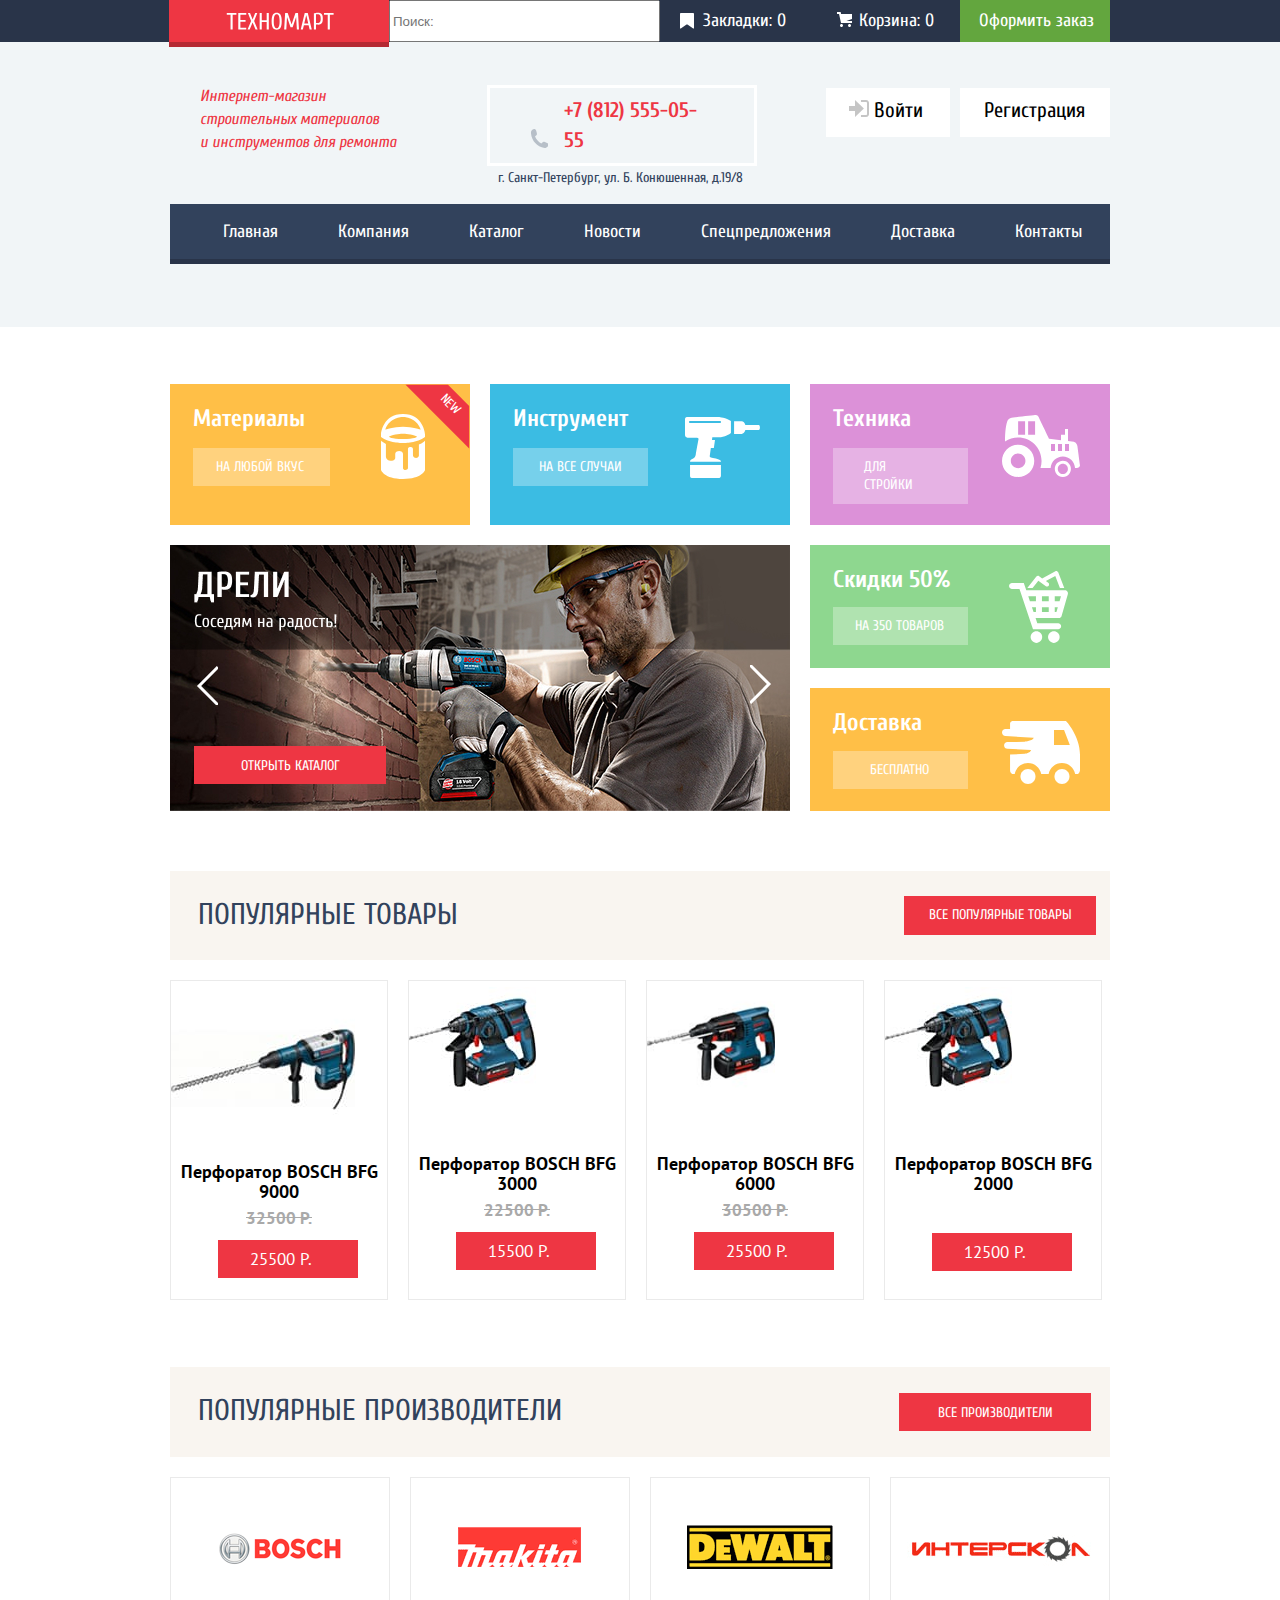
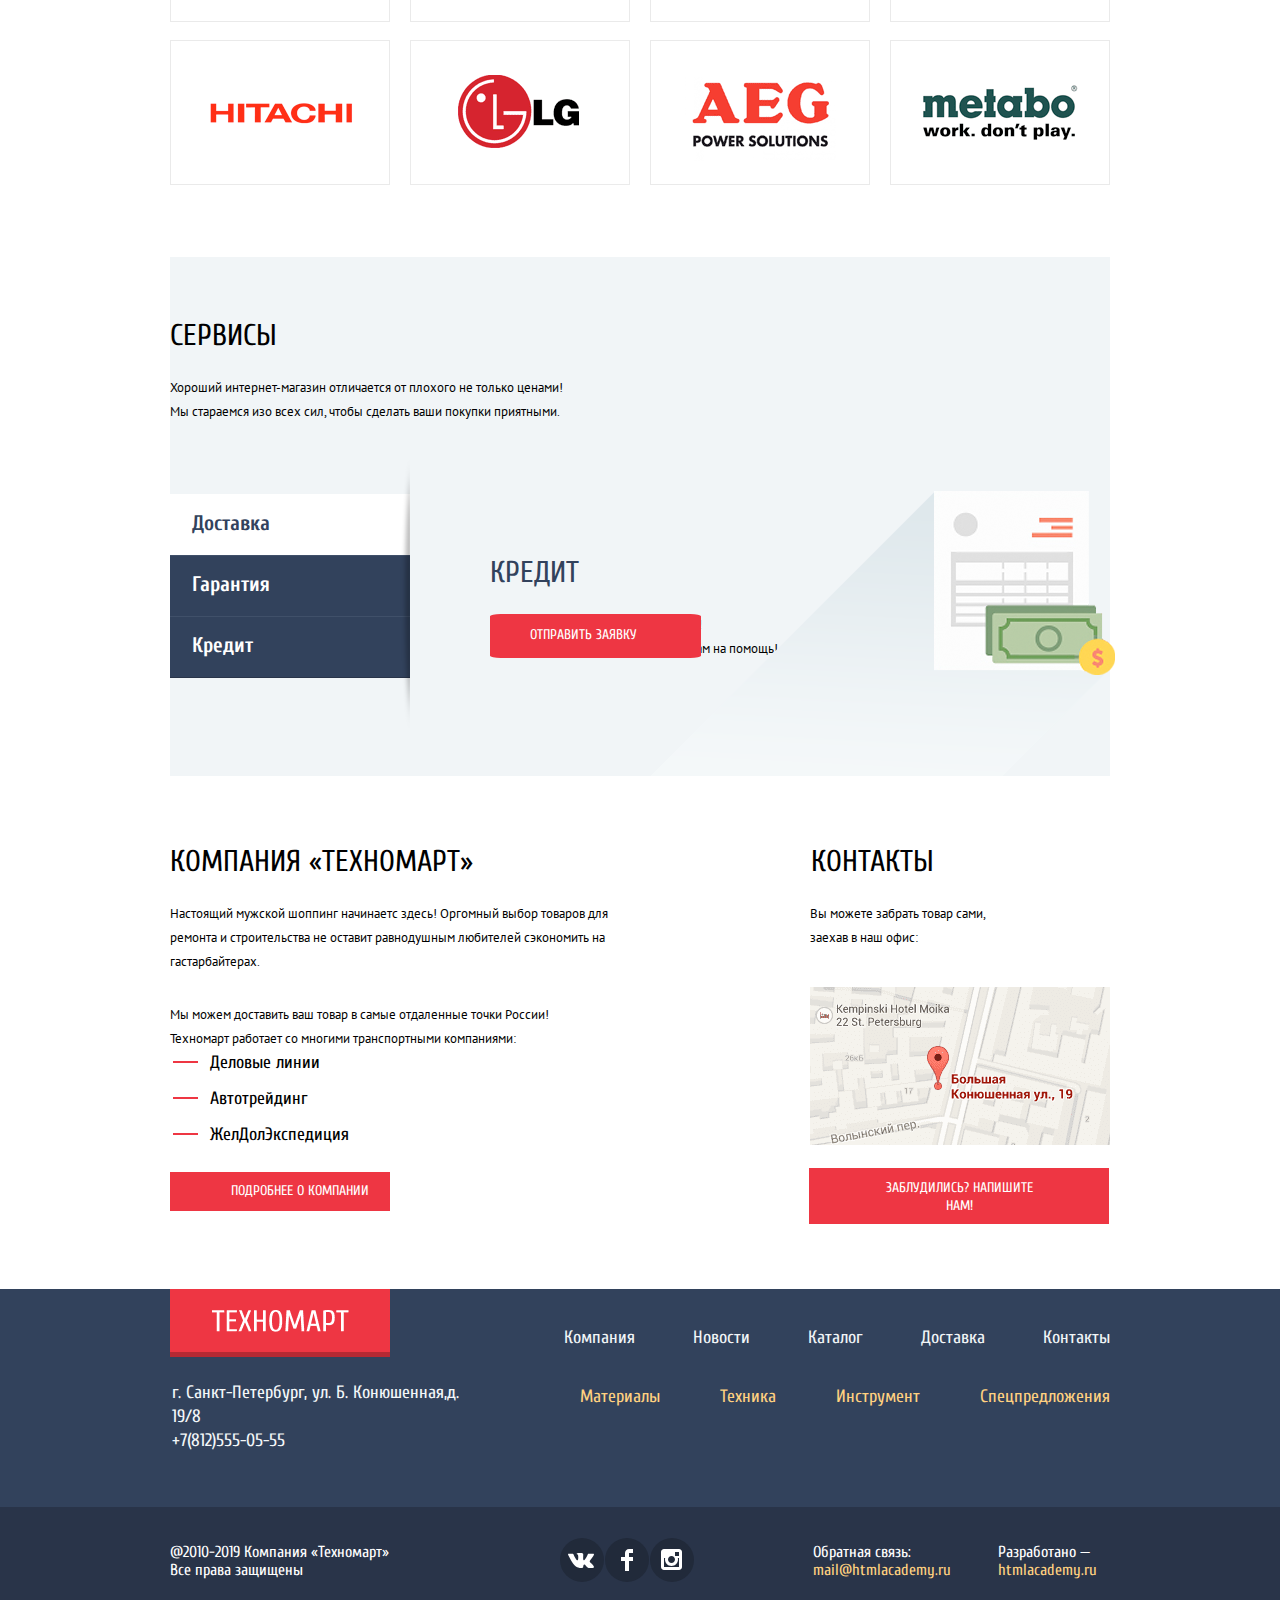
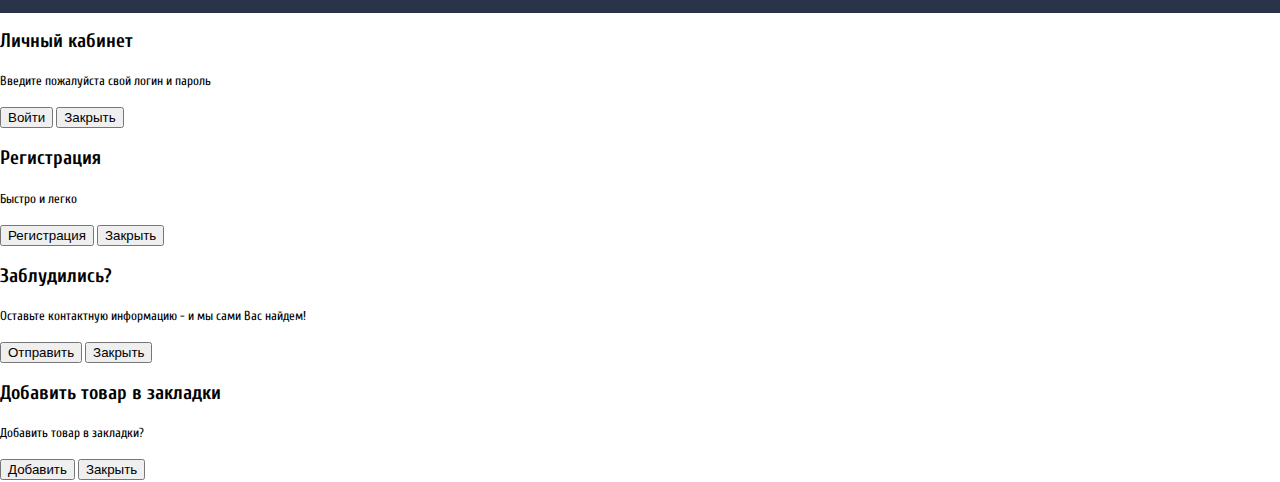
==== index.html @ 0c18951e "Завершаем вёрстку главной страницы" ====
<!DOCTYPE html>
<html class="page" lang="ru">

<head>
  <meta charset="utf-8">
  <title>HTML Academy: Техномарт</title>
  <link href="https://fonts.googleapis.com/css2?family=Cuprum&display=swap" rel="stylesheet">
  <link href="https://fonts.googleapis.com/css2?family=PT+Sans&display=swap" rel="stylesheet">
  <link rel="stylesheet" href="css/style.css">
</head>

<body class="page-body">
  <header class="main-header">
    <div class="upper-header">
      <div class="main-header-wrapper">
        <div class="main-logo">
          <a><img src="img/logo-technomart.svg" width="108" height="18" alt="Логотип магазина «Техномарт»"></a>
        </div>
        <form class="search" action="#" method="POST">
          <input type="search" placeholder="Поиск:">
        </form>
        <div class="bookmarks">
          <a class="marks" href="#">Закладки: 0</a>
        </div>
        <a class="basket" href="#">Корзина: 0</a>
        <a class="link-order" href="#">Оформить заказ</a>
      </div>
    </div>
    <div class="container-index">
      <div class="down-header">
        <div class="slogan">
          <p>Инmернет-магазин строительных материалов <br> и инструментов для ремонта</p>
        </div>
        <section class="header-contacts">
          <h2 class="visually-hidden">Контактная информация</h2>
          <a class="phone-header" href="tel:+78125550555">+7 (812) 555-05-55</a>
          <p>г. Санкт-Петербург, ул. Б. Конюшенная, д.19/8</p>
        </section>
        <a class="login-link" href="blank.html">Войти</a>
        <a class="registration-link" href="blank.html">Регистрация</a>
      </div>
      <nav class="main-nav">
        <ul class="site-nav">
          <li class="site-item">
            <a href="index.html">Главная</a>
          </li>
          <li class="site-item">
            <a href="blank.html">Компания</a>
          </li>
          <li class="site-item">
            <a href="catalog.html">Каталог</a>
          </li>
          <li class="site-item">
            <a href="blank.html">Новости</a>
          </li>
          <li class="site-item">
            <a href="blank.html">Спецпредложения</a>
          </li>
          <li class="site-item">
            <a href="blank.html">Доставка</a>
          </li>
          <li class="site-item">
            <a href="blank.html">Контакты</a>
          </li>
        </ul>
      </nav>
    </div>
  </header>
  <main class="container">
    <h1 class="visually-hidden">Магазин Техномарт</h1>
    <section class="features">
      <h2 class="visually-hidden">Преимущества</h2>
      <div class="features-column">
        <div class="features-materials">
          <h3 class="features-title">Материалы</h3>
          <a class="link" href="blank.html">На любой вкус</a>
        </div>
        <div class="features-instruments">
          <h3 class="features-title">Инструмент</h3>
          <a class="link" href="blank.html">На все случаи</a>
        </div>
        <div class="features-technics">
          <h3 class="features-title">Техника</h3>
          <a class="link" href="blank.html">Для стройки</a>
        </div>
        <section class="slider slider-2">
          <h3 class="visually-hidden">ПЕРФОРАТОРЫ</h3>
          <ul class="slider-list">
            <li class="slider-item slide slide-current">
              <a class="slider-catalog" href="#">Открыть каталог</a>
            </li>
            <li class="slider-item slide">
              <a class="slider-catalog" href="#">Открыть каталог</a>
            </li>
          </ul>
          <div class="slider-controls">
            <button class="button-first" type="button" aria-label="Первый слайд"></button>
            <button class="button-second" type="button" aria-label="Второй слайд"></button>
          </div>
        </section>
        <div class="features-discounts">
          <h3 class="features-title">Скидки 50%</h3>
          <a class="link" href="blank.html">На 350 товаров</a>
        </div>
        <div class="features-delivery">
          <h3 class="features-title">Доставка</h3>
          <a class="link" href="blank.html">Бесплатно</a>
        </div>
      </div>
    </section>
    <div class="products-producers">
      <section class="popular-products">
        <div class="container">
          <h2>ПОПУЛЯРНЫЕ ТОВАРЫ</h2>
          <div class="link-button">
            <a class="link" href="#">Все популярные товары</a>
          </div>
        </div>
        <div class="column-products">
          <ul class="products-list">
            <li class="products-item">
              <h3>Перфоратор BOSCH BFG 9000</h3>
              <div class="products-pic">
                <img src="img/BFG_9000.jpg" width="184" height="164" alt="Перфоратор BOSCH BFG 9000">
              </div>
              <span>
                32500 Р.
              </span>
              <a href="#">25500 Р. </a>
            </li>
            <li class="products-item">
              <h3>Перфоратор BOSCH BFG 3000</h3>
              <div class="products-pic">
                <img src="img/BFG_3000.jpg" width="127" height="112" alt="Перфоратор BOSCH BFG 3000">
              </div>
              <span>
                22500 Р.
              </span>
              <a href="#">15500 Р.</a>
            </li>
            <li class="products-item">
              <h3>Перфоратор BOSCH BFG 6000</h3>
              <div class="products-pic">
                <img src="img/BFG_6000.jpg" width="128" height="144" alt="Перфоратор BOSCH BFG 6000">
              </div>
              <span>
                30500 Р.
              </span>
              <a href="#">25500 Р. </a>
            </li>
            <li class="products-item">
              <h3>Перфоратор BOSCH BFG 2000</h3>
              <div class="products-pic">
                <img src="img/BFG_2000.jpg" width="127" height="112" alt="Перфоратор BOSCH BFG 2000">
              </div>
              <a class="no-price" href="#">12500 Р. </a>
            </li>
          </ul>
        </div>
      </section>
      <section class="producers">
        <div class="container">
          <h2>ПОПУЛЯРНЫЕ ПРОИЗВОДИТЕЛИ</h2>
          <div class="link-button">
            <a class="link" href="#">Все производители</a>
          </div>
        </div>
        <div class="column-producers">
          <div class="producer-image-bosch">
            <a class="producer-pic" href="#"><img src="img/bocsh.png" width="220" height="145" alt="BOSCH"></a>
          </div>
          <div class="producer-image-makita">
            <a class="producer-pic" href="#"><img src="img/makita.png" width="220" height="145" alt="Makita"></a>
          </div>
          <div class="producer-image-dewalt">
            <a class="producer-pic" href="#"><img src="img/walt.png" width="220" height="145" alt="DeWalt"></a>
          </div>
          <div class="producer-image-interskol">
            <a class="producer-pic" href="#"><img src="img/interskol.png" width="220" height="145" alt="Интерскол"></a>
          </div>
          <div class="producer-image-hitachi">
            <a class="producer-pic" href="#"><img src="img/hitachi.png" width="220" height="145" alt="HITACHI"></a>
          </div>
          <div class="producer-image-lg">
            <a class="producer-pic" href="#"> <img src="img/lg.png" width="220" height="145" alt="LG"></a>
          </div>
          <div class="producer-image-aeg">
            <a class="producer-pic" href="#"><img src="img/aeg.png" width="220" height="145" alt="AEG"></a>
          </div>
          <div class="producer-image-metabo">
            <a class="producer-pic" href="#"> <img src="img/metabo.png" width="220" height="145" alt="Metabo"></a>
          </div>
        </div>
      </section>
    </div>
    <section class="services">
      <h2>СЕРВИСЫ</h2>
      <p>Хороший интернет-магазин отличается от плохого не только ценами!<br>Мы стараемся изо всех сил, чтобы сделать ваши покупки приятными.</p>
      <section class="slider-services">
        <ul class="slider-list-services">
          <li class="slider-item-1 slide">
            <h2> ДОСТАВКА</h2>
            <p>Мы с удовольствием доставим ваш товар прямо<br>к вашему подъезду совершенно бесплатно!<br>Ведь мы не плохо заработаем,<br>поднимая его на ваш этаж!</p>
          </li>
          <li class="slider-item-2 slide">
            <h2>Гарантия</h2>
            <p>Если купленный товар поломается или заискрит,<br> а также в случае пожара, спровоцированного его <br> возгоранием, вы всегда можете быть уверены в нашей <br> гарантии. Мы обменяем сгоревший товар на новый.<br> Дом уж восстановите
              как-нибудь сами.</p>
          </li>
          <li class="slider-item-3 slide slide-current">
            <h2>Кредит</h2>
            <p>Залезть в долговую яму стало проще!<br> Кредитные консультанты придут к Вам на помощь!</p>
            <a class="loan">Отправить заявку</a>
          </li>
        </ul>
        <div class="slider-controls-services">
          <button class="current" type="button">Доставка</button>
          <button type="button">Гарантия</button>
          <button type="button">Кредит</button>
        </div>
      </section>
    </section>
    <div class="index-columns">
      <section class="company-info">
        <h2>КОМПАНИЯ &laquo;Техномарт&raquo;</h2>
        <p>Настоящий мужской шоппинг начинаетс здесь! Оргомный выбор товаров для ремонта и строительства не оставит равнодушным любителей сэкономить на гастарбайтерах.</p>
        <p class="info-paragraph">Мы можем доставить ваш товар в самые отдаленные точки России!<br> Техномарт работает со многими транспортными компаниями:</p>
        <ul class="company-list">
          <li class="company-item ">Деловые линии</li>
          <li class="company-item">Автотрейдинг</li>
          <li class="company-item">ЖелДолЭкспедиция</li>
        </ul>
        <div class="link-button link-info-company">
          <a class="link-info" href="blank.html">Подробнее о компании</a>
        </div>
      </section>
      <section class="contacts">
        <h2>КОНТАКТЫ</h2>
        <p>Вы можете забрать товар сами,<br> заехав в наш офис:
        </p>
        <div class="contacts-map" <a href="https://www.google.com/maps/"> <img src="img/map.png" width="300" height="158" alt="Карта"></a>
        </div>
        <div class="link-button">
          <a class="map" href="blank.html">Заблудились? Напишите нам!</a>
        </div>
      </section>
    </div>
  </main>

  <footer class="page-footer main-footer">
    <div class="upper-footer">
      <div class="container">
        <div class="footer-logo">
          <a>
            <img src="img/logo.png" width="220" height="47" alt="Логотип магазина «Техномарт»">
          </a>
        </div>
        <section class="contacts-footer">
          <h2 class="visually-hidden">Контактная информация</h2>
          <p>г. Санкт-Петербург, ул. Б. Конюшенная,д. 19/8</p>
          <a class="phone-footer" href="tel:+78125550555">+7(812)555-05-55</a>
        </section>
        <ul class="footer-nav-list">
          <li class="footer-nav-item">
            <a href="index.html">Компания</a>
          </li>
          <li class="footer-nav-item">
            <a href="blank.html">Новости</a>
          </li>
          <li class="footer-nav-item">
            <a href="catalog.html">Каталог</a>
          </li>
          <li class="footer-nav-item">
            <a href="blank.html">Доставка</a>
          </li>
          <li class="footer-nav-item">
            <a href="blank.html">Контакты</a>
          </li>
        </ul>
        <ul class="footer-extra-nav">
          <li class="extra-nav">
            <a href="index.html">Материалы</a>
          </li>
          <li class="extra-nav">
            <a href="blank.html">Техника</a>
          </li>
          <li class="extra-nav">
            <a href="catalog.html">Инструмент</a>
          </li>
          <li class="extra-nav">
            <a href="blank.html">Спецпредложения</a>
          </li>
        </ul>
      </div>
    </div>
    <div class="down-footer">
      <div class="container">
        <p class="rigths">@2010-2019 Компания &laquo;Техномарт&raquo;<br>Все права защищены</p>
        <section class="footer-social">
          <h2 class="visually-hidden">Мы в социальных сетях!</h2>
          <ul class="social-networks">
            <li>
              <a class="social-item" href="#">
                <span class="visually-hidden">Вконтакте</span>
                <svg width="27" height="16" viewBox="0 0 27 16" fill="none""><path d=" M16.138 12.51C17.094 12.201 18.318 14.55 19.621 15.449C20.599 16.13 21.348 15.983 21.348 15.983L24.821 15.933C24.821 15.933 26.636 15.821 25.778 14.379C25.707
                  14.259 25.275 13.31 23.193 11.357C21.016 9.31398 21.311 9.64498 23.932 6.11298C25.529 3.95998 26.168 2.64498 25.968 2.08498C25.776 1.54598 24.603 1.68598 24.603 1.68598L20.69 1.71298C20.309 1.71398 19.986 1.83198 19.839
                  2.22798C19.836 2.23198 19.218 3.89398 18.394 5.30698C16.653 8.29598 15.958 8.45498 15.67 8.26798C15.009 7.83498 15.176 6.53098 15.176 5.60398C15.176 2.70698 15.608 1.49898 14.33 1.18698C13.903 1.08298 13.591 1.01498 12.502
                  1.00498C11.11 0.983976 9.928 1.00498 9.258 1.33398C8.813 1.55698 8.472 2.04598 8.679 2.07398C8.939 2.10898 9.522 2.23398 9.834 2.65998C10.235 3.21198 10.223 4.44898 10.223 4.44898C10.223 4.44898 10.452 7.85998 9.683 8.28298C9.155
                  8.57298 8.433 7.98098 6.88 5.26698C6.087 3.87898 5.488 2.34498 5.488 2.34498C5.488 2.34498 5.372 2.05998 5.162 1.90398C4.912 1.71898 4.562 1.65998 4.562 1.65998L0.848 1.68398C0.848 1.68398 0.29 1.69998 0.0850002 1.94598C-0.0969998
                  2.16398 0.0700002 2.61398 0.0700002 2.61398C0.0700002 2.61398 2.979 9.49498 6.273 12.961C9.293 16.143 12.725 15.932 12.725 15.932H14.28C14.28 15.932 14.749 15.878 14.989 15.62C15.213 15.38 15.203 14.929 15.203 14.929C15.203 14.929
                  15.172 12.82 16.138 12.51Z" fill="white">
                </svg>
              </a>
            </li>
            <li>
              <a class="social-item" href="#">
                <span class="visually-hidden">Фейсбук</span>
                <svg width="12" height="22" viewBox="0 0 12 22" fill="none">
                  <path d="M12 4V0H8C5.79086 0 4 1.79086 4 4V8H0V12H4V22H8V12H12V8H8V4H12Z" fill="white" />
                </svg>
              </a>
            </li>
            <li>
              <a class="social-item" href="#">
                <span class="visually-hidden">Инстаграм</span>
                <svg width="21" height="21" viewBox="0 0 21 21" fill="none">
                  <path fill-rule="evenodd" clip-rule="evenodd"
                    d="M3 0H18C19.65 0 21 1.35 21 3V18C21 19.65 19.65 21 18 21H3C1.35 21 0 19.65 0 18V3C0 1.35 1.35 0 3 0ZM14 10.5C14 8.57 12.43 7 10.5 7C8.57 7 7 8.57 7 10.5C7 12.43 8.57 14 10.5 14C12.43 14 14 12.43 14 10.5ZM3 18V9H4.181C4.0626 9.49127 4.00186 9.99467 4 10.5C4 14.0899 6.91015 17 10.5 17C14.0899 17 17 14.0899 17 10.5C16.9986 9.99464 16.9379 9.49118 16.819 9H18V18H3ZM14 7H18V3H14V7Z"
                    fill="white" />
                </svg>
              </a>
            </li>
          </ul>
        </section>
        <div class="feedback">
          <p> Обратная связь:
            <a class="link-feedback" href="https://htmlacademy.ru">mail@htmlacademy.ru</a>
          </p>
        </div>
        <div class="done">
          <p> Разработано &mdash;
            <a class="made-by" href="https://htmlacademy.ru">htmlacademy.ru</a>
          </p>
        </div>
      </div>
    </div>
  </footer>
  <section>
    <h2>Личный кабинет</h2>
    <p>Введите пожалуйста свой логин и пароль</p>
    <!-- Здесь будет форма логина -->
    <button type="button">Войти</button>
    <button type="button">Закрыть</button>
  </section>
  <section>
    <h2>Регистрация</h2>
    <p>Быстро и легко</p>
    <!-- Здесь будет форма логина -->
    <button type="button">Регистрация</button>
    <button type="button">Закрыть</button>
  </section>
  <section>
    <h2>Заблудились?</h2>
    <p>Оставьте контактную информацию - и мы сами Вас найдем!</p>
    <!-- Здесь будет форма логина -->
    <button type="button">Отправить</button>
    <button type="button">Закрыть</button>
  </section>
  <section class="modal modal-map">
    <h2 class="visually-hidden">Как до нас добраться</h2>
    <iframe
      src="https://www.google.com/maps/embed?pb=!1m18!1m12!1m3!1d1998.6037999040354!2d30.322010416394033!3d59.938716271971415!2m3!1f0!2f0!3f0!3m2!1i1024!2i768!4f13.1!3m3!1m2!1s0x4696310fca5ba729%3A0xea9c53d4493c879f!2sBolshaya+Konyushennaya+ul.%2C+19%2C+Sankt-Peterburg%2C+Russia%2C+191186!5e0!3m2!1sen!2s!4v1441888483426"
      width="943" height="499" allowfullscreen title="Офис компании по адресу ул. Большая Конюшенная 19/8, Санкт-Петербург"></iframe>
    <button class="modal-close" type="button" aria-label="Закрыть"></button>
  </section>
  <section>
    <h2>Добавить товар в закладки</h2>
    <p>Добавить товар в закладки?</p>
    <!-- Здесь будет форма логина -->
    <button type="button">Добавить</button>
    <button type="button">Закрыть</button>
  </section>



</body>

</html>
---- css/style.css ----
/*Varibles*/
:root {
  --basic-white: #FFFFFF;
  --basic-extra-dark: #293449;
  --basic-dark: #32425C;
  --basic-light-blue: #F1F5F7;
  --basic-light-pink: #F9F5F0;
  --basic-black: #000000;
  --basic-super-black: #1D2739;
  --basic-extra-black: #161D29;
  --basic-super-grey: #C5C5C5;
  --basic-red: #EE3643;
  --basic-dark-red: #CA2C37;
  --basic-super-red: #BA2732;
  --basic-yellow: #FFD180;
  --basic-green: #63A63E;
  --basic-super-green: #5FBB2D;
  --basic-grey: #A9A9A9;
  --basic-yellow-extra: #FFBF47;
  --basic-blue-extra: #3BBCE3;
  --basic-purple-extra: #DC91D8;
  --basic-green-extra: #8ED78F;
  --basic-white-extra: #F3F7F9;
  --special-dark-blue: #212A3A;
  --special-borders: #E5E5E5;
  --filter-pink: #F7F3EC;
  --filter-scale: #D7DCDE;
  --filter-toggle: #ababab;
  --filter-shadow: #cfcfcf;
  --modal-grey: #F1F1F1;
}

/*Global*/
.page body {
  min-width: 940px;
  margin: 0px;
  padding: 0px;
  font-family: 'Cuprum', Arial, sans-serif;
  font-size: 13px;
  line-height: 24px;
  color: var(--basic-black);
  background-color: var(--basic-white);
}

.page img {
  max-width: 100%;
  height: auto;
}

.page a {
  text-decoration: none;
  color: var(--basic-white);
}

.visually-hidden {
  position: absolute;
  width: 1px;
  height: 1px;
  margin: -1px;
  border: 0;
  padding: 0;
  white-space: nowrap;
  clip-path: inset(100%);
  clip: rect(0 0 0 0);
  overflow: hidden;
}

/* NEW трапеция*/
.features-materials{
  position: relative;
}

.features-materials::after{
  display: block;
  position: absolute;
  content: "NEW";
  width: 30px;
  height: 0px;
	border-bottom: 30px solid var(--basic-red);
	border-left: 30px solid transparent;
	border-right: 30px solid transparent;
  transform: rotate(45deg);
  Top:7px;
  right: -23px;
  font-family: 'Cuprum', Arial, sans-serif;
  color: var(--basic-white);
  text-align: center;

}
/* Grid */
.page {
  height: 100%;
}

.page-body {
  min-height: 100%;
  display: grid;
  grid-template-rows: min-content 1fr min-content;
  align-content: start;
}

/*header*/
.upper-header {
  background-color: var(--basic-extra-dark);
}

.main-header-wrapper {
  display: flex;
  flex-wrap: wrap;
  font-size: 18px;
  line-height: 24px;
  width: 940px;
  margin: 0 auto;
  justify-content: flex-end;
}

.main-header {
  background-color: var(--basic-light-blue);
}

.main-header .container-index {
  background-color: var(--basic-light-blue);
  padding-bottom: 63px;
}

.main-header-wrapper {
  position: relative;
}

.main-logo {
  width: 220px;
  height: 47px;
  background-color: var(--basic-red);
  margin: 0px;
  box-shadow: inset 0px -5px 0px rgba(0, 0, 0, 0.24);
  position: absolute;
  left: -1px;
}

.main-logo img {
  width: 108px;
  height: 18px;
  padding-top: 12px;
  padding-right: 56px;
  padding-bottom: 18px;
  padding-left: 57px;
}

.search input {
  width: 271px;
  height: 42px;
  margin: 0px;
}

.main-logo a {
  display: block;
}

.main-logo img:active {
  background-color: var(--basic-super-red);
}

.upper-header .basket,
.upper-heaader .link-order {
  display: block;
}

.upper-header .link-order {
  justify-content: flex-end;
  padding-left: 19px;
  padding-right: 16px;
  padding-top: 9px;
  padding-bottom: 9px;
  background-color: var(--basic-green);
}

.upper-header .link-order:link {
  font-family: 'Cuprum', Arial, sans-serif;
  font-size: 18px;
  line-height: 24px;
  color: var(--basic-white);
  background-color: var(--basic-green);
}

.upper-header .link-order:hover {
  background-color: var(--basic-super-green);
}

.upper-header .link-order:active {
  background-color: var(--basic-green);
  opacity: 0.5;
}

.bookmarks .marks {
  display: block;
  position: relative;
  padding-left: 43px;
  padding-right: 24px;
  margin: 0px;
  padding-top: 9px;
  padding-bottom: 9px;
}

.bookmarks .marks::before {
  display: block;
  content: "";
  position: absolute;
  width: 14px;
  height: 16px;
  bottom: 13px;
  left: 20px;
  background-image: url("../img/bookmark.svg");
  background-repeat: no-repeat;
  background-position: 0 0;
}

.upper-header .marks,
.upper-header .basket {
  font-family: 'Cuprum', Arial, sans-serif;
  font-size: 18px;
  line-height: 24px;
  font-weight: normal;
  color: var(--basic-white);
  background-color: var(--basic-extra-dark);
}

.upper-header .marks:active,
.upper-header .basket:active {
  opacity: 0.5;
  background-color: var(--basic-extra-black);
}

.upper-header .basket {
  position: relative;
  padding-top: 9px;
  padding-bottom: 9px;
  padding-left: 49px;
  padding-right: 26px;
}

.upper-header .basket::before {
  display: block;
  content: "";
  position: absolute;
  width: 15px;
  height: 15px;
  bottom: 15px;
  left: 27px;
  background-image: url("../img/icons/basket.svg");
  background-repeat: no-repeat;
  background-position: 0 0;
}

/*down header*/
.down-header {
  display: flex;
  justify-content: flex-start;
  flex-wrap: wrap;
  background-color: var(--basic-light-blue);
  margin: 0 auto;
  padding: 0 10px;
  width: 940px;
}

.slogan p {
  width: 197px;
  margin-left: 30px;
  margin-top: 42.5px;
  margin-right: 90px;
}

.slogan p {
  font-family: 'Cuprum', Arial, sans-serif;
  font-size: 16px;
  line-height: 23px;
  font-style: italic;
  color: var(--basic-red);
}

.header-contacts .phone-header {
  display: block;
  position: relative;
  width: 145px;
  padding-top: 7px;
  padding-bottom: 8px;
  padding-left: 74px;
  padding-right: 45px;
  border: 3px solid #FFFFFF;
  font-family: 'Cuprum', Arial, sans-serif;
  font-weight: bold;
  font-size: 21px;
  line-height: 30px;
  color: var(--basic-red);
  margin-top: 43px;
  margin-right: 69px;
  margin-left: 0px;
}

.header-contacts .phone-header::before {
  display: block;
  position: absolute;
  content: "";
  width: 18px;
  height: 19px;
  left: 40px;
  bottom: 15px;
  background-image: url("../img/icons/icon-phone.svg")
}

.header-contacts p {
  font-family: 'Cuprum', Arial, sans-serif;
  font-size: 14px;
  line-height: 24px;
  color: var(--basic-dark);
  margin-left: 11px;
  margin-top: 0px;
}

.down-header a {
  display: block;
  font-family: 'Cuprum', Arial, sans-serif;
  font-size: 21px;
  line-height: 21px;
}

.down-header .login-link {
  position: relative;
  background-color: var(--basic-white);
  padding-top: 12px;
  padding-bottom: 12px;
  padding-left: 48px;
  padding-right: 27px;
  width: 49px;
  margin-top: 46px;
  margin-bottom: 67px;
  margin-right: 10px;
}

.login-link::before {
  display: block;
  content: "";
  position: absolute;
  width: 27px;
  height: 17px;
  left: 23px;
  background-image: url("../img/icons/icon-login.svg");
  background-repeat: no-repeat;
  background-position: 0 0;
}

.down-header .registration-link {
  padding-top: 12px;
  padding-bottom: 12px;
  padding-left: 24px;
  padding-right: 24px;
  background-color: var(--basic-white);
  width: 102px;
  margin-top: 46px;
  margin-bottom: 67px;
}

.login-link:link,
.registration-link:link {
  font-family: 'Cuprum', Arial, sans-serif;
  font-size: 21px;
  line-height: 21px;
  color: var(--basic-black);
}

.login-link:hover,
.registration-link:hover {
  color: var(--basic-red);
}

.login-link:active .registration-link:active {
  color: var(--basic-super-grey);
}

/*flex - navigatiob*/
.main-nav {
  font-family: 'Cuprum', Arial, sans-serif;
  font-size: 18px;
  line-height: 24px;
  color: var(--basic-white);
  background-color: var(--basic-dark);
  font-style: normal;
  font-weight: normal;
  margin: 0 auto;
  width: 940px;
  box-shadow: inset 0px -5px var(--basic-extra-dark);
}

.site-nav {
  display: flex;
  flex-wrap: wrap;
  margin: 0;
  padding: 0;
  list-style: none;
}

.site-nav a {
  display: block;
  padding-top: 16px;
  padding-bottom: 20px;
  padding-left: 7px;
  padding-right: 7px;
}

.site-nav a:first-child {
  padding-left: 53px;
}

.site-nav a:last-child {
  padding-left: 53px;
}

.main-nav a:hover {
  background-color: var(--basic-extra-dark);
}

.main-nav a:active {
  background-color: var(--basic-super-black);
  opacity: 0.5;
}

/* Container */
.container {
  width: 940px;
  margin: 0 auto;
  padding: 0px;
}

/*features - GRID*/
.features-column {
  display: grid;
  grid-template-columns: 1fr 1fr 1fr;
  grid-gap: 20px;
}

.container .slider {
  grid-column: 1/3;
  grid-row: 2/4;
  z-index: 5;
}

/*features*/
.features {
  margin-top: 57px;
}

.features .features-title {
  font-family: 'Cuprum', Arial, sans-serif;
  font-style: normal;
  font-weight: bold;
  font-size: 24px;
  line-height: 30px;
  color: var(--basic-white);
  align-items: center;
  margin-left: 23px;
  margin-top: 20px;
  margin-bottom: 0px;
}

.features .features-materials,
.features .features-delivery {
  background-color: var(--basic-yellow-extra);
  width: 300px;
}

.features h3 {
  position: relative;
}

.features-materials h3::after {
  display: block;
  content: "";
  position: absolute;
  height: 65px;
  width: 44px;
  bottom: -45px;
  right: 45px;
  background: url("../img/icons/icon-1.svg");
  background-repeat: no-repeat;
  background-position: 0 0;
}

.features-instruments h3::after {
  display: block;
  content: "";
  position: absolute;
  height: 61px;
  width: 75px;
  bottom: -44px;
  right: 30px;
  background: url("../img/icons/icon-2.svg");
  background-repeat: no-repeat;
  background-position: 0 0;
}

.features-technics h3::after {
  display: block;
  content: "";
  position: absolute;
  height: 62px;
  width: 78px;
  bottom: -43px;
  right: 30px;
  background: url("../img/icons/icon-3.svg");
  background-repeat: no-repeat;
  background-position: 0 0;
}

.features-discounts h3::after {
  display: block;
  content: "";
  position: absolute;
  height: 73px;
  width: 59px;
  bottom: -48px;
  right: 42px;
  background: url("../img/icons/icon-4.svg");
  background-repeat: no-repeat;
  background-position: 0 0;
}

.features-delivery h3::after {
  display: block;
  content: "";
  position: absolute;
  height: 63px;
  width: 78px;
  bottom: -46px;
  right: 30px;
  background: url("../img/icons/icon-5.svg");
  background-repeat: no-repeat;
  background-position: 0 0;
}

.features .features-instruments {
  background-color: var(--basic-blue-extra);
  width: 300px;
}

.features .features-technics {
  background-color: var(--basic-purple-extra);
  width: 300px;
}

.features .features-discounts {
  background-color: var(--basic-green-extra);
  width: 300px;
}

.features a {
  display: block;
}

.features .link {
  font-family: 'Cuprum', Arial, sans-serif;
  font-size: 14px;
  line-height: 18px;
  font-style: normal;
  font-weight: normal;
  color: var(--basic-white);
  background-color: rgba(255, 255, 255, 0.3);
  text-transform: uppercase;
  width: 90px;
  padding-top: 10px;
  padding-left: 23px;
  padding-bottom: 10px;
  padding-right: 24px;
  margin-left: 23px;
  margin-bottom: 21px;
  margin-top: 14px;
}

.features-instruments .link {
  padding: 10px 26px;
  margin-right: 22px;
  width: 83px;
}

.features-technics .link {
  padding-top: 10px;
  padding-bottom: 10px;
  padding-left: 31px;
  padding-right: 30px;
  margin-right: 22px;
  width: 74px;
}

.features-discounts .link {
  padding-top: 10px;
  padding-bottom: 10px;
  padding-right: 23px;
  padding-left: 22px;
  margin-right: 23px;
  width: 90px;
  margin-top: 12px;
}

.features-delivery .link {
  padding-top: 10px;
  padding-bottom: 10px;
  padding-left: 37px;
  padding-right: 36px;
  margin-right: 22px;
  width: 62px;
  margin-top: 13px;
}

.features .link:hover {
  background-color: var(--basic-super-grey);
  opacity: 0.3;
}

.features .link:active {
  background-color: var(--basic-grey);
  opacity: 0.3;
}

/*SLIDER*/
.slider {
  position: relative;
  text-align: center;
  width: 620px;
  height: 266px;
  background-repeat: no-repeat;
  position: 0 0;
}

.slider-1 {
  background-image: url("../img/perforators_slider(1).jpg");
  width: 620px;
}

.slider-2 {
  background-image: url("../img/perforators_slider(2).jpg");
}

.slider-list {
  margin: 0;
  padding: 0;
  list-style: none;
}

.slider-list .slide {
  display: none;
}

.slider-list .slide-current {
  display: block;
}

.slider .slider-catalog {
  position: absolute;
  width: 100px;
  padding-top: 11px;
  padding-bottom: 9px;
  padding-left: 46px;
  padding-right: 46px;
  font-weight: normal;
  font-family: 'Cuprum', Arial, sans-serif;
  font-size: 14px;
  line-height: 18px;
  color: var(--basic-white);
  background-color: var(--basic-red);
  text-transform: uppercase;
  cursor: pointer;
  bottom: 27px;
  left: 24px;
}

.slider .slider-catalog:hover {
  background-color: var(--basic-dark-red);
}

.slider .slider-catalog:active {
  background-color: var(--basic-super-red);
}

.slider-controls {
  position: absolute;
  width: 588px;
  bottom: 105px;
  left: 20px;
  border: 0;
  padding: 0;
  display: flex;
  justify-content: space-between;
}

.slider-controls button {
  cursor: pointer;
  background-color: transparent;
  border:none;
}

.slider-controls .button-first::before{
  display: block;
  content: "";
  width: 22px;
  height: 40px;
  background-image: url("../img/icons/icon-left.svg");
  background-repeat: no-repeat;
  background-color: transparent;
}

.slider-controls .button-second::before{
  display: block;
  content: "";
  width: 22px;
  height: 40px;
  top: 150px;
  background-image: url("../img/icons/icon-left.svg");
  transform: rotate(180deg);
  background-repeat: no-repeat;
  background-color: transparent;
}

/*popular-products*/
.products-producers {
  display: grid;
}

.products-list {
  margin: 0;
  padding: 0;
  list-style: none;
}

.column-producers {
  display: grid;
  grid-template-columns: 220px 220px 220px 220px;
  grid-column-gap: 20px;
  grid-row-gap: 10px;
  width: 940px;
}

/*products flex*/
.products-list {
  display: flex;
  flex-wrap: wrap;
  padding: 0;
  margin: 0;
  list-style: none;
}

.products-item {
  width: 216px;
  min-height: 318px;
  margin-right: 20px;
}

.products-item:last-child {
  margin-right: 0px;
}

.column-products{
  margin-top: 20px;
}
.popular-products .container {
  display: flex;
  justify-content: space-between;
  flex-wrap: wrap;
  margin-top: 60px;
  margin-bottom: 16px;
  background-color: var(--basic-light-pink);
  align-items: center;
  width: 940px;
  margin-left: 0px;
  margin-right: 0px;
}

.link-button {
  font-size: 14px;
  line-height: 18px;
  width: 192px;
  text-transform: uppercase;
  color: var(--basic-white);
  background-color: var(--basic-red);
  margin-right: 14px;
}

.link-button a {
  display: block;
  list-style: none;
  padding-top: 10px;
  padding-bottom: 11px;
  text-align: center;
}

.link-button:hover {
  background-color: var(--basic-dark-red);
}

.link-button:active {
  background-color: var(--basic-super-red);
}

/*products-decoration*/
.products-producers h2 {
  font-family: 'Cuprum', Arial, sans-serif;
  font-weight: normal;
  font-size: 30px;
  line-height: 30px;
  align-items: center;
  text-transform: uppercase;
  color: var(--basic-dark);
  margin-top: 29px;
  margin-bottom: 30px;
  margin-left: 28px;
}

.products-list h3 {
  font-family: 'PT Sans', Arial, sans-serif;
  font-weight: bold;
  font-size: 18px;
  line-height: 20px;
  text-align: center;
}

.products-item a {
  display: block;
  font-family: 'PT Sans', Arial, sans-serif;
  width: 64px;
  font-size: 17px;
  line-height: 18px;
  background-color: var(--basic-red);
  padding-top: 10px;
  padding-bottom: 10px;
  padding-left: 32px;
  padding-right: 44px;
  color: var(--basic-white);
}

.products-item span {
  font-family: 'PT Sans', Arial, sans-serif;
  font-weight: bold;
  font-size: 17px;
  line-height: 18px;
  text-transform: uppercase;
  color: var(--basic-grey);
  text-decoration-line: line-through;
  text-align: center;
}

.products-item {
  display: flex;
  flex-direction: column;
  border: 1px solid #EAEAEA;
}

.products-item h3 {
  order: 1;
  justify-content: center;
  margin-bottom: 0px;
  margin-top: 3px;
}

.products-item span,
.products-item a {
  order: 2;
}

.products-list p {
  text-align: center;
}

.products-item span {
  margin-top: 7px;
  margin-bottom: 13px;
}

.products-item .no-price {
  margin-top: 39px;
}

.products-item a {
  margin-left: 47px;
}

.products-list .products-pic {
  min-width: 184px;
  min-height: 164px;
  margin-top: 6px;
}

/*producers flex*/
.producers .container {
  display: flex;
  justify-content: space-between;
  flex-wrap: wrap;
  margin-top: 67px;
  margin-bottom: 20px;
  background-color: var(--basic-light-pink);
  align-items: center;
  margin-left: 0px;
  margin-right: 0px;
}

.producers h2{
  margin-top:29px;
  margin-bottom: 31px;

}
.producers .link-button {
  display: block;
  margin-right: 19px;
  margin-top: 26px;
  margin-bottom: 26px;
  align-items: center;
}

.producers .link {
  display: block;
  list-style: none;
  padding-top: 11px;
  padding-bottom: 9px;
  padding-left: 39px;
  padding-right: 38px;
}

.producers img:hover {
  filter: drop-shadow(0px 4px 20px rgba(0, 0, 0, 0.15));
}

.producers img:active {
  opacity: 0.5;
  filter: drop-shadow(0px 4px 20px rgba(0, 0, 0, 0.15));
}

/*service*/
.services {
  background-color: var(--basic-light-blue);
  margin-top: 64px;
  width: 940px;
  margin-bottom: 71px;
}

.services h2 {
  font-family: 'Cuprum', Arial, sans-serif;
  font-size: 30px;
  line-height: 30px;
  text-transform: uppercase;
  color: var(--basic-black);
  font-weight: normal;
  padding-top: 64px;
}

.services p {
  font-family: 'PT Sans', Arial, sans-serif;
  font-size: 13px;
  line-height: 24px;
  margin-top: 25px;
  margin-bottom: 0px;
}

.slider-services h2 {
  font-family: 'Cuprum', Arial, sans-serif;
  font-size: 30px;
  line-height: 30px;
  text-transform: uppercase;
  font-weight: 400;
  color: var(--basic-dark);
}

.slider-services p,
.services .slider-list-services p {
  font-family: 'PT Sans', Arial, sans-serif;
  font-weight: normal;
  font-size: 13px;
  line-height: 24px;
  color: var(--basic-black);

}

/*services SLIDER*/
.slider-services {
  background-color: var(--basic-light-blue);
  display: flex;
  position: relative;
}

.slider-services .slider-list-services {
  margin: 0;
  padding: 0;
  list-style: none;
  order: 1;
}

.slider-services .slide {
  margin-top: 70px;
}

.slider-controls-services {
  align-self: flex-end;
  margin-left: 0px;
  margin-bottom: 99px;
  margin-right: 80px;
  margin-top: 70px;
  position: relative;
}

.slider-controls-services button {
  text-align: left;
}

.slider-controls-services::after {
  display: block;
  position: absolute;
  content: "";
  width: 10px;
  height: 279px;
  right: 0px;
  top: -40px;
  background-image: url("../img/line-slider.png")
}

.slider-item-1 {
  position: relative;
}

.slider-item-1::after {
  display: block;
  content: "";
  position: absolute;
  width: 468px;
  height: 261px;
  left: 150px;
  top: 20px;
  background-image: url("../img/delivery_slider.png")
}

.slider-item-2 {
  position: relative;
}

.slider-item-2::after {
  display: block;
  content: "";
  position: absolute;
  width: 389px;
  height: 283px;
  left: 220px;
  top: -10px;
  background-image: url("../img/garantee.png")
}

.slider-item-3 {
  position: relative;
}

.slider-item-3::after {
  display: block;
  content: "";
  position: absolute;
  width: 465px;
  height: 285px;
  left: 160px;
  top: -3px;
  background-image: url("../img/credit_slider.png")
}

.slider-item-3 a {
  position: absolute;
  font-family: 'Cuprum', Arial, sans-serif;
  font-size: 14px;
  line-height: 18px;
  text-transform: uppercase;
  color: var(--basic-white);
  background-color: var(--basic-red);
  width: 130px;
  top: 120px;
  padding-right: 41px;
  padding-left: 40px;
  padding-top: 12px;
  padding-bottom: 14px;
  border-radius: 5%;
}

.slider-controls-services button {
  display: block;
  width: 240px;
  font-family: 'Cuprum', Arial, sans-serif;
  font-size: 21px;
  line-height: 30px;
  font-weight: 700;
  background-color: var(--basic-dark);
  color: var(--basic-white);
  box-shadow: 0px 1px 0px #293449, inset 0px 1px 0px #405069;
  padding-top: 13.5px;
  padding-bottom: 17.5px;
  padding-left: 22px;
  border: none;
}

.slider-services .slide {
  display: none;
}

.slider-services .slide-current {
  display: block;
}

.slider-controls-services .current {
  background-color: var(--basic-white);
  color: var(--basic-dark);
  box-shadow: 0px 1px 0px #FFFFFF;
}

/*company-review*/
.index-columns {
  display: flex;
  flex-wrap: wrap;
  margin-bottom: 65px;
  justify-content: space-between;
  margin-top: 0px;
}

.company-info {
  background-color: var(--basic-white);
  width: 460px;
  margin-right: 166px;
}

.company-info h2,
.contacts h2 {
  font-size: 30px;
  line-height: 30px;
  text-transform: uppercase;
  margin-top: 0px;
  font-family: 'Cuprum', Arial, sans-serif;
  text-transform: uppercase;
  font-style: normal;
  font-weight: normal;
}

.company-info p {
  font-family: 'PT Sans', Arial, sans-serif;
  font-size: 13px;
  line-height: 24px;
  margin: 0;
}

.info-paragraph {
  padding-top: 29px;
}

.company-info .company-list {
  margin-top: 0px;
  list-style: none;
  margin-right: 2px;
}

.company-list li {
  position: relative;
}

.company-list li::after {
  display: block;
  position: absolute;
  content: "";
  width: 25px;
  height: 2px;
  background-color: var(--basic-red);
  top: 10px;
  left: -37px;
}

.link-info {
  font-family: 'Cuprum', Arial, sans-serif;
  color: var(--basic-white);
  font-weight: normal;
  font-size: 14px;
  line-height: 18px;
  text-transform: uppercase;
  padding: 0px;
  padding-top: 11px;
  padding-left: 40px;
  padding-bottom: 9px;
  text-align: center;
}

.link-info-company {
  background-color: var(--basic-red);
  width: 220px;
}

.contacts p {
  font-family: 'PT Sans', Arial, sans-serif;
  font-size: 13px;
  line-height: 24px;
  padding-bottom: 24px;
}

.company-info .company-item {
  font-family: 'Cuprum', Arial, sans-serif;
  font-size: 18px;
  line-height: 24px;
  font-weight: normal;
  padding-bottom: 12px;
  color: var(--basic-black);
}

.contacts img {
  padding-left: 0px;
  height: 158px;
  width: 300px;
}

.contacts h2 {
  padding-left: 13px;
}

.contacts-map {
  margin-left: 12px;
}

.contacts p {
  padding-left: 12px;
}

.contacts .link-button {
  width: 300px;
  margin-top: 15px;
  margin-right: 0px;
  margin-left: 11px;
}

.contacts .map {
  padding-left: 62px;
  padding-right: 61px;
  padding-top: 11px;
  padding-bottom: 9px;
}

/*footer*/
/*Добавила флексы*/
.upper-footer {
  background-color: var(--basic-dark);
}

.upper-footer .container {
  display: grid;
  grid-template-columns: 321px 619px;
  width: 940px;
}

.footer-nav-list {
  display: block;
  display: flex;
  flex-wrap: wrap;
  justify-content: flex-end;
  list-style: none;
  margin-top: 37px;
}

.footer-extra-nav {
  order: 3;
  display: block;
  display: flex;
  flex-wrap: wrap;
  justify-content: flex-end;
  list-style: none;
}

.contacts-footer {
  order: 2;
}

/*стилизация футера*/
.footer-nav-item a {
  font-size: 18px;
  line-height: 24px;
  color: var(--basic-light-blue);
}

.footer-nav-item {
  padding-left: 29px;
  padding-right: 29px;
}

.footer-nav-item:last-child {
  padding-right: 0px;
}

.extra-nav {
  padding-left: 30px;
  padding-right: 30px;
  padding-top: 7px;
}

.extra-nav:last-child {
  padding-right: 0px;
}

.extra-nav a {
  font-size: 18px;
  line-height: 24px;
  color: var(--basic-yellow);
  margin-top: 0px;
}

.extra-nav a:link {
  color: var(--basic-yellow);
}

.extra-nav a:hover,
.footer-nav-item a:hover {
  text-decoration-line: underline;
}

.extra-nav a:active,
.footer-nav-item a:active {
  opacity: 0.5;
  text-decoration-line: none;
}

.upper-footer p,
.upper-footer .phone-footer {
  font-family: 'Cuprum', Arial, sans-serif;
  font-weight: normal;
  font-size: 18px;
  line-height: 24px;
  color: var(--basic-white-extra);
}

.upper-footer p {
  margin-top: 16px;
  margin-bottom: 0px;
  margin-left: 2px;
}

.upper-footer .phone-footer {
  display: block;
  margin-top: 0px;
  margin-bottom: 54px;
  margin-left: 2px;
}

/*down footer-grid*/
.down-footer {
  background-color: var(--basic-extra-dark);
}

.down-footer .container {
  display: flex;
  width: 940px;
  flex-wrap: wrap;
  margin: 0 auto;
  padding: 0;
}

.down-footer p {
  font-family: 'Cuprum', Arial, sans-serif;
  font-weight: normal;
  font-size: 16px;
  line-height: 18px;
  color: var(--basic-white);
  margin-top: 36px;
  margin-bottom: 34px;
  padding: 0px;
}

.footer-social {
  width: 145px;
  align-self: center;
  text-align: center;
}

.footer-social h2 {
  margin-top: 0;
  margin-bottom: 15px;
  font-size: 14px;
  display: block;
}

.social-networks {
  display: flex;
  flex-wrap: wrap;
  width: 138px;
  margin: 0 auto;
  padding: 0;
  list-style: none;
  margin-left: 170px;
}

.social-item {
  background-color: var(--special-dark-blue);
  display: flex;
  align-items: center;
  justify-content: center;
  width: 44px;
  height: 44px;
  color: inherit;
  border-radius: 50%;
  margin-right: 0.5px;
  margin-left: 0.5px;
}

.social-item:hover,
.social-item:focus {
  background-color: var(--basic-red);
}

.feedback {
  display: block;
  width: 137px;
  margin-left: 220px;
  padding-left: 59px;
}

.done {
  margin: 0;
  width: 98px;
  margin-left: 48px;
}

.down-footer .link-feedback,
.down-footer .made-by {
  color: var(--basic-yellow);
}

.down-footer .link-feedback:hover,
.down-footer .made-by:hover {
  text-decoration-line: underline;
}

.down-footer .link-feedback:active,
.down-footer .made-by:active {
  color: var(--basic-red);
  text-decoration: none;
}

/* Grid for catalog */
.page-catalog {
  display: grid;
  grid-template-columns: 220px 1fr;
  align-content: start;
}

.page-catalog h1 {
  order: 0;
  grid-column: 1 / -1;
  margin-bottom: 18px;
  padding: 0;
}

.page-catalog .catalog-nav {
  grid-column: 1 / -1;
  padding: 0;
  margin: 0;
}

.catalog {
  margin-left: 20px;
}

.perforators-info {
  grid-column: 1 / -1;
  margin-top: 40px;
  margin-bottom: 40px;
}

/*flex*/
.perforators-list {
  display: flex;
  flex-wrap: wrap;
  padding: 0;
  margin: 0;
  margin-bottom: 48px;
  list-style: none;
}

.perforators-item {
  width: 220px;
  min-height: 318px;
  margin-right: 18px;
  margin-bottom: 18px;
  border: 1px solid #EAEAEA;
  box-sizing: border-box;
}

.perforators-item:nth-child(3n) {
  margin-right: 0;
}

.perforators-item a {
  display: flex;
  flex-direction: column;
}

/*Styles*/
.perforators img {
  width: 144px;
  height: 128px;
  margin: 0;
}

.perforators-item div {
  padding-top: 22px;
  padding-left: 33px;
}

.perforators-list h3 {
  order: 1;
  margin-right: 17px;
  margin-left: 18px;
  font-family: 'PT Sans', Arial, sans-serif;
  font-size: 18px;
  line-height: 20px;
  vertical-align: center;
}

/*CATALOG*/
.catalog-nav,
.perforators-list,
.numeration-list {
  list-style: none;
}

.catalog-nav a {
  font-family: 'PT Sans', Arial, sans-serif;
  font-size: 13px;
  line-height: 18px;
  text-transform: uppercase;
  color: var(--basic-black);
}

.page-catalog h1 {
  font-size: 30px;
  padding: 30px;
  line-height: 30px;
  font-family: 'Cuprum', Arial, sans-serif;
  font-size: 30px;
  line-height: 30px;
  font-weight: normal;
  text-transform: uppercase;
  margin-top: 0px;
}

.catalog-nav {
  display: flex;
  padding: 0;
  margin: 0;
  list-style: none;
  justify-content: flex-start;
  flex-wrap: wrap;
}

.catalog-nav li:first-child {
  margin-left: 55px;
}

.catalog-nav li:first-child::before {
  display: block;
  position: absolute;
  content: "";
  width: 14px;
  height: 12px;
  background-image: url("../img/icons/icon-home.svg");
  left: -53px;
  bottom: 27px;
}

.catalog-nav li {
  position: relative;
  margin-right: 42px;
  padding-top: 20px;
  padding-bottom: 20px;
}

.catalog-nav li::after {
  display: block;
  content: "";
  position: absolute;
  width: 8px;
  height: 14px;
  left: -20px;
  bottom: 25px;
  background-image: url("../img/icons/small.svg");
  background-repeat: no-repeat;
  background-position: 0 0;
}

/*FILTER*/
.filter {
  width: 220px;
}

.filter fieldset {
  padding: 0;
  margin: 0;
  margin-bottom: 30px;
  border: none;
}

.filter-item {
  margin: 0;
  padding: 0;
  border: none;
}

.range-filter {
  width: 220px;
  margin-top: 10px;
}

.filter-item legend {
  font-family: 'PT Sans', Arial, sans-serif;
  font-weight: bold;
  text-transform: uppercase;
  font-size: 17px;
  line-height: 30px;
}

.range-controls {
  position: relative;
  background-color: var(--filter-pink);
  height: 41px;
  margin-top: 55px;
  border-radius: 5%;
  margin-bottom: 9px;
  margin-top: 10px;
  padding-top: 39px;
  padding-right: 20px;
  padding-left: 20px;
}

.range-controls .scale {
  height: 2px;
  background: var(--filter-scale);
}

.range-controls .bar {
  width: 70%;
  height: 2px;
  background: var(--basic-green);
}

.range-controls .toggle {
  position: absolute;
  top: 31px;
  left: 0;
  width: 4px;
  height: 4px;
  padding: 0;
  border: 8px solid var(--basic-white);
  background-color: var(--filter-toggle);
  border-radius: 50%;
  box-shadow: 0 2px 1px 0 var(--filter-shadow);
  cursor: pointer;
}

.range-controls .toggle-max {
  left: 140px;
}

.price-controls {
  display: flex;
  justify-content: space-between;
}

.price-controls label {
  font-family: 'PT Sans', Arial, sans-serif;
  font-size: 16px;
  line-height: 18px;
  text-align: center;
  text-transform: uppercase;
  align-items: center;
}

.price-controls input {
  width: 95px;
  padding-top: 10px;
  padding-bottom: 10px;
  text-align: center;
  color: var(--basic-black);
  border: none;
  border-radius: 5px;
  background: var(--filter-pink);
  font-family: inherit;
  font-size: inherit;
}

.perforators-info,
h1 {
  background-color: var(--basic-light-blue);
}

.perforators-list h3 {
  font-family: 'PT Sans', Arial, sans-serif;
  font-weight: bold;
  font-size: 18px;
  line-height: 20px;
  color: var(--basic-black);
}

.perforators-list p {
  font-family: 'PT Sans', Arial, sans-serif;
  font-weight: bold;
  font-size: 17px;
  line-height: 18px;
  text-decoration-line: line-through;
  text-transform: uppercase;
  color: var(--basic-grey);
}

.numeration-list {
  display: flex;
  flex-wrap: wrap;
  padding: 0;
  margin: 0;
  list-style: none;
}

.numeration-list a {
  display: block;
  padding: 5px 15px;
  font-family: 'PT Sans', Arial, sans-serif;
  font-size: 13px;
  line-height: 18px;
  color: var(--basic-black);
}

.numeration-item {
  margin-right: 5px;
  border: 1px solid var(--special-borders);
}

.numeration-item:active {
  border: 1px solid var(--basic-red);
}

.numeration-list .current {
  background-color: var(--basic-red);
  color: var(--basic-white);
}

.perforators-info h2 {
  font-family: 'Cuprum', Arial, sans-serif;
  font-size: 30px;
  line-height: 30px;
  text-transform: uppercase;
  color: var(--basic-black);
  margin-top: 64px;
  margin-bottom: 25px;
}

.perforators-info p {
  font-family: 'PT Sans', Arial, sans-serif;
  font-size: 13px;
  line-height: 24px;
  color: var(--basic-black);
  margin-bottom: 67px;
}

.perforators-info {
  margin-bottom: 0px;
}

/* MODAL*/
/*modal-map*/
.modal {
  position: fixed;
  top: 0;
  right: 0;
  bottom: 0;
  left: 0;
  margin: auto;
  color: var(--basic-black);
  background-color: var(--basic-white);
  box-shadow: 0px 4px 20px 0px rgba(0, 0, 0, 0.15);
  border-top: 7px solid var(--basic-red);
}

/*кнопка закрыть*/
.modal-close {
  position: absolute;
  top: 20px;
  right: 25px;
  width: 22px;
  height: 22px;
  background-color: transparent;
  border: 0;
  cursor: pointer;
}

.modal-close::before,
.modal-close::after {
  content: "";
  position: absolute;
  top: 10px;
  left: 2px;
  width: 30px;
  height: 5px;
  background-color: var(--basic-red);
}

.modal-close::before {
  transform: rotate(45deg);
}

.modal-close::after {
  transform: rotate(-45deg);
}

/*карта*/
.modal-map {
display: none;
  width: 943px;
  height: 449px;
  box-shadow: 0px 4px 20px 0px rgba(0, 0, 0, 0.15);
  border-top: 7px solid var(--basic-red);
}

.modal-map img {
  display: block;
}

.modal-map iframe {
  border: 0;
}

/*корзина*/
.modal-basket {
  display: none;
  width: 620px;
  height: 282px;
  border-bottom: 0px;
}

.modal-basket .button-basket {
  width: 620px;
  display: flex;
  background-color: var(--modal-grey);
  align-self: flex-end;
  margin-top: 68px;

}

.button-basket a {
  background-color: var(--basic-red);
  color: var(--basic-white);
  font-family: 'Cuprum', Arial, sans-serif;
  font-size: 14px;
  line-height: 18px;
  text-transform: uppercase;
  text-align: center;
  list-style: none;
  padding: 0px;
  font-weight: normal;
}

.button-basket .add {
  display: block;
  width: 192px;
  padding-top: 11px;
  padding-bottom: 9px;
  margin-right: 10px;
  margin-top: 37px;
  margin-bottom: 43px;
  margin-left: 114px;
}

.button-basket .next {
  display: block;
  width: 192px;
  padding-top: 11px;
  padding-bottom: 9px;
  margin-top: 37px;
  margin-bottom: 43px;
}

.modal-basket p{
  display: block;
  position: relative;
  font-family: 'Cuprum', Arial, sans-serif;
  font-style: normal;
  font-weight: bold;
  font-size: 24px;
  line-height: 30px;
  margin-left: 178px;
  margin-top: 66px;
}

.modal-basket p::before{
  display: block;
  position: absolute;
  content: "";
  width:66px;
  height: 66px;
  background-image: url("../img/icons/icon-mark.svg");
  left:-90px;
  top:-20px;
}
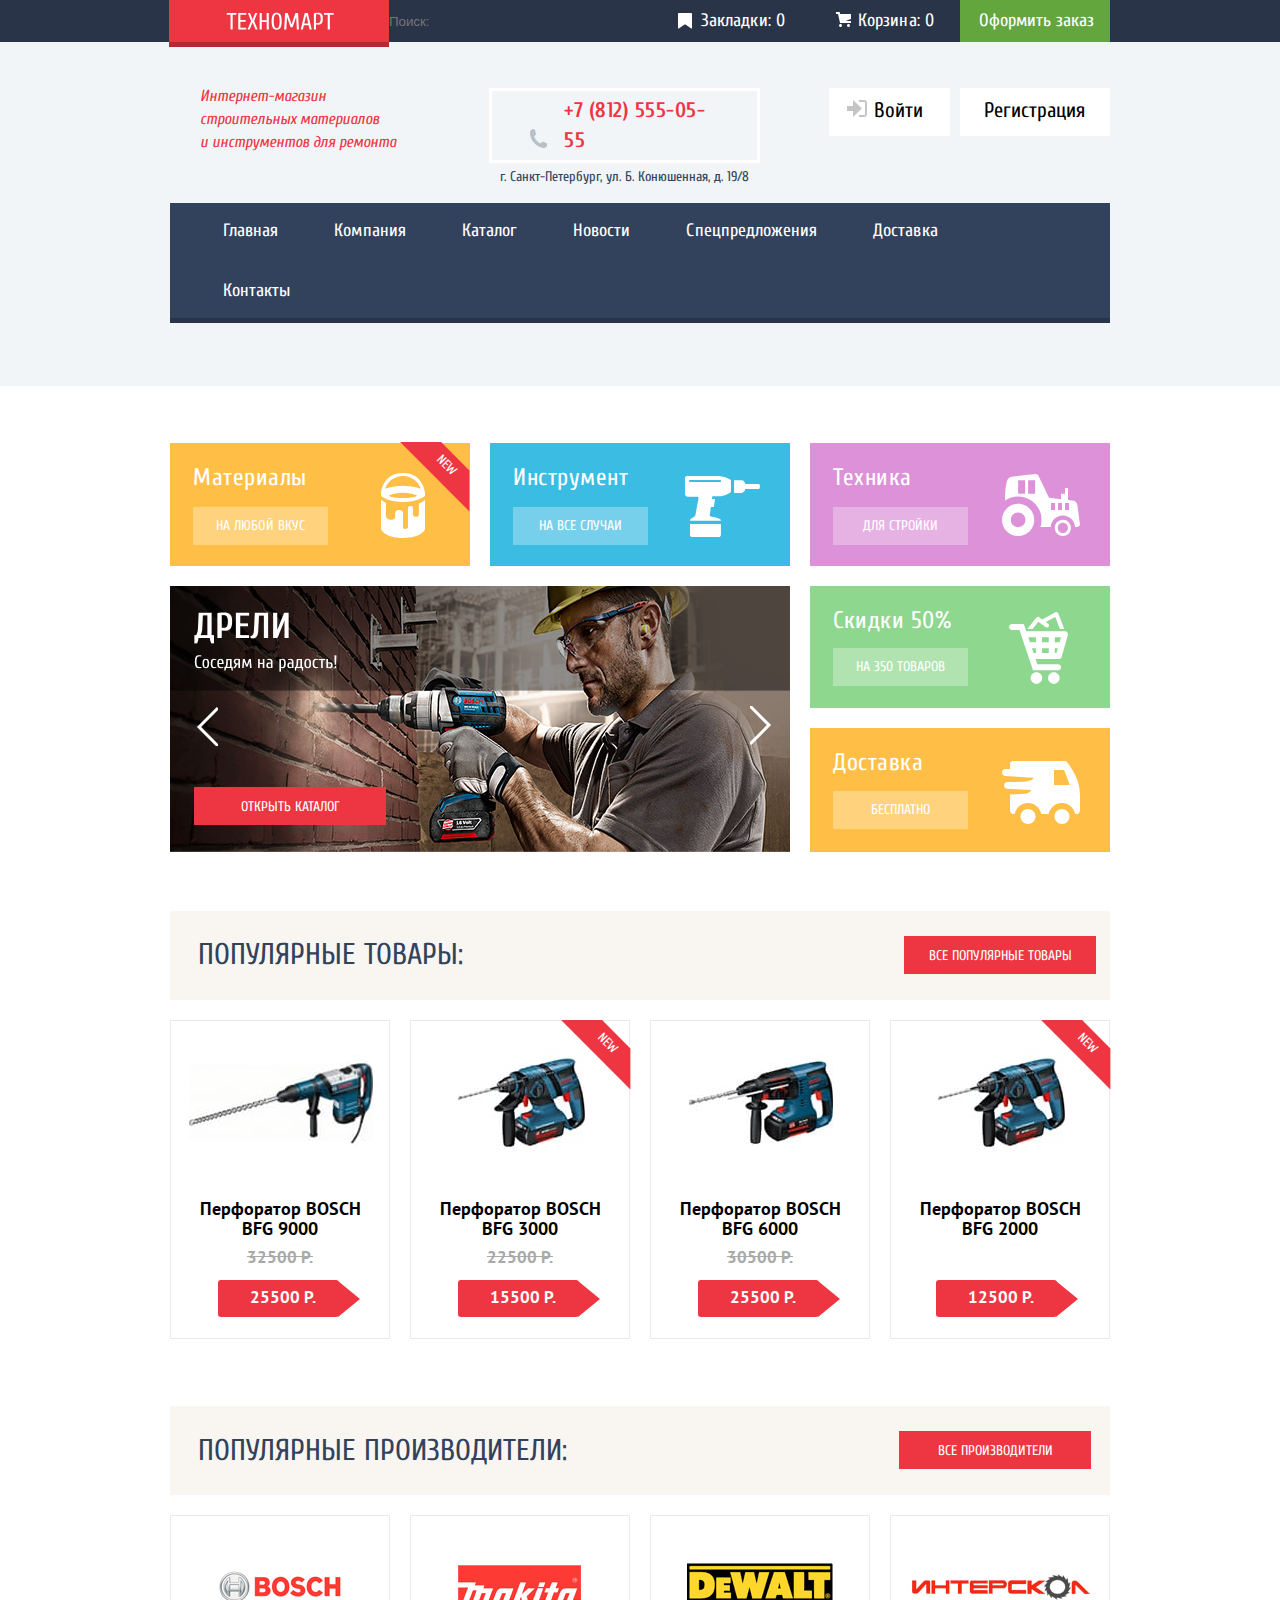
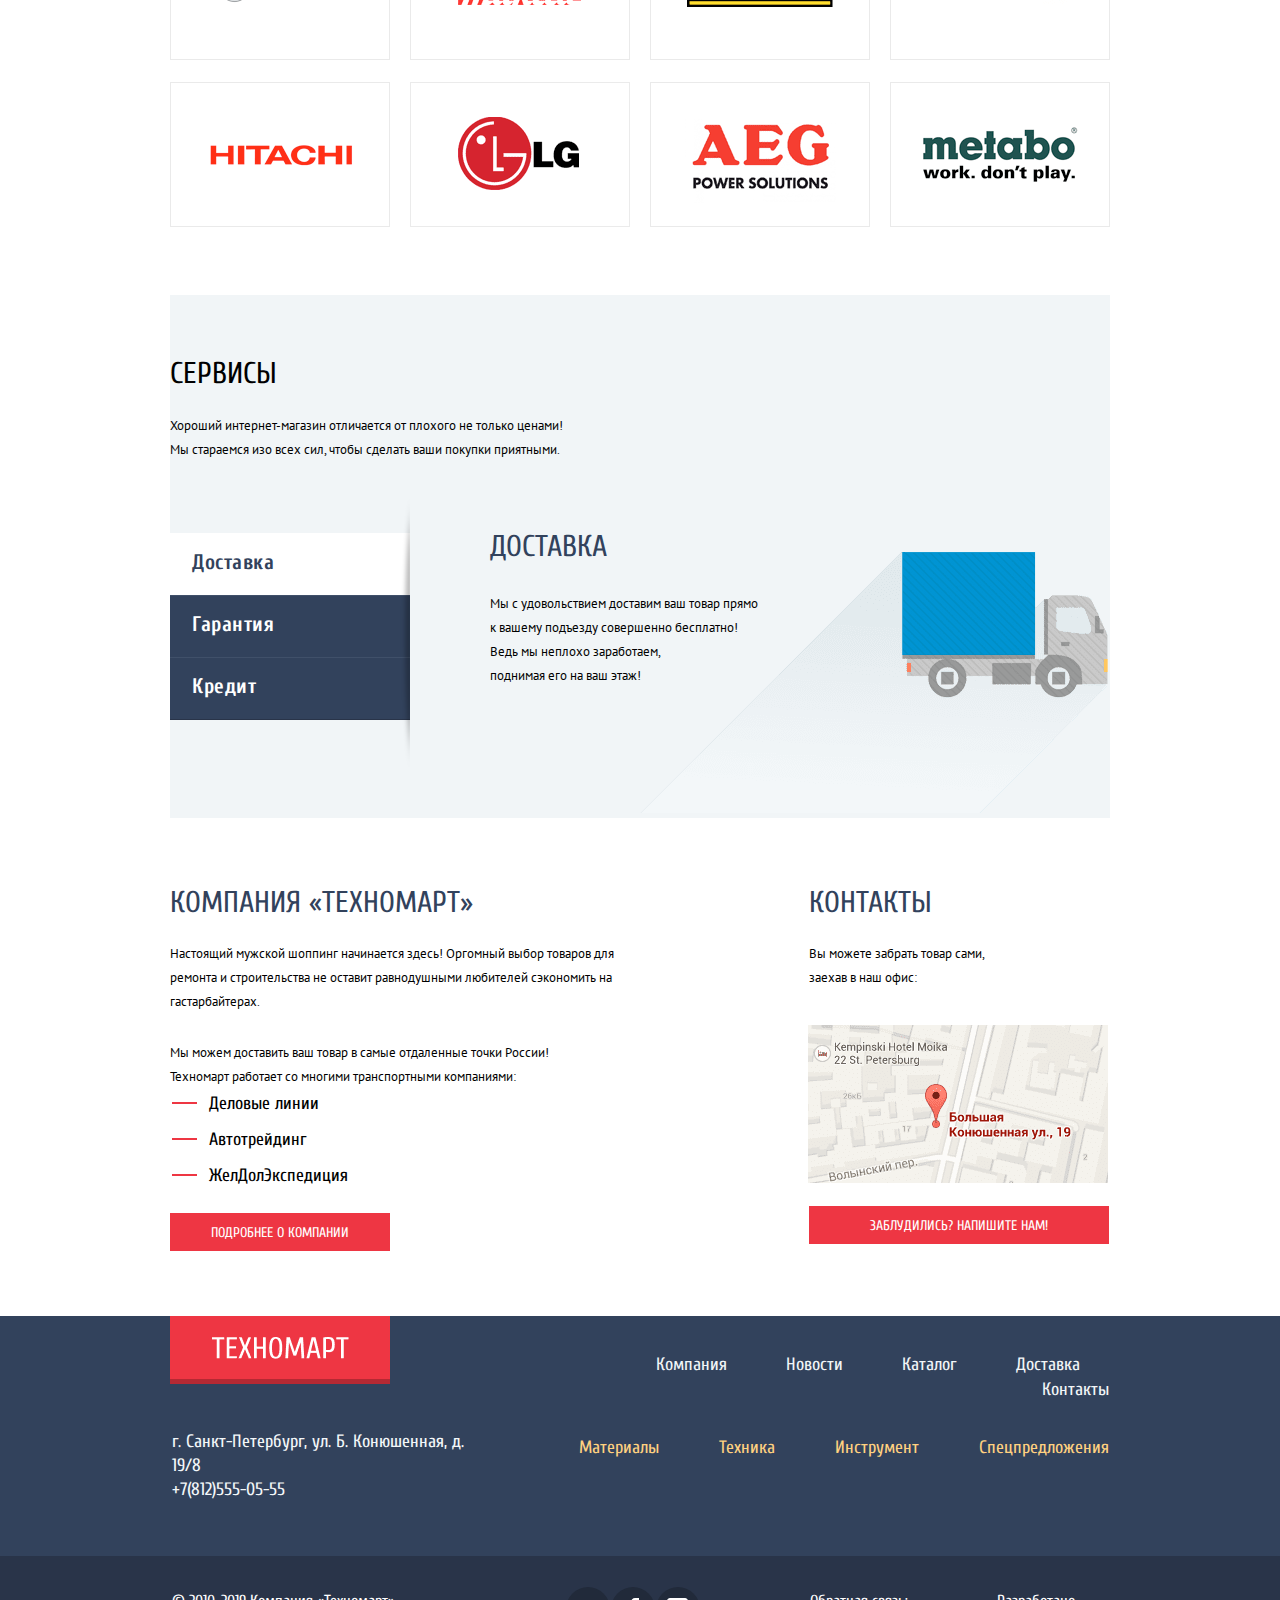
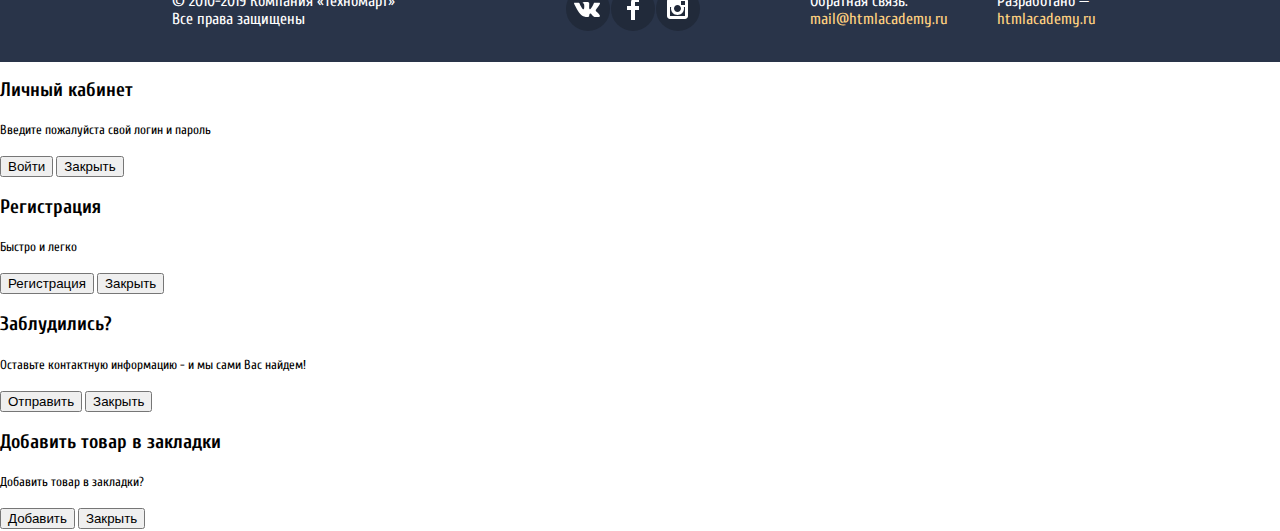
==== commit eaa12bf6: "14. Завершаем вёрстку внутренней страницы" ====
--- a/index.html
+++ b/index.html
@@ -33,8 +33,8 @@
         </div>
         <section class="header-contacts">
           <h2 class="visually-hidden">Контактная информация</h2>
-          <a class="phone-header" href="tel:+78125550555">+7 (812) 555-05-55</a>
-          <p>г. Санкт-Петербург, ул. Б. Конюшенная, д.19/8</p>
+          <a class="phone-header index-phone" href="tel:+78125550555">+7 (812) 555-05-55</a>
+          <p>г. Санкт-Петербург, ул. Б. Конюшенная, д. 19/8</p>
         </section>
         <a class="login-link" href="blank.html">Войти</a>
         <a class="registration-link" href="blank.html">Регистрация</a>
@@ -87,7 +87,7 @@
           <h3 class="visually-hidden">ПЕРФОРАТОРЫ</h3>
           <ul class="slider-list">
             <li class="slider-item slide slide-current">
-              <a class="slider-catalog" href="#">Открыть каталог</a>
+              <a class="slider-catalog active" href="#">Открыть каталог</a>
             </li>
             <li class="slider-item slide">
               <a class="slider-catalog" href="#">Открыть каталог</a>
@@ -111,10 +111,8 @@
     <div class="products-producers">
       <section class="popular-products">
         <div class="container">
-          <h2>ПОПУЛЯРНЫЕ ТОВАРЫ</h2>
-          <div class="link-button">
-            <a class="link" href="#">Все популярные товары</a>
-          </div>
+          <h2>ПОПУЛЯРНЫЕ ТОВАРЫ:</h2>
+          <a class="link" href="#"> Все популярные товары </a>
         </div>
         <div class="column-products">
           <ul class="products-list">
@@ -141,7 +139,7 @@
             <li class="products-item">
               <h3>Перфоратор BOSCH BFG 6000</h3>
               <div class="products-pic">
-                <img src="img/BFG_6000.jpg" width="128" height="144" alt="Перфоратор BOSCH BFG 6000">
+                <img src="img/BFG_6000.jpg" width="144" height="128" alt="Перфоратор BOSCH BFG 6000">
               </div>
               <span>
                 30500 Р.
@@ -160,10 +158,8 @@
       </section>
       <section class="producers">
         <div class="container">
-          <h2>ПОПУЛЯРНЫЕ ПРОИЗВОДИТЕЛИ</h2>
-          <div class="link-button">
-            <a class="link" href="#">Все производители</a>
-          </div>
+          <h2>ПОПУЛЯРНЫЕ ПРОИЗВОДИТЕЛИ:</h2>
+          <a class="link active" href="#">Все производители</a>
         </div>
         <div class="column-producers">
           <div class="producer-image-bosch">
@@ -192,58 +188,55 @@
           </div>
         </div>
       </section>
-    </div>
-    <section class="services">
-      <h2>СЕРВИСЫ</h2>
-      <p>Хороший интернет-магазин отличается от плохого не только ценами!<br>Мы стараемся изо всех сил, чтобы сделать ваши покупки приятными.</p>
-      <section class="slider-services">
-        <ul class="slider-list-services">
-          <li class="slider-item-1 slide">
-            <h2> ДОСТАВКА</h2>
-            <p>Мы с удовольствием доставим ваш товар прямо<br>к вашему подъезду совершенно бесплатно!<br>Ведь мы не плохо заработаем,<br>поднимая его на ваш этаж!</p>
-          </li>
-          <li class="slider-item-2 slide">
-            <h2>Гарантия</h2>
-            <p>Если купленный товар поломается или заискрит,<br> а также в случае пожара, спровоцированного его <br> возгоранием, вы всегда можете быть уверены в нашей <br> гарантии. Мы обменяем сгоревший товар на новый.<br> Дом уж восстановите
-              как-нибудь сами.</p>
-          </li>
-          <li class="slider-item-3 slide slide-current">
-            <h2>Кредит</h2>
-            <p>Залезть в долговую яму стало проще!<br> Кредитные консультанты придут к Вам на помощь!</p>
-            <a class="loan">Отправить заявку</a>
-          </li>
-        </ul>
-        <div class="slider-controls-services">
-          <button class="current" type="button">Доставка</button>
-          <button type="button">Гарантия</button>
-          <button type="button">Кредит</button>
-        </div>
+
+      <section class="services">
+        <h2>СЕРВИСЫ</h2>
+        <p>Хороший интернет-магазин отличается от плохого не только ценами!<br>Мы стараемся изо всех сил, чтобы сделать ваши покупки приятными.</p>
+        <section class="slider-services">
+          <ul class="slider-list-services">
+            <li class="slider-item-1 slide slide-current">
+              <h2> ДОСТАВКА</h2>
+              <p>Мы с удовольствием доставим ваш товар прямо<br>к вашему подъезду совершенно бесплатно!<br>Ведь мы неплохо заработаем,<br>поднимая его на ваш этаж!</p>
+            </li>
+            <li class="slider-item-2 slide">
+              <h2>Гарантия</h2>
+              <p>Если купленный товар поломается или заискрит,<br> а также в случае пожара, спровоцированного его <br> возгоранием, вы всегда можете быть уверены в нашей <br> гарантии. Мы обменяем сгоревший товар на новый.<br> Дом уж восстановите
+                как-нибудь сами.</p>
+            </li>
+            <li class="slider-item-3 slide">
+              <h2>Кредит</h2>
+              <p>Залезть в долговую яму стало проще!<br> Кредитные консультанты придут к Вам на помощь!</p>
+              <a class="loan">Отправить заявку</a>
+            </li>
+          </ul>
+          <div class="slider-controls-services">
+            <button class="current" type="button">Доставка</button>
+            <button type="button">Гарантия</button>
+            <button type="button">Кредит</button>
+          </div>
+        </section>
       </section>
-    </section>
-    <div class="index-columns">
-      <section class="company-info">
-        <h2>КОМПАНИЯ &laquo;Техномарт&raquo;</h2>
-        <p>Настоящий мужской шоппинг начинаетс здесь! Оргомный выбор товаров для ремонта и строительства не оставит равнодушным любителей сэкономить на гастарбайтерах.</p>
-        <p class="info-paragraph">Мы можем доставить ваш товар в самые отдаленные точки России!<br> Техномарт работает со многими транспортными компаниями:</p>
-        <ul class="company-list">
-          <li class="company-item ">Деловые линии</li>
-          <li class="company-item">Автотрейдинг</li>
-          <li class="company-item">ЖелДолЭкспедиция</li>
-        </ul>
-        <div class="link-button link-info-company">
-          <a class="link-info" href="blank.html">Подробнее о компании</a>
-        </div>
-      </section>
-      <section class="contacts">
-        <h2>КОНТАКТЫ</h2>
-        <p>Вы можете забрать товар сами,<br> заехав в наш офис:
-        </p>
-        <div class="contacts-map" <a href="https://www.google.com/maps/"> <img src="img/map.png" width="300" height="158" alt="Карта"></a>
-        </div>
-        <div class="link-button">
-          <a class="map" href="blank.html">Заблудились? Напишите нам!</a>
-        </div>
-      </section>
+      <div class="index-columns">
+        <section class="company-info">
+          <h2>КОМПАНИЯ &laquo;Техномарт&raquo;</h2>
+          <p>Настоящий мужской шоппинг начинается здесь! Оргомный выбор товаров для ремонта и строительства не оставит равнодушными любителей сэкономить на гастарбайтерах.</p>
+          <p class="info-paragraph">Мы можем доставить ваш товар в самые отдаленные точки России!<br> Техномарт работает со многими транспортными компаниями:</p>
+          <ul class="company-list">
+            <li class="company-item ">Деловые линии</li>
+            <li class="company-item">Автотрейдинг</li>
+            <li class="company-item">ЖелДолЭкспедиция</li>
+          </ul>
+          <a class="link-info active" href="blank.html">Подробнее о компании</a>
+        </section>
+        <section class="contacts">
+          <h2>КОНТАКТЫ</h2>
+          <p>Вы можете забрать товар сами,<br> заехав в наш офис:
+          </p>
+          <div class="contacts-map" <a href="https://www.google.com/maps/"> <img src="img/map.png" width="300" height="158" alt="Карта"></a>
+          </div>
+          <button class="active">Заблудились? Напишите нам!</button>
+        </section>
+      </div>
     </div>
   </main>
 
@@ -257,7 +250,7 @@
         </div>
         <section class="contacts-footer">
           <h2 class="visually-hidden">Контактная информация</h2>
-          <p>г. Санкт-Петербург, ул. Б. Конюшенная,д. 19/8</p>
+          <p>г. Санкт-Петербург, ул. Б. Конюшенная, д. 19/8</p>
           <a class="phone-footer" href="tel:+78125550555">+7(812)555-05-55</a>
         </section>
         <ul class="footer-nav-list">
@@ -295,7 +288,7 @@
     </div>
     <div class="down-footer">
       <div class="container">
-        <p class="rigths">@2010-2019 Компания &laquo;Техномарт&raquo;<br>Все права защищены</p>
+        <p class="rigths">&copy; 2010-2019 Компания &laquo;Техномарт&raquo;<br>Все права защищены</p>
         <section class="footer-social">
           <h2 class="visually-hidden">Мы в социальных сетях!</h2>
           <ul class="social-networks">
--- a/css/style.css
+++ b/css/style.css
@@ -66,27 +66,27 @@
 }
 
 /* NEW трапеция*/
-.features-materials{
-  position: relative;
-}
-
-.features-materials::after{
+.features-materials {
+  position: relative;
+}
+
+.features-materials::after {
   display: block;
   position: absolute;
   content: "NEW";
-  width: 30px;
+  width: 40px;
   height: 0px;
-	border-bottom: 30px solid var(--basic-red);
-	border-left: 30px solid transparent;
-	border-right: 30px solid transparent;
+  border-bottom: 29px solid var(--basic-red);
+  border-left: 29px solid transparent;
+  border-right: 29px solid transparent;
   transform: rotate(45deg);
-  Top:7px;
-  right: -23px;
+  Top: 9px;
+  right: -24px;
   font-family: 'Cuprum', Arial, sans-serif;
   color: var(--basic-white);
   text-align: center;
-
-}
+}
+
 /* Grid */
 .page {
   height: 100%;
@@ -147,6 +147,8 @@
 }
 
 .search input {
+  background-color: var(--basic-extra-dark);
+  border: none;
   width: 271px;
   height: 42px;
   margin: 0px;
@@ -160,12 +162,12 @@
   background-color: var(--basic-super-red);
 }
 
-.upper-header .basket,
-.upper-heaader .link-order {
-  display: block;
-}
-
-.upper-header .link-order {
+.page .basket,
+.page .link-order {
+  display: block;
+}
+
+.page .link-order {
   justify-content: flex-end;
   padding-left: 19px;
   padding-right: 16px;
@@ -174,7 +176,7 @@
   background-color: var(--basic-green);
 }
 
-.upper-header .link-order:link {
+.page .link-order:link {
   font-family: 'Cuprum', Arial, sans-serif;
   font-size: 18px;
   line-height: 24px;
@@ -182,16 +184,16 @@
   background-color: var(--basic-green);
 }
 
-.upper-header .link-order:hover {
+.page .link-order:hover {
   background-color: var(--basic-super-green);
 }
 
-.upper-header .link-order:active {
+.page .link-order:active {
   background-color: var(--basic-green);
   opacity: 0.5;
 }
 
-.bookmarks .marks {
+.page .marks {
   display: block;
   position: relative;
   padding-left: 43px;
@@ -199,9 +201,10 @@
   margin: 0px;
   padding-top: 9px;
   padding-bottom: 9px;
-}
-
-.bookmarks .marks::before {
+  letter-spacing: 0.1px;
+}
+
+.page .marks::before {
   display: block;
   content: "";
   position: absolute;
@@ -214,8 +217,8 @@
   background-position: 0 0;
 }
 
-.upper-header .marks,
-.upper-header .basket {
+.page .marks,
+.page .basket {
   font-family: 'Cuprum', Arial, sans-serif;
   font-size: 18px;
   line-height: 24px;
@@ -224,21 +227,22 @@
   background-color: var(--basic-extra-dark);
 }
 
-.upper-header .marks:active,
-.upper-header .basket:active {
+.page .marks:active,
+.page .basket:active {
   opacity: 0.5;
   background-color: var(--basic-extra-black);
 }
 
-.upper-header .basket {
+.page .basket {
   position: relative;
   padding-top: 9px;
   padding-bottom: 9px;
   padding-left: 49px;
   padding-right: 26px;
-}
-
-.upper-header .basket::before {
+  letter-spacing: 0.1px;
+}
+
+.page .basket::before {
   display: block;
   content: "";
   position: absolute;
@@ -266,7 +270,7 @@
   width: 197px;
   margin-left: 30px;
   margin-top: 42.5px;
-  margin-right: 90px;
+  margin-right: 92px;
 }
 
 .slogan p {
@@ -280,18 +284,22 @@
 .header-contacts .phone-header {
   display: block;
   position: relative;
-  width: 145px;
-  padding-top: 7px;
-  padding-bottom: 8px;
-  padding-left: 74px;
-  padding-right: 45px;
+  width: 157px;
+  padding-top: 4px;
+  padding-bottom: 5px;
+  padding-left: 72px;
+  padding-right: 36px;
   border: 3px solid #FFFFFF;
   font-family: 'Cuprum', Arial, sans-serif;
-  font-weight: bold;
+  font-weight: 700;
   font-size: 21px;
   line-height: 30px;
   color: var(--basic-red);
-  margin-top: 43px;
+  letter-spacing: 0.5px;
+}
+
+.header-contacts .index-phone {
+  margin-top: 46px;
   margin-right: 69px;
   margin-left: 0px;
 }
@@ -302,8 +310,8 @@
   content: "";
   width: 18px;
   height: 19px;
-  left: 40px;
-  bottom: 15px;
+  left: 37px;
+  bottom: 12px;
   background-image: url("../img/icons/icon-phone.svg")
 }
 
@@ -313,7 +321,7 @@
   line-height: 24px;
   color: var(--basic-dark);
   margin-left: 11px;
-  margin-top: 0px;
+  margin-top: 1.5px;
 }
 
 .down-header a {
@@ -328,7 +336,7 @@
   background-color: var(--basic-white);
   padding-top: 12px;
   padding-bottom: 12px;
-  padding-left: 48px;
+  padding-left: 45px;
   padding-right: 27px;
   width: 49px;
   margin-top: 46px;
@@ -342,7 +350,7 @@
   position: absolute;
   width: 27px;
   height: 17px;
-  left: 23px;
+  left: 18px;
   background-image: url("../img/icons/icon-login.svg");
   background-repeat: no-repeat;
   background-position: 0 0;
@@ -384,10 +392,13 @@
   color: var(--basic-white);
   background-color: var(--basic-dark);
   font-style: normal;
-  font-weight: normal;
+  font-weight: 200;
   margin: 0 auto;
-  width: 940px;
+  width: 890px;
   box-shadow: inset 0px -5px var(--basic-extra-dark);
+  letter-spacing: 0.05px;
+  padding-left: 25px;
+  padding-right: 25px;
 }
 
 .site-nav {
@@ -402,16 +413,8 @@
   display: block;
   padding-top: 16px;
   padding-bottom: 20px;
-  padding-left: 7px;
-  padding-right: 7px;
-}
-
-.site-nav a:first-child {
-  padding-left: 53px;
-}
-
-.site-nav a:last-child {
-  padding-left: 53px;
+  padding-right: 28px;
+  padding-left: 28px;
 }
 
 .main-nav a:hover {
@@ -451,7 +454,7 @@
 .features .features-title {
   font-family: 'Cuprum', Arial, sans-serif;
   font-style: normal;
-  font-weight: bold;
+  font-weight: 400;
   font-size: 24px;
   line-height: 30px;
   color: var(--basic-white);
@@ -459,6 +462,7 @@
   margin-left: 23px;
   margin-top: 20px;
   margin-bottom: 0px;
+  letter-spacing: 0.5px;
 }
 
 .features .features-materials,
@@ -564,48 +568,21 @@
   color: var(--basic-white);
   background-color: rgba(255, 255, 255, 0.3);
   text-transform: uppercase;
-  width: 90px;
-  padding-top: 10px;
-  padding-left: 23px;
-  padding-bottom: 10px;
-  padding-right: 24px;
   margin-left: 23px;
   margin-bottom: 21px;
   margin-top: 14px;
-}
-
-.features-instruments .link {
-  padding: 10px 26px;
-  margin-right: 22px;
-  width: 83px;
-}
-
-.features-technics .link {
+  letter-spacing: 0.06px;
   padding-top: 10px;
   padding-bottom: 10px;
-  padding-left: 31px;
-  padding-right: 30px;
-  margin-right: 22px;
-  width: 74px;
+  width: 135px;
+  text-align: center;
 }
 
 .features-discounts .link {
-  padding-top: 10px;
-  padding-bottom: 10px;
-  padding-right: 23px;
-  padding-left: 22px;
-  margin-right: 23px;
-  width: 90px;
   margin-top: 12px;
 }
 
 .features-delivery .link {
-  padding-top: 10px;
-  padding-bottom: 10px;
-  padding-left: 37px;
-  padding-right: 36px;
-  margin-right: 22px;
-  width: 62px;
   margin-top: 13px;
 }
 
@@ -671,11 +648,11 @@
   left: 24px;
 }
 
-.slider .slider-catalog:hover {
+.active:hover {
   background-color: var(--basic-dark-red);
 }
 
-.slider .slider-catalog:active {
+.active:active {
   background-color: var(--basic-super-red);
 }
 
@@ -693,10 +670,10 @@
 .slider-controls button {
   cursor: pointer;
   background-color: transparent;
-  border:none;
-}
-
-.slider-controls .button-first::before{
+  border: none;
+}
+
+.slider-controls .button-first::before {
   display: block;
   content: "";
   width: 22px;
@@ -706,7 +683,7 @@
   background-color: transparent;
 }
 
-.slider-controls .button-second::before{
+.slider-controls .button-second::before {
   display: block;
   content: "";
   width: 22px;
@@ -718,53 +695,42 @@
   background-color: transparent;
 }
 
-/*popular-products*/
-.products-producers {
-  display: grid;
+/*products grid*/
+.products-item {
+  width: 218px;
+  min-height: 316px;
+  margin: 0px;
 }
 
 .products-list {
-  margin: 0;
-  padding: 0;
   list-style: none;
-}
-
-.column-producers {
+  margin: 0px;
+  padding: 0px;
+  margin-top: 16px;
   display: grid;
   grid-template-columns: 220px 220px 220px 220px;
   grid-column-gap: 20px;
-  grid-row-gap: 10px;
+  grid-row-gap: 20px;
   width: 940px;
 }
 
-/*products flex*/
-.products-list {
-  display: flex;
-  flex-wrap: wrap;
-  padding: 0;
-  margin: 0;
-  list-style: none;
-}
-
-.products-item {
-  width: 216px;
-  min-height: 318px;
-  margin-right: 20px;
-}
-
-.products-item:last-child {
-  margin-right: 0px;
-}
-
-.column-products{
+.products-item div {
+  display: flex;
+  justify-content: center;
+  align-items: center;
+  width: 220px;
+  height: 164px;
+}
+
+.column-products {
   margin-top: 20px;
 }
+
 .popular-products .container {
   display: flex;
   justify-content: space-between;
   flex-wrap: wrap;
-  margin-top: 60px;
-  margin-bottom: 16px;
+  margin-top: 59px;
   background-color: var(--basic-light-pink);
   align-items: center;
   width: 940px;
@@ -772,29 +738,28 @@
   margin-right: 0px;
 }
 
-.link-button {
+.popular-products .link {
+  display: block;
+  list-style: none;
+  padding-top: 11px;
+  padding-bottom: 9px;
+  text-align: center;
+  margin-top: 25px;
+  margin-bottom: 26px;
+  background-color: var(--basic-red);
   font-size: 14px;
   line-height: 18px;
   width: 192px;
   text-transform: uppercase;
   color: var(--basic-white);
-  background-color: var(--basic-red);
   margin-right: 14px;
 }
 
-.link-button a {
-  display: block;
-  list-style: none;
-  padding-top: 10px;
-  padding-bottom: 11px;
-  text-align: center;
-}
-
-.link-button:hover {
+.link:hover {
   background-color: var(--basic-dark-red);
 }
 
-.link-button:active {
+.link:active {
   background-color: var(--basic-super-red);
 }
 
@@ -818,23 +783,43 @@
   font-size: 18px;
   line-height: 20px;
   text-align: center;
+  align-items: center;
+  justify-content: center;
 }
 
 .products-item a {
   display: block;
+  position: relative;
   font-family: 'PT Sans', Arial, sans-serif;
-  width: 64px;
+  width: 89px;
+  height: 29px;
   font-size: 17px;
   line-height: 18px;
-  background-color: var(--basic-red);
-  padding-top: 10px;
-  padding-bottom: 10px;
+  color: var(--basic-white);
+  background-color: Var(--basic-red);
+  border-radius: 3px;
+  font-weight: 700;
+  padding-top: 8px;
+  margin-bottom: 21px;
   padding-left: 32px;
-  padding-right: 44px;
-  color: var(--basic-white);
+  margin-left: 43px;
+}
+
+.products-item a::before {
+  content: "";
+  height: 0;
+  width: 0;
+  position: absolute;
+  left: 113px;
+  top: 8px;
+  border-bottom: 22px solid Var(--basic-red);
+  border-left: 18px solid transparent;
+  border-right: 18px solid transparent;
+  transform: rotate(90deg);
 }
 
 .products-item span {
+  position: relative;
   font-family: 'PT Sans', Arial, sans-serif;
   font-weight: bold;
   font-size: 17px;
@@ -852,10 +837,16 @@
 }
 
 .products-item h3 {
+  display: block;
+  display: flex;
   order: 1;
-  justify-content: center;
+  display: block;
+  width: 170px;
+  align-self: center;
+  align-items: center;
   margin-bottom: 0px;
-  margin-top: 3px;
+  margin-top: 14px;
+  text-align: center;
 }
 
 .products-item span,
@@ -868,22 +859,39 @@
 }
 
 .products-item span {
-  margin-top: 7px;
-  margin-bottom: 13px;
+  margin-top: 9px;
+  margin-bottom: 14px;
 }
 
 .products-item .no-price {
-  margin-top: 39px;
+  margin-top: 41px;
+  margin-left: 45px;
 }
 
 .products-item a {
   margin-left: 47px;
 }
 
-.products-list .products-pic {
-  min-width: 184px;
-  min-height: 164px;
-  margin-top: 6px;
+/*КАРТИНКА NEW для картинок с перфораторами*/
+.products-item {
+  position: relative;
+}
+
+.products-item:nth-child(even)::after {
+  display: block;
+  position: absolute;
+  content: "NEW";
+  width: 40px;
+  height: 0px;
+  border-bottom: 29px solid var(--basic-red);
+  border-left: 29px solid transparent;
+  border-right: 29px solid transparent;
+  transform: rotate(45deg);
+  Top: 9px;
+  right: -26px;
+  font-family: 'Cuprum', Arial, sans-serif;
+  color: var(--basic-white);
+  text-align: center;
 }
 
 /*producers flex*/
@@ -897,19 +905,25 @@
   align-items: center;
   margin-left: 0px;
   margin-right: 0px;
-}
-
-.producers h2{
-  margin-top:29px;
-  margin-bottom: 31px;
-
-}
-.producers .link-button {
-  display: block;
-  margin-right: 19px;
-  margin-top: 26px;
-  margin-bottom: 26px;
-  align-items: center;
+  padding: 0px;
+}
+
+.producers h2 {
+  margin-top: 29px;
+  margin-bottom: 27px;
+}
+
+.link {
+  font-family: 'Cuprum', Arial, sans-serif;
+  color: var(--basic-white);
+  text-align: center;
+  font-size: 14px;
+  line-height: 18px;
+  background-color: var(--basic-red);
+  font-size: 14px;
+  line-height: 18px;
+  font-size: 14px;
+  text-transform: uppercase;
 }
 
 .producers .link {
@@ -917,8 +931,12 @@
   list-style: none;
   padding-top: 11px;
   padding-bottom: 9px;
-  padding-left: 39px;
-  padding-right: 38px;
+  width: 192px;
+  margin-right: 19px;
+  margin-top: 25px;
+  margin-bottom: 26px;
+  align-items: center;
+  color: var(--basic-white);
 }
 
 .producers img:hover {
@@ -930,12 +948,30 @@
   filter: drop-shadow(0px 4px 20px rgba(0, 0, 0, 0.15));
 }
 
+/*Картинки компаний*/
+.products-producers {
+  display: grid;
+}
+
+.products-list {
+  margin: 0;
+  padding: 0;
+  list-style: none;
+}
+
+.column-producers {
+  display: grid;
+  grid-template-columns: 220px 220px 220px 220px;
+  grid-column-gap: 20px;
+  grid-row-gap: 14px;
+  width: 940px;
+  margin-top: 20px;
+  margin-bottom: 60px;
+}
+
 /*service*/
 .services {
   background-color: var(--basic-light-blue);
-  margin-top: 64px;
-  width: 940px;
-  margin-bottom: 71px;
 }
 
 .services h2 {
@@ -946,6 +982,7 @@
   color: var(--basic-black);
   font-weight: normal;
   padding-top: 64px;
+  margin: 0px;
 }
 
 .services p {
@@ -963,6 +1000,7 @@
   text-transform: uppercase;
   font-weight: 400;
   color: var(--basic-dark);
+  padding: 0px;
 }
 
 .slider-services p,
@@ -972,7 +1010,6 @@
   font-size: 13px;
   line-height: 24px;
   color: var(--basic-black);
-
 }
 
 /*services SLIDER*/
@@ -998,12 +1035,16 @@
   margin-left: 0px;
   margin-bottom: 99px;
   margin-right: 80px;
-  margin-top: 70px;
+  margin-top: 71px;
   position: relative;
 }
 
 .slider-controls-services button {
   text-align: left;
+}
+
+.services .slider-list-services p {
+  margin-top: 30px;
 }
 
 .slider-controls-services::after {
@@ -1070,13 +1111,12 @@
   text-transform: uppercase;
   color: var(--basic-white);
   background-color: var(--basic-red);
-  width: 130px;
+  width: 200px;
+  text-align: center;
   top: 120px;
-  padding-right: 41px;
-  padding-left: 40px;
   padding-top: 12px;
   padding-bottom: 14px;
-  border-radius: 5%;
+  border-radius: 2px;
 }
 
 .slider-controls-services button {
@@ -1089,10 +1129,11 @@
   background-color: var(--basic-dark);
   color: var(--basic-white);
   box-shadow: 0px 1px 0px #293449, inset 0px 1px 0px #405069;
-  padding-top: 13.5px;
-  padding-bottom: 17.5px;
+  padding-top: 14px;
+  padding-bottom: 18px;
   padding-left: 22px;
   border: none;
+  letter-spacing: 0.5px;
 }
 
 .slider-services .slide {
@@ -1114,8 +1155,7 @@
   display: flex;
   flex-wrap: wrap;
   margin-bottom: 65px;
-  justify-content: space-between;
-  margin-top: 0px;
+  margin-top: 70px;
 }
 
 .company-info {
@@ -1134,6 +1174,8 @@
   text-transform: uppercase;
   font-style: normal;
   font-weight: normal;
+  margin-left: 0px;
+  margin-bottom: 24px;
 }
 
 .company-info p {
@@ -1144,13 +1186,14 @@
 }
 
 .info-paragraph {
-  padding-top: 29px;
+  padding-top: 27px;
 }
 
 .company-info .company-list {
   margin-top: 0px;
   list-style: none;
-  margin-right: 2px;
+  padding-left: 39px;
+  padding-top: 3px;
 }
 
 .company-list li {
@@ -1169,29 +1212,28 @@
 }
 
 .link-info {
+  display: block;
   font-family: 'Cuprum', Arial, sans-serif;
   color: var(--basic-white);
   font-weight: normal;
   font-size: 14px;
   line-height: 18px;
   text-transform: uppercase;
-  padding: 0px;
   padding-top: 11px;
-  padding-left: 40px;
   padding-bottom: 9px;
-  text-align: center;
-}
-
-.link-info-company {
+  width: 220px;
+  text-align: center;
+  margin: 0px;
   background-color: var(--basic-red);
-  width: 220px;
+  justify-content: flex-start;
 }
 
 .contacts p {
   font-family: 'PT Sans', Arial, sans-serif;
   font-size: 13px;
   line-height: 24px;
-  padding-bottom: 24px;
+  padding-bottom: 22px;
+  padding-left: 13px;
 }
 
 .company-info .company-item {
@@ -1206,33 +1248,33 @@
 .contacts img {
   padding-left: 0px;
   height: 158px;
+  width: 100%;
+}
+
+.contacts-map {
   width: 300px;
+  margin-left: 12px;
 }
 
 .contacts h2 {
   padding-left: 13px;
 }
 
-.contacts-map {
-  margin-left: 12px;
-}
-
-.contacts p {
-  padding-left: 12px;
-}
-
-.contacts .link-button {
+.contacts button {
+  font-family: 'Cuprum', Arial, sans-serif;
+  font-size: 14px;
+  line-height: 18px;
+  font-weight: normal;
+  color: var(--basic-white);
+  background-color: var(--basic-red);
+  text-transform: uppercase;
+  padding-top: 11px;
+  padding-bottom: 9px;
   width: 300px;
   margin-top: 15px;
   margin-right: 0px;
-  margin-left: 11px;
-}
-
-.contacts .map {
-  padding-left: 62px;
-  padding-right: 61px;
-  padding-top: 11px;
-  padding-bottom: 9px;
+  margin-left: 13px;
+  border: none;
 }
 
 /*footer*/
@@ -1243,26 +1285,31 @@
 
 .upper-footer .container {
   display: grid;
-  grid-template-columns: 321px 619px;
+  grid-template-columns: 325px 614px;
   width: 940px;
 }
 
 .footer-nav-list {
+  display: block;
+  display: flex;
+  flex-wrap: wrap;
+  list-style: none;
+  margin-top: 37px;
+  margin-left: 66px;
+  padding-left: 0px;
+  padding-right: 0px;
+  margin-right: 0px;
+  justify-content: flex-end;
+}
+
+.footer-extra-nav {
+  order: 3;
   display: block;
   display: flex;
   flex-wrap: wrap;
   justify-content: flex-end;
   list-style: none;
-  margin-top: 37px;
-}
-
-.footer-extra-nav {
-  order: 3;
-  display: block;
-  display: flex;
-  flex-wrap: wrap;
-  justify-content: flex-end;
-  list-style: none;
+  padding-left: 0px;
 }
 
 .contacts-footer {
@@ -1277,12 +1324,16 @@
 }
 
 .footer-nav-item {
-  padding-left: 29px;
-  padding-right: 29px;
+  padding-left: 29.5px;
+  padding-right: 29.5px;
 }
 
 .footer-nav-item:last-child {
   padding-right: 0px;
+}
+
+.footer-nav-item:first-child {
+  padding-left: 0px;
 }
 
 .extra-nav {
@@ -1293,6 +1344,10 @@
 
 .extra-nav:last-child {
   padding-right: 0px;
+}
+
+.extra-nav:first-child {
+  padding-left: 0px;
 }
 
 .extra-nav a {
@@ -1327,7 +1382,7 @@
 }
 
 .upper-footer p {
-  margin-top: 16px;
+  margin-top: 14px;
   margin-bottom: 0px;
   margin-left: 2px;
 }
@@ -1361,6 +1416,7 @@
   margin-top: 36px;
   margin-bottom: 34px;
   padding: 0px;
+  margin-left: 2px;
 }
 
 .footer-social {
@@ -1407,14 +1463,16 @@
 .feedback {
   display: block;
   width: 137px;
-  margin-left: 220px;
+  margin-left: 209px;
   padding-left: 59px;
+  margin-top: 0px;
+  margin-bottom: 0px;
 }
 
 .done {
   margin: 0;
   width: 98px;
-  margin-left: 48px;
+  margin-left: 50px;
 }
 
 .down-footer .link-feedback,
@@ -1463,57 +1521,207 @@
   margin-bottom: 40px;
 }
 
-/*flex*/
-.perforators-list {
-  display: flex;
-  flex-wrap: wrap;
-  padding: 0;
-  margin: 0;
-  margin-bottom: 48px;
+/*PERFORATORS grid*/
+.inner-page .perforators-item {
+  width: 218px;
+  min-height: 316px;
+  margin: 0px;
+}
+
+.inner-page .perforators-list {
   list-style: none;
-}
-
-.perforators-item {
-  width: 220px;
-  min-height: 318px;
-  margin-right: 18px;
-  margin-bottom: 18px;
+  margin: 0px;
+  padding: 0px;
+  margin-top: 66px;
+  margin-bottom: 45px;
+  display: grid;
+  grid-template-columns: 220px 220px 220px;
+  grid-column-gap: 20px;
+  grid-row-gap: 16px;
+  width: 700px;
+}
+
+/*PERFORATORS FLEX*/
+.inner-page .perforators-item {
+  display: flex;
+  align-items: center;
+  text-align: center;
+  flex-direction: column;
   border: 1px solid #EAEAEA;
-  box-sizing: border-box;
-}
-
-.perforators-item:nth-child(3n) {
-  margin-right: 0;
-}
-
-.perforators-item a {
-  display: flex;
-  flex-direction: column;
-}
-
-/*Styles*/
-.perforators img {
-  width: 144px;
-  height: 128px;
-  margin: 0;
-}
-
-.perforators-item div {
-  padding-top: 22px;
-  padding-left: 33px;
-}
-
-.perforators-list h3 {
+}
+
+.inner-page .perforators-item h3 {
   order: 1;
-  margin-right: 17px;
-  margin-left: 18px;
+}
+
+.inner-page .perforators-item span,
+.inner-page .perforators-item a {
+  order: 2;
+}
+
+.inner-page .btn-perf {
+  margin-top: 39px;
+}
+
+/*PERFORATORS-decoration*/
+.inner-page .perforators-item h3 {
+  display: block;
+  display: flex;
+  width: 170px;
+  align-self: center;
+  align-items: center;
+  margin-bottom: 0px;
+  margin-top: 15px;
+  text-align: center;
+}
+
+.inner-page .perforators-item h3 {
   font-family: 'PT Sans', Arial, sans-serif;
+  font-weight: bold;
   font-size: 18px;
   line-height: 20px;
-  vertical-align: center;
+  text-align: center;
+  align-items: center;
+  justify-content: center;
+}
+
+.inner-page .perforators-item div {
+  display: flex;
+  justify-content: center;
+  align-items: center;
+  width: 220px;
+  height: 164px;
+}
+
+.inner-page .perforators-item a {
+  display: block;
+  position: relative;
+  font-family: 'PT Sans', Arial, sans-serif;
+  width: 121px;
+  height: 29px;
+  font-size: 17px;
+  line-height: 18px;
+  color: var(--basic-white);
+  background-color: Var(--basic-red);
+  border-radius: 3px;
+  font-weight: 700;
+  padding-top: 8px;
+  margin-bottom: 21px;
+  text-align: center;
+}
+
+.inner-page .perforators-item a::before {
+  content: "";
+  height: 0;
+  width: 0;
+  position: absolute;
+  left: 113px;
+  top: 8px;
+  border-bottom: 22px solid Var(--basic-red);
+  border-left: 18px solid transparent;
+  border-right: 18px solid transparent;
+  transform: rotate(90deg);
+}
+
+.inner-page .perforators-item span {
+  position: relative;
+  font-family: 'PT Sans', Arial, sans-serif;
+  font-weight: bold;
+  font-size: 17px;
+  line-height: 18px;
+  text-transform: uppercase;
+  color: var(--basic-grey);
+  text-decoration-line: line-through;
+  text-align: center;
+}
+
+.inner-page .perforators-item span {
+  margin-top: 9px;
+  margin-bottom: 14px;
 }
 
 /*CATALOG*/
+.inner-page .account {
+  display: block;
+  position: relative;
+  background-color: var(--basic-white);
+  color: var(--basic-black);
+  font-family: 'Cuprum', Arial, sans-serif;
+  font-weight: normal;
+  font-size: 21px;
+  line-height: 21px;
+  padding-top: 12px;
+  padding-bottom: 12px;
+  padding-left: 56px;
+  padding-right: 57px;
+  margin-top: 46px;
+}
+
+.inner-page .account::before{
+  display: block;
+  position: absolute;
+  content: "";
+  width:20px;
+  height: 18px;
+  left:17px;
+  background-image: url("../img/icons/icon-user (1).svg");
+}
+
+.inner-page .account::after{
+  display: block;
+  position: absolute;
+  content: "";
+  width:20px;
+  height: 17px;
+  left:261px;
+  top:14px;
+  background-image: url("../img/icons/icon-logout.svg");
+}
+
+.inner-page .catalog-contacts {
+  margin-top: 46px;
+  margin-right: 51px;
+}
+
+.catalog-contacts a,
+.catalog-contacts p, {
+  margin-right: 0px;
+}
+
+.inner-page .user-nav {
+  position: relative;
+  display: flex;
+  width: 299px;
+  flex-direction: column;
+}
+
+.user-nav .orders-1,
+.user-nav .log-in {
+  font-family: 'Cuprum', Arial, sans-serif;
+  font-weight: normal;
+  font-size: 16px;
+  line-height: 18px;
+  color: var(--basic-dark);
+  font-style: normal;
+}
+
+.user-nav-special {
+  display: flex;
+  position: relative;
+  justify-content: space-between;
+  width: 210px;
+  margin-left: 45px;
+  margin-top: 7px;
+  margin-bottom: 42px;
+}
+
+.user-nav-special::after{
+  display: block;
+  position: absolute;
+  content: "";
+  width: 20px;
+  background-color: linear-gradient(0deg, #32425C, #32425C), #FFFFFF;
+}
 .catalog-nav,
 .perforators-list,
 .numeration-list {
@@ -1528,6 +1736,11 @@
   color: var(--basic-black);
 }
 
+.inner-page .marks,
+.inner-page .basket{
+  letter-spacing: normal;
+}
+
 .page-catalog h1 {
   font-size: 30px;
   padding: 30px;
@@ -1538,6 +1751,7 @@
   font-weight: normal;
   text-transform: uppercase;
   margin-top: 0px;
+  color: var(--basic-dark);
 }
 
 .catalog-nav {
@@ -1560,15 +1774,20 @@
   width: 14px;
   height: 12px;
   background-image: url("../img/icons/icon-home.svg");
-  left: -53px;
-  bottom: 27px;
+  left: -55px;
+  bottom: 24px;
 }
 
 .catalog-nav li {
   position: relative;
   margin-right: 42px;
-  padding-top: 20px;
+  padding-top: 18px;
   padding-bottom: 20px;
+  font-family: 'PT Sans', Arial, sans-serif;
+  font-size: 13px;
+  line-height: 18px;
+  text-transform: uppercase;
+  color: var(--basic-black);
 }
 
 .catalog-nav li::after {
@@ -1577,8 +1796,8 @@
   position: absolute;
   width: 8px;
   height: 14px;
-  left: -20px;
-  bottom: 25px;
+  left: -25px;
+  bottom: 23px;
   background-image: url("../img/icons/small.svg");
   background-repeat: no-repeat;
   background-position: 0 0;
@@ -1587,6 +1806,21 @@
 /*FILTER*/
 .filter {
   width: 220px;
+}
+
+.filter h2 {
+  font-family: 'PT Sans', Arial, sans-serif;
+  font-size: 13px;
+  line-height: 18px;
+  padding-top: 10px;
+  padding-bottom: 10px;
+  padding-left: 18px;
+  width: 202px;
+  background-color: var(--filter-pink);
+  color: var(--basic-black);
+  text-transform: uppercase;
+  margin-top: 0px;
+  margin-bottom: 0px;
 }
 
 .filter fieldset {
@@ -1613,6 +1847,8 @@
   text-transform: uppercase;
   font-size: 17px;
   line-height: 30px;
+  padding-top: 15px;
+  padding-left: 0px;
 }
 
 .range-controls {
@@ -1621,8 +1857,8 @@
   height: 41px;
   margin-top: 55px;
   border-radius: 5%;
-  margin-bottom: 9px;
-  margin-top: 10px;
+  margin-bottom: 12px;
+  margin-top: 11px;
   padding-top: 39px;
   padding-right: 20px;
   padding-left: 20px;
@@ -1682,8 +1918,11 @@
   background: var(--filter-pink);
   font-family: inherit;
   font-size: inherit;
-}
-
+  padding-left: 0px;
+  padding-right: 0px;
+}
+
+/*PERFORETORS_CATALOG*/
 .perforators-info,
 h1 {
   background-color: var(--basic-light-blue);
@@ -1711,22 +1950,36 @@
   display: flex;
   flex-wrap: wrap;
   padding: 0;
-  margin: 0;
+  margin-bottom: 22px;
   list-style: none;
 }
 
-.numeration-list a {
-  display: block;
-  padding: 5px 15px;
+.numeration-list .next {
+  width: 108px;
+  padding-left: 32px;
+  text-align: center;
   font-family: 'PT Sans', Arial, sans-serif;
   font-size: 13px;
   line-height: 18px;
+  text-transform: uppercase;
+}
+
+.numeration-list a {
+  display: block;
+  width: 38px;
+  padding-top: 10px;
+  padding-bottom: 10px;
+  font-family: 'PT Sans', Arial, sans-serif;
+  font-size: 13px;
+  line-height: 18px;
+  text-align: center;
   color: var(--basic-black);
 }
 
 .numeration-item {
-  margin-right: 5px;
+  margin-right: 8px;
   border: 1px solid var(--special-borders);
+  border-radius: 2px;
 }
 
 .numeration-item:active {
@@ -1746,6 +1999,7 @@
   color: var(--basic-black);
   margin-top: 64px;
   margin-bottom: 25px;
+  font-weight: 400;
 }
 
 .perforators-info p {
@@ -1753,13 +2007,33 @@
   font-size: 13px;
   line-height: 24px;
   color: var(--basic-black);
-  margin-bottom: 67px;
+  margin-bottom: 68px;
 }
 
 .perforators-info {
   margin-bottom: 0px;
 }
-
+/*КАРТИНКА НОВАЯ ДЛЯ ПЕРФОАТОРОВ*/
+.perforators-item {
+  position: relative;
+}
+
+.perforators-item:nth-child(even)::after {
+  display: block;
+  position: absolute;
+  content: "NEW";
+  width: 40px;
+  height: 0px;
+  border-bottom: 29px solid var(--basic-red);
+  border-left: 29px solid transparent;
+  border-right: 29px solid transparent;
+  transform: rotate(45deg);
+  Top: 9px;
+  right: -26px;
+  font-family: 'Cuprum', Arial, sans-serif;
+  color: var(--basic-white);
+  text-align: center;
+}
 /* MODAL*/
 /*modal-map*/
 .modal {
@@ -1808,7 +2082,7 @@
 
 /*карта*/
 .modal-map {
-display: none;
+  display: none;
   width: 943px;
   height: 449px;
   box-shadow: 0px 4px 20px 0px rgba(0, 0, 0, 0.15);
@@ -1837,7 +2111,6 @@
   background-color: var(--modal-grey);
   align-self: flex-end;
   margin-top: 68px;
-
 }
 
 .button-basket a {
@@ -1873,7 +2146,7 @@
   margin-bottom: 43px;
 }
 
-.modal-basket p{
+.modal-basket p {
   display: block;
   position: relative;
   font-family: 'Cuprum', Arial, sans-serif;
@@ -1885,13 +2158,13 @@
   margin-top: 66px;
 }
 
-.modal-basket p::before{
-  display: block;
-  position: absolute;
-  content: "";
-  width:66px;
+.modal-basket p::before {
+  display: block;
+  position: absolute;
+  content: "";
+  width: 66px;
   height: 66px;
   background-image: url("../img/icons/icon-mark.svg");
-  left:-90px;
-  top:-20px;
-}
+  left: -90px;
+  top: -20px;
+}
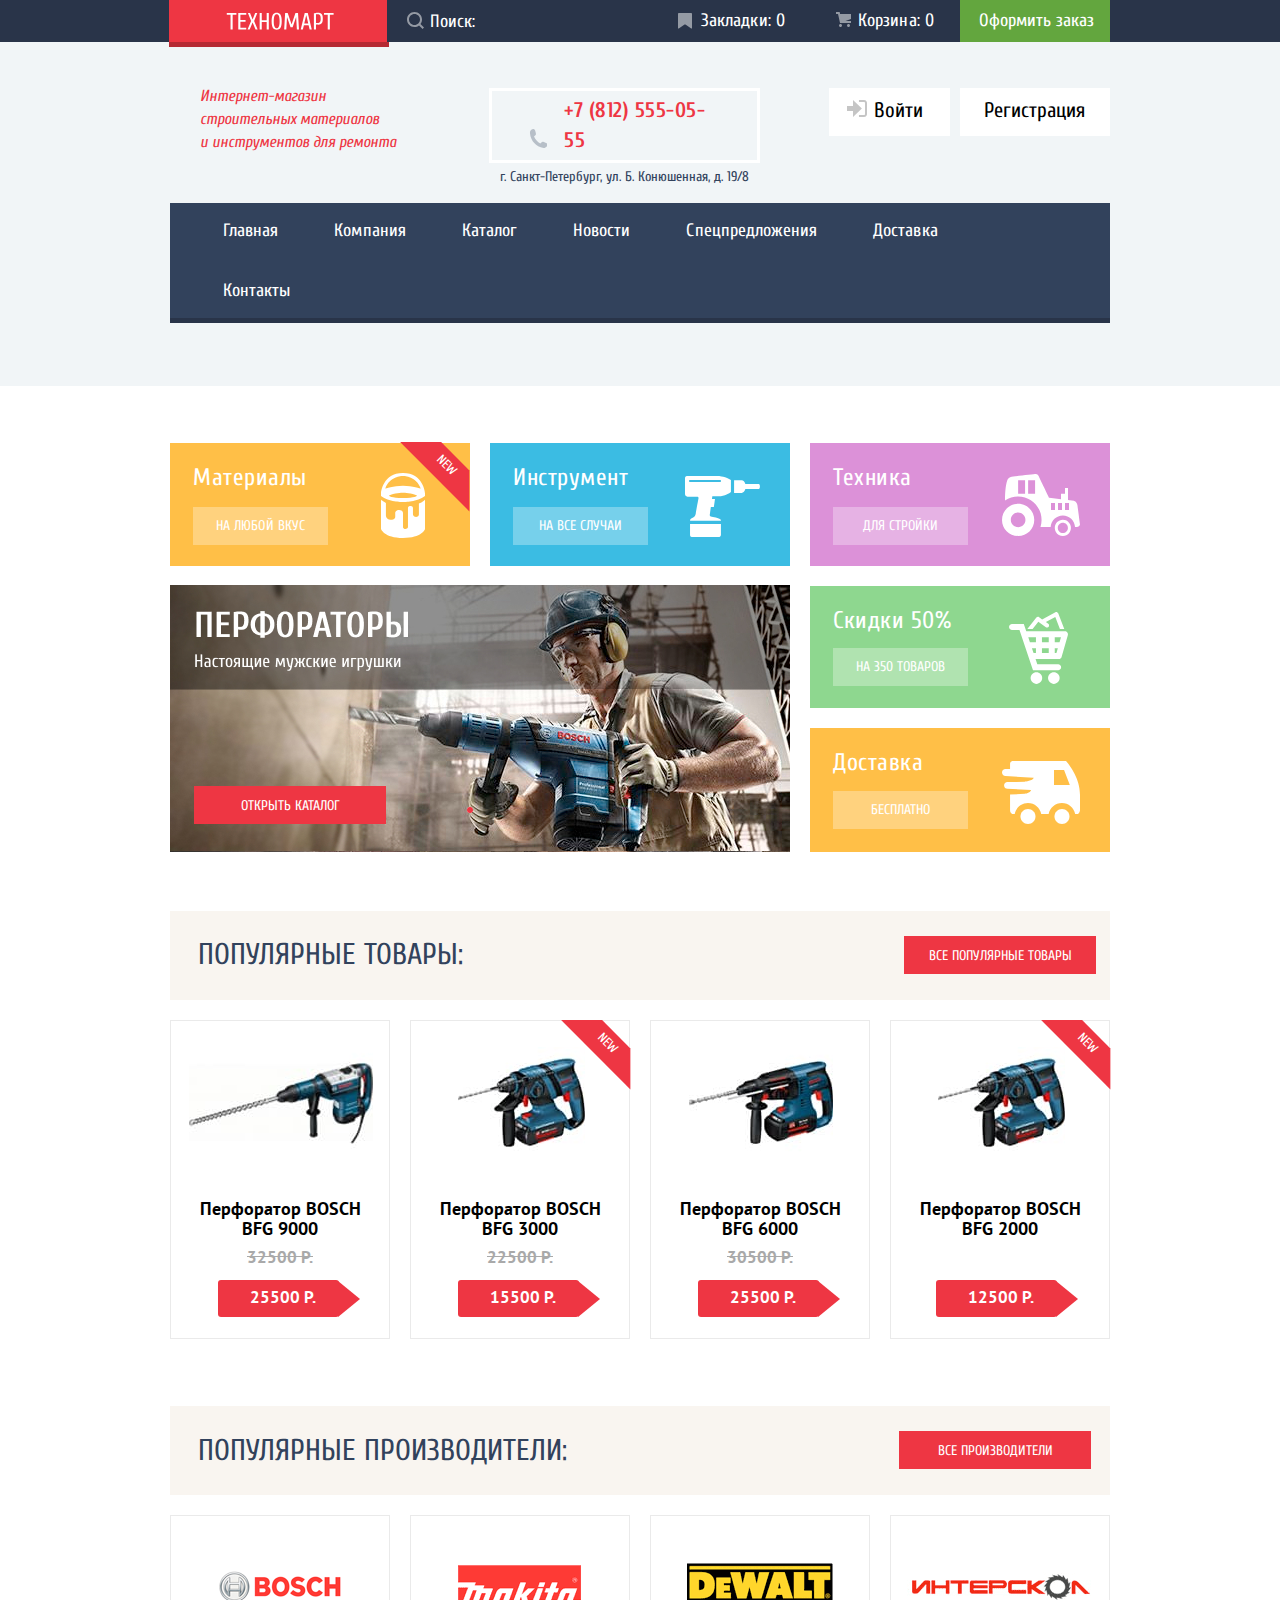
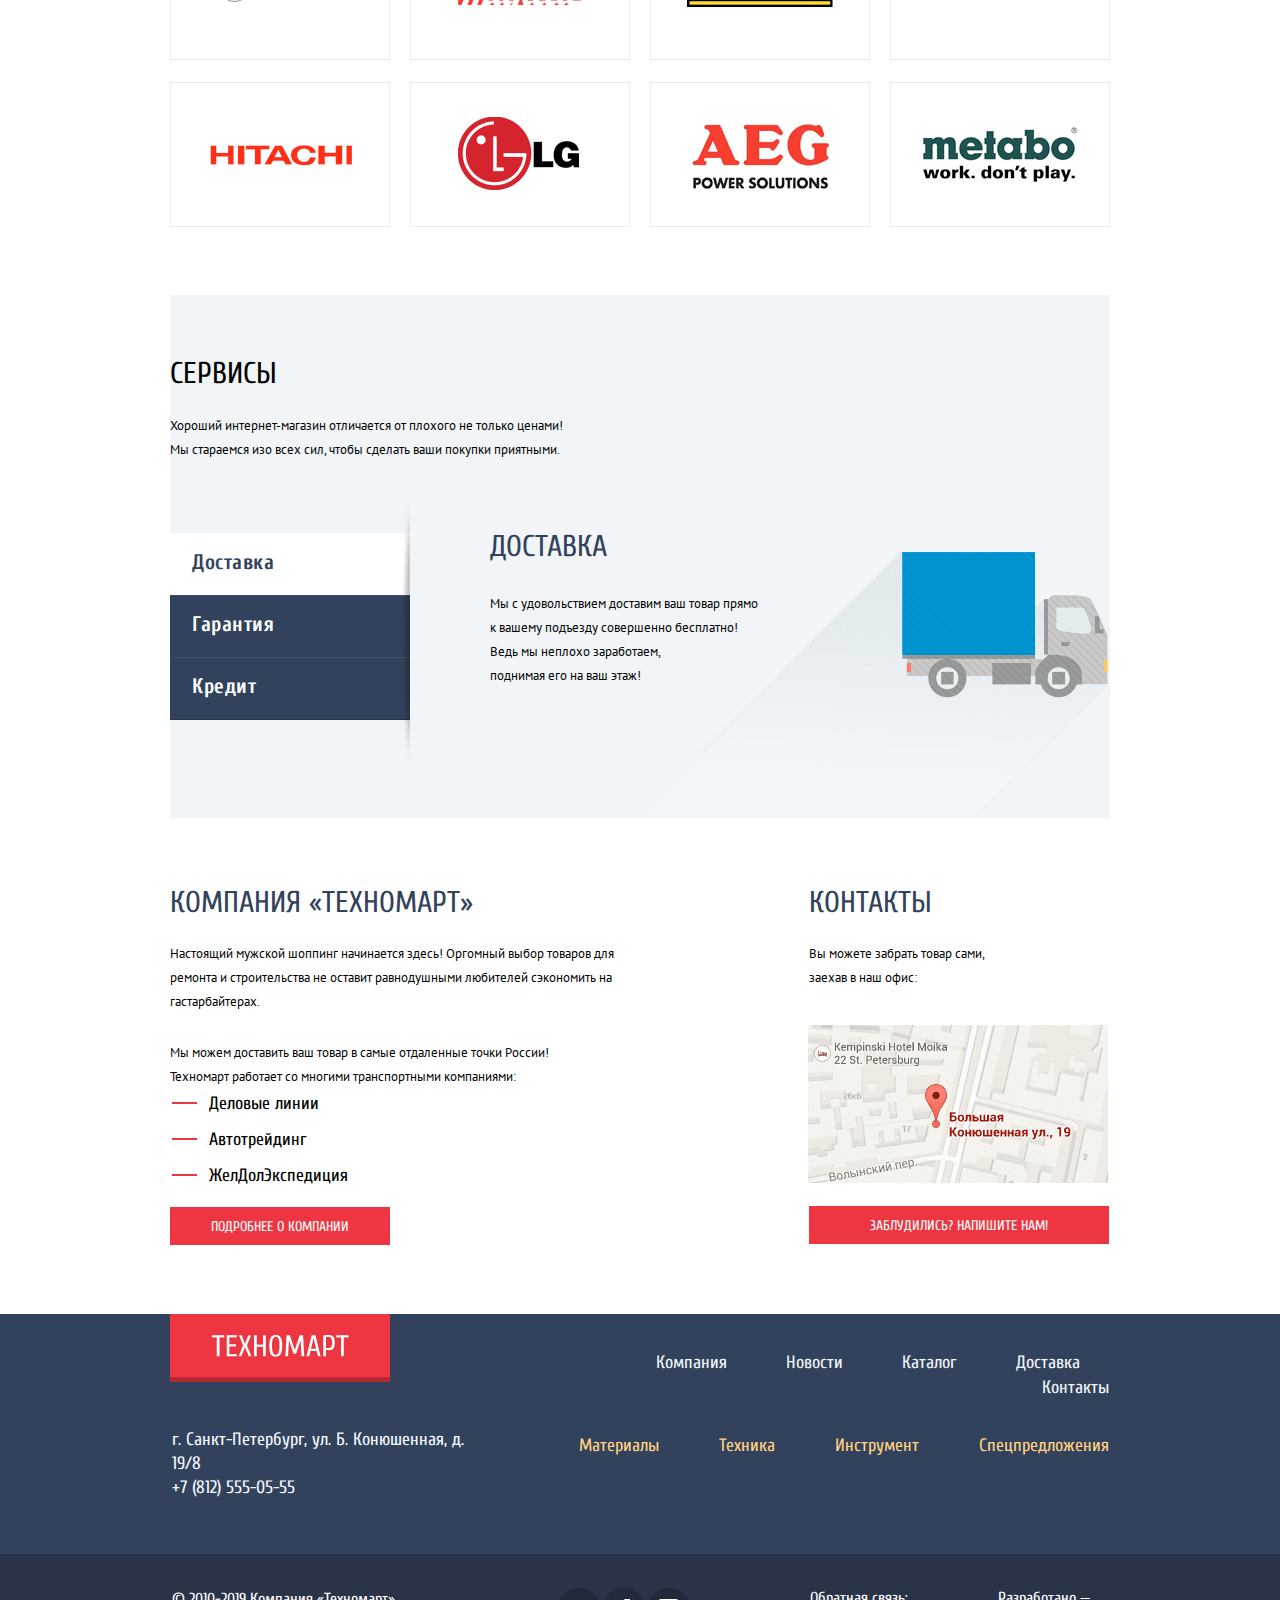
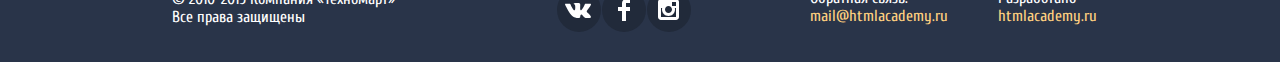
==== commit 87e38408: "15. Доступная разметка главной страницы" ====
--- a/index.html
+++ b/index.html
@@ -6,6 +6,7 @@
   <title>HTML Academy: Техномарт</title>
   <link href="https://fonts.googleapis.com/css2?family=Cuprum&display=swap" rel="stylesheet">
   <link href="https://fonts.googleapis.com/css2?family=PT+Sans&display=swap" rel="stylesheet">
+  <link href="https://fonts.googleapis.com/css2?family=Cuprum:ital@1&display=swap" rel="stylesheet">
   <link rel="stylesheet" href="css/style.css">
 </head>
 
@@ -17,7 +18,9 @@
           <a><img src="img/logo-technomart.svg" width="108" height="18" alt="Логотип магазина «Техномарт»"></a>
         </div>
         <form class="search" action="#" method="POST">
-          <input type="search" placeholder="Поиск:">
+          <div class="search-pic">
+            <input type="search" name="search" id="search" value="Поиск:">
+          </div>
         </form>
         <div class="bookmarks">
           <a class="marks" href="#">Закладки: 0</a>
@@ -86,10 +89,10 @@
         <section class="slider slider-2">
           <h3 class="visually-hidden">ПЕРФОРАТОРЫ</h3>
           <ul class="slider-list">
-            <li class="slider-item slide slide-current">
+            <li class="slider slider-item slide slide-current">
               <a class="slider-catalog active" href="#">Открыть каталог</a>
             </li>
-            <li class="slider-item slide">
+            <li class="slider-2 slider-item slide">
               <a class="slider-catalog" href="#">Открыть каталог</a>
             </li>
           </ul>
@@ -251,7 +254,7 @@
         <section class="contacts-footer">
           <h2 class="visually-hidden">Контактная информация</h2>
           <p>г. Санкт-Петербург, ул. Б. Конюшенная, д. 19/8</p>
-          <a class="phone-footer" href="tel:+78125550555">+7(812)555-05-55</a>
+          <a class="phone-footer" href="tel:+78125550555">+7 (812) 555-05-55</a>
         </section>
         <ul class="footer-nav-list">
           <li class="footer-nav-item">
@@ -295,7 +298,7 @@
             <li>
               <a class="social-item" href="#">
                 <span class="visually-hidden">Вконтакте</span>
-                <svg width="27" height="16" viewBox="0 0 27 16" fill="none""><path d=" M16.138 12.51C17.094 12.201 18.318 14.55 19.621 15.449C20.599 16.13 21.348 15.983 21.348 15.983L24.821 15.933C24.821 15.933 26.636 15.821 25.778 14.379C25.707
+                <svg width="27" height="16" viewBox="0 0 27 16" fill="none""><path d = " M16.138 12.51C17.094 12.201 18.318 14.55 19.621 15.449C20.599 16.13 21.348 15.983 21.348 15.983L24.821 15.933C24.821 15.933 26.636 15.821 25.778 14.379C25.707
                   14.259 25.275 13.31 23.193 11.357C21.016 9.31398 21.311 9.64498 23.932 6.11298C25.529 3.95998 26.168 2.64498 25.968 2.08498C25.776 1.54598 24.603 1.68598 24.603 1.68598L20.69 1.71298C20.309 1.71398 19.986 1.83198 19.839
                   2.22798C19.836 2.23198 19.218 3.89398 18.394 5.30698C16.653 8.29598 15.958 8.45498 15.67 8.26798C15.009 7.83498 15.176 6.53098 15.176 5.60398C15.176 2.70698 15.608 1.49898 14.33 1.18698C13.903 1.08298 13.591 1.01498 12.502
                   1.00498C11.11 0.983976 9.928 1.00498 9.258 1.33398C8.813 1.55698 8.472 2.04598 8.679 2.07398C8.939 2.10898 9.522 2.23398 9.834 2.65998C10.235 3.21198 10.223 4.44898 10.223 4.44898C10.223 4.44898 10.452 7.85998 9.683 8.28298C9.155
@@ -338,44 +341,20 @@
       </div>
     </div>
   </footer>
-  <section>
-    <h2>Личный кабинет</h2>
-    <p>Введите пожалуйста свой логин и пароль</p>
-    <!-- Здесь будет форма логина -->
-    <button type="button">Войти</button>
-    <button type="button">Закрыть</button>
-  </section>
-  <section>
-    <h2>Регистрация</h2>
-    <p>Быстро и легко</p>
-    <!-- Здесь будет форма логина -->
-    <button type="button">Регистрация</button>
-    <button type="button">Закрыть</button>
-  </section>
-  <section>
-    <h2>Заблудились?</h2>
-    <p>Оставьте контактную информацию - и мы сами Вас найдем!</p>
-    <!-- Здесь будет форма логина -->
+
+  <section class="modal modal-contacts">
+    <h2 class="visually-hidden">Заблудились?</h2>
+
     <button type="button">Отправить</button>
     <button type="button">Закрыть</button>
   </section>
-  <section class="modal modal-map">
+  <section class="modal modal-map visually-hidden">
     <h2 class="visually-hidden">Как до нас добраться</h2>
     <iframe
       src="https://www.google.com/maps/embed?pb=!1m18!1m12!1m3!1d1998.6037999040354!2d30.322010416394033!3d59.938716271971415!2m3!1f0!2f0!3f0!3m2!1i1024!2i768!4f13.1!3m3!1m2!1s0x4696310fca5ba729%3A0xea9c53d4493c879f!2sBolshaya+Konyushennaya+ul.%2C+19%2C+Sankt-Peterburg%2C+Russia%2C+191186!5e0!3m2!1sen!2s!4v1441888483426"
       width="943" height="499" allowfullscreen title="Офис компании по адресу ул. Большая Конюшенная 19/8, Санкт-Петербург"></iframe>
     <button class="modal-close" type="button" aria-label="Закрыть"></button>
   </section>
-  <section>
-    <h2>Добавить товар в закладки</h2>
-    <p>Добавить товар в закладки?</p>
-    <!-- Здесь будет форма логина -->
-    <button type="button">Добавить</button>
-    <button type="button">Закрыть</button>
-  </section>
-
-
-
 </body>
 
 </html>--- a/css/style.css
+++ b/css/style.css
@@ -16,6 +16,7 @@
   --basic-green: #63A63E;
   --basic-super-green: #5FBB2D;
   --basic-grey: #A9A9A9;
+
   --basic-yellow-extra: #FFBF47;
   --basic-blue-extra: #3BBCE3;
   --basic-purple-extra: #DC91D8;
@@ -23,11 +24,16 @@
   --basic-white-extra: #F3F7F9;
   --special-dark-blue: #212A3A;
   --special-borders: #E5E5E5;
+
   --filter-pink: #F7F3EC;
   --filter-scale: #D7DCDE;
   --filter-toggle: #ababab;
   --filter-shadow: #cfcfcf;
+  --filter-grey: #B5B5B5;
+
   --modal-grey: #F1F1F1;
+
+  --nav-bleu: #3D546F;
 }
 
 /*Global*/
@@ -152,7 +158,50 @@
   width: 271px;
   height: 42px;
   margin: 0px;
-}
+  font-family: 'Cuprum', Arial, sans-serif;
+  font-size: 18px;
+  line-height: 24px;
+  color: var(--basic-white);
+  padding-left: 43px;
+}
+
+.search .search-pic {
+  position: relative;
+}
+
+.search-pic::before{
+  display: block;
+  position: absolute;
+  content: "";
+  width:17px;
+  height: 17px;
+  background: url("../img/icons/icon-search.svg");
+  background-size: cover;
+  top:12px;
+  left:20px;
+  opacity: 0.5;
+}
+
+.search-pic:hover::before{
+  display: block;
+  position: absolute;
+  content: "";
+  width:17px;
+  height: 17px;
+  background: url("../img/icons/icon-search.svg");
+  background-size: cover;
+  top:12px;
+  left:20px;
+  opacity: 1;
+}
+
+.search input:focus {
+  background-color: var(--basic-white);
+  color: var(--basic-black);
+  outline: none;
+  border-color: var(--basic-white);
+}
+
 
 .main-logo a {
   display: block;
@@ -204,7 +253,7 @@
   letter-spacing: 0.1px;
 }
 
-.page .marks::before {
+.page .marks:link::before {
   display: block;
   content: "";
   position: absolute;
@@ -215,6 +264,21 @@
   background-image: url("../img/bookmark.svg");
   background-repeat: no-repeat;
   background-position: 0 0;
+  opacity: 0.5;
+}
+
+.page .marks:hover::before {
+  display: block;
+  content: "";
+  position: absolute;
+  width: 14px;
+  height: 16px;
+  bottom: 13px;
+  left: 20px;
+  background-image: url("../img/bookmark.svg");
+  background-repeat: no-repeat;
+  background-position: 0 0;
+  opacity: 1;
 }
 
 .page .marks,
@@ -242,7 +306,7 @@
   letter-spacing: 0.1px;
 }
 
-.page .basket::before {
+.page .basket:link::before {
   display: block;
   content: "";
   position: absolute;
@@ -253,6 +317,21 @@
   background-image: url("../img/icons/basket.svg");
   background-repeat: no-repeat;
   background-position: 0 0;
+  opacity: 0.5;
+}
+
+.page .basket:hover::before {
+  display: block;
+  content: "";
+  position: absolute;
+  width: 15px;
+  height: 15px;
+  bottom: 15px;
+  left: 27px;
+  background-image: url("../img/icons/basket.svg");
+  background-repeat: no-repeat;
+  background-position: 0 0;
+  opacity: 1;
 }
 
 /*down header*/
@@ -274,7 +353,7 @@
 }
 
 .slogan p {
-  font-family: 'Cuprum', Arial, sans-serif;
+  font-family: 'Cuprum', sans-serif ,Arial, ;
   font-size: 16px;
   line-height: 23px;
   font-style: italic;
@@ -356,6 +435,30 @@
   background-position: 0 0;
 }
 
+.login-link:hover::before {
+  display: block;
+  content: "";
+  position: absolute;
+  width: 27px;
+  height: 17px;
+  left: 18px;
+  background-image: url("../img/icons/icon-login-blue.svg");
+  background-repeat: no-repeat;
+  background-position: 0 0;
+}
+
+.login-link:active::before {
+  display: block;
+  content: "";
+  position: absolute;
+  width: 27px;
+  height: 17px;
+  left: 18px;
+  background-image: url("../img/icons/icon-login.svg");
+  background-repeat: no-repeat;
+  background-position: 0 0;
+}
+
 .down-header .registration-link {
   padding-top: 12px;
   padding-bottom: 12px;
@@ -380,8 +483,10 @@
   color: var(--basic-red);
 }
 
-.login-link:active .registration-link:active {
+.registration-link:active,
+.login-link:active {
   color: var(--basic-super-grey);
+  opacity: 0.5;
 }
 
 /*flex - navigatiob*/
@@ -606,7 +711,7 @@
   position: 0 0;
 }
 
-.slider-1 {
+.slider {
   background-image: url("../img/perforators_slider(1).jpg");
   width: 620px;
 }
@@ -1154,11 +1259,13 @@
 .index-columns {
   display: flex;
   flex-wrap: wrap;
-  margin-bottom: 65px;
+  margin-bottom: 69px;
   margin-top: 70px;
 }
 
 .company-info {
+  display: flex;
+  flex-direction: column;
   background-color: var(--basic-white);
   width: 460px;
   margin-right: 166px;
@@ -1194,10 +1301,15 @@
   list-style: none;
   padding-left: 39px;
   padding-top: 3px;
+  margin-bottom: 19px;
 }
 
 .company-list li {
   position: relative;
+}
+
+.company-list li:last-child{
+  padding-bottom: 0px;
 }
 
 .company-list li::after {
@@ -1402,7 +1514,6 @@
 .down-footer .container {
   display: flex;
   width: 940px;
-  flex-wrap: wrap;
   margin: 0 auto;
   padding: 0;
 }
@@ -1414,35 +1525,29 @@
   line-height: 18px;
   color: var(--basic-white);
   margin-top: 36px;
-  margin-bottom: 34px;
+  margin-bottom: 36px;
   padding: 0px;
   margin-left: 2px;
-}
-
-.footer-social {
-  width: 145px;
-  align-self: center;
-  text-align: center;
-}
-
-.footer-social h2 {
+  margin-right: 161px;
+}
+
+/*NETWORKS*/
+
+.social-networks{
+  list-style: none;
+  padding-left: 0px;
   margin-top: 0;
-  margin-bottom: 15px;
   font-size: 14px;
-  display: block;
-}
-
-.social-networks {
   display: flex;
-  flex-wrap: wrap;
-  width: 138px;
+  flex-direction: row;
+  width: 140px;
   margin: 0 auto;
   padding: 0;
-  list-style: none;
-  margin-left: 170px;
+  margin-top: 34px;
 }
 
 .social-item {
+  display: block;
   background-color: var(--special-dark-blue);
   display: flex;
   align-items: center;
@@ -1459,20 +1564,28 @@
 .social-item:focus {
   background-color: var(--basic-red);
 }
+/*down-footerвсе остальное*/
+.feedback p{
+  margin: 0px;
+}
 
 .feedback {
-  display: block;
-  width: 137px;
-  margin-left: 209px;
-  padding-left: 59px;
+  width: 138px;
+  justify-content: flex-start;
   margin-top: 0px;
-  margin-bottom: 0px;
+  margin-top: 35px;
+  margin-left: 114px;
+}
+
+.done p{
+  margin: 0px;
 }
 
 .done {
   margin: 0;
   width: 98px;
   margin-left: 50px;
+  margin-top: 35px;
 }
 
 .down-footer .link-feedback,
@@ -1491,15 +1604,21 @@
   text-decoration: none;
 }
 
+/*catalog bookmarks*/
+.inner-page .marks{
+  padding-right: 26px;
+}
+
+.inner-page .basket{
+  padding-right: 21px;
+}
 /* Grid for catalog */
 .page-catalog {
   display: grid;
-  grid-template-columns: 220px 1fr;
-  align-content: start;
+  grid-template-columns: 220px 720px;
 }
 
 .page-catalog h1 {
-  order: 0;
   grid-column: 1 / -1;
   margin-bottom: 18px;
   padding: 0;
@@ -1511,17 +1630,25 @@
   margin: 0;
 }
 
-.catalog {
+.sort{
+  grid-column: 2/-1;
+}
+
+.filter{
+  grid-row: 3/5;
+}
+.perforators-info{
+  grid-column: 1/-1;
+}
+
+
+
+/*PERFORATORS grid*/
+.catalog{
   margin-left: 20px;
-}
-
-.perforators-info {
-  grid-column: 1 / -1;
-  margin-top: 40px;
-  margin-bottom: 40px;
-}
-
-/*PERFORATORS grid*/
+  margin-bottom: 39px;
+}
+
 .inner-page .perforators-item {
   width: 218px;
   min-height: 316px;
@@ -1532,7 +1659,6 @@
   list-style: none;
   margin: 0px;
   padding: 0px;
-  margin-top: 66px;
   margin-bottom: 45px;
   display: grid;
   grid-template-columns: 220px 220px 220px;
@@ -1541,7 +1667,329 @@
   width: 700px;
 }
 
+/*FILTER DECORATION*/
+
+.producers legend{
+  margin-top: 60px;
+}
+
+/*SORT*/
+.sort {
+  display: flex;
+  width: 700px;
+  margin-left: 20px;
+  font-size: 13px;
+  line-height: 18px;
+  font-family: 'PT Sans', Arial, sans-serif;
+  text-transform: uppercase;
+  color:var(--basic-black);
+  background-color: var(--filter-pink);
+  margin-bottom: 28px;
+}
+
+.sort p{
+  font-size: 13px;
+  line-height: 18px;
+  font-family: 'PT Sans', Arial, sans-serif;
+  text-transform: uppercase;
+  color:var(--basic-black);
+  margin-top: 0px;
+  margin-bottom: 0px;
+  align-items: center;
+  padding-left: 20px;
+  text-align: center;
+  padding-top: 10px;
+  padding-bottom: 10px;
+}
+
+
+.sort ul{
+  display: flex;
+  list-style: none;
+  margin-left: 0;
+  padding-left: 0px;
+  text-align: center;
+  margin-left:140px;
+  margin-top: 0px;
+  margin-bottom: 0px;
+  align-self: center;
+}
+
+.sort li{
+  text-decoration: none;
+  border-bottom:  1px dashed var(--basic-red);
+  text-align: center;
+  opacity: 0.5;
+}
+
+.sort li:hover{
+  text-decoration: none;
+  border-bottom:  1px solid var(--basic-black);
+  text-align: center;
+  opacity: 1;
+}
+
+
+.sort li:first-child{
+  margin-right: 70px;
+  color:var(--basic-red);
+  border-bottom: none;
+  opacity: 1;
+}
+
+.sort li:last-child{
+  margin-left: 65px;
+}
+
+.sort ul{
+  position: relative;
+}
+
+.sort ul::after {
+  display: block;
+  content: '';
+  position: absolute;
+  left: 437px;
+  top:5px;
+  border: 5px solid transparent;
+  border-top: 10px solid var(--basic-super-grey);
+}
+
+.sort ul:hover::after{
+  display: block;
+  content: '';
+  position: absolute;
+  left: 437px;
+  top:5px;
+  border: 5px solid transparent;
+  border-top: 10px solid var(--basic-black);
+}
+
+.sort ul:hover::after{
+  display: block;
+  content: '';
+  position: absolute;
+  left: 437px;
+  top:5px;
+  border: 5px solid transparent;
+  border-top: 10px solid var(--basic-red);
+}
+
+.sort ul::before {
+  display: block;
+  content: '';
+  position: absolute;
+  left: 403px;
+  top:-2px;
+  border: 5px solid transparent;
+  border-top: 10px solid var(--basic-super-grey);
+  transform: rotate(180deg);
+}
+
+.sort ul:hover::before {
+  display: block;
+  content: '';
+  position: absolute;
+  left: 403px;
+  top:-2px;
+  border: 5px solid transparent;
+  border-top: 10px solid var(--basic-black);
+  transform: rotate(180deg);
+}
+
+.sort ul:active::before {
+  display: block;
+  content: '';
+  position: absolute;
+  left: 403px;
+  top:-2px;
+  border: 5px solid transparent;
+  border-top: 10px solid var(--basic-red);
+  transform: rotate(180deg);
+}
+/*FILTER DECORSTION*/
+.filter ul {
+  padding: 0;
+  margin: 0;
+  list-style: none;
+  line-height: 18px;
+}
+
+.filter-option {
+  font-family: 'PT Sans', Arial, sans-serif;
+  padding-left: 35px;
+  font-size: 15px;
+  line-height: 19px;
+  text-transform: uppercase;
+  padding-bottom: 20.5px;
+}
+
+.filter legend {
+  font-family: 'PT Sans', Arial, sans-serif;
+  font-weight: bold;
+  font-size: 17px;
+  line-height: 30px;
+  text-transform: uppercase;
+}
+
+.producers legend{
+  margin-bottom: 17.5px;
+}
+
+.energy legend{
+  margin-bottom: 23px;
+}
+
+
+.filter-option label {
+  position: relative;
+  display: block;
+  cursor: pointer;
+  user-select: none;
+}
+/*квадратный чебоксы вставить галочки**/
+.filter-input-checkbox-1+label::before {
+  content: "";
+  position: absolute;
+  left: -35px;
+  top: 0;
+  width: 20px;
+  height: 20px;
+  border: 2px solid var(--basic-super-grey);
+  border-radius: 10%;
+}
+
+.filter-input-checkbox-1+label:hover::before {
+  content: "";
+  position: absolute;
+  left: -35px;
+  top: 0;
+  width: 20px;
+  height: 20px;
+  border: 2px solid var(--filter-grey);
+  border-radius: 10%;
+}
+.filter-input-checkbox-1+label:active::before {
+  content: "";
+  position: absolute;
+  left: -35px;
+  top: 0;
+  width: 20px;
+  height: 20px;
+  border: 2px solid var(--basic-super-grey);
+  opacity:0.5;
+}
+
+.filter-input-checkbox:checked+label::before {
+  content: "";
+  display: block;
+  position: absolute;
+  left: -35px;
+  top: 0;
+  width: 27px;
+  height: 23px;
+  background-image: url("../img/icons/checkbox-on.svg");
+  border-radius: 10%;
+}
+
+.filter-input-checkbox:checked+label:hover::before {
+  content: "";
+  display: block;
+  position: absolute;
+  left: -35px;
+  top: 0;
+  width: 27px;
+  height: 23px;
+  background-image: url("../img/icons/checkbox-hover.svg");
+  border-radius: 10%;
+}
+/* круглые чебоксы вставить галочки**/
+.filter .energy{
+  margin-top: 26px;
+  margin-bottom: 19px;
+}
+.filter-input-radio + label::before {
+  content: "";
+  position: absolute;
+  left: -34px;
+  top: -1px;
+  width: 18px;
+  height: 18px;
+  border: 3px solid var(--basic-super-grey);
+  border-radius: 50%;
+}
+
+.filter-input-radio + label:hover::before {
+  content: "";
+  position: absolute;
+  left: -34px;
+  top: -1px;
+  width: 18px;
+  height: 18px;
+  border: 2px solid var(--filter-grey);
+  border-radius: 50%;
+}
+
+.filter-input-radio + label:active::before {
+  content: "";
+  position: absolute;
+  left: -34px;
+  top: -1px;
+  width: 18px;
+  height: 18px;
+  border: 2px solid var(--filter-grey);
+  border-radius: 50%;
+  opacity:0.5;
+}
+
+.filter-input-radio:checked + label::after {
+  content: "";
+  position: absolute;
+  top: 5px;
+  left: -27px;
+  width: 10px;
+  height: 10px;
+  background-color: var(--basic-super-grey);
+  border-radius: 50%;
+}
+
+.filter-input-radio:checked + label:hover::after {
+  content: "";
+  position: absolute;
+  top: 5px;
+  left: -27px;
+  width: 10px;
+  height: 10px;
+  background-color: var(--filter-grey);
+  border-radius: 50%;
+}
+
+.filter-input-radio:checked + label:active::after {
+  content: "";
+  position: absolute;
+  top: 5px;
+  left: -27px;
+  width: 10px;
+  height: 10px;
+  background-color: var(--filter-grey);
+  border-radius: 50%;
+  opacity: 0.5;
+}
+
+.filter-button {
+  font-family: 'PT Sans', Arial, sans-serif;
+  width: 220px;
+  font-size: 13px;
+  line-height: 18px;
+  border: 1px solid #E5E5E5;
+  padding-top: 10px;
+  padding-bottom: 10px;
+  background-color: var(--basic-white);
+  text-transform: uppercase;
+}
 /*PERFORATORS FLEX*/
+
+
 .inner-page .perforators-item {
   display: flex;
   align-items: center;
@@ -1657,27 +2105,71 @@
   margin-top: 46px;
 }
 
-.inner-page .account::before{
-  display: block;
-  position: absolute;
-  content: "";
-  width:20px;
+.inner-page .account::before {
+  display: block;
+  position: absolute;
+  content: "";
+  width: 20px;
   height: 18px;
-  left:17px;
+  left: 17px;
   background-image: url("../img/icons/icon-user (1).svg");
 }
 
-.inner-page .account::after{
-  display: block;
-  position: absolute;
-  content: "";
-  width:20px;
+.inner-page .account:hover::before {
+  display: block;
+  position: absolute;
+  content: "";
+  width: 20px;
+  height: 18px;
+  left: 17px;
+  background-image: url("../img/icons/icon-cat-blu.svg");
+}
+
+.inner-page .account:active::before {
+  display: block;
+  position: absolute;
+  content: "";
+  width: 20px;
+  height: 18px;
+  left: 17px;
+  background-image: url("../img/icons/icon-user (1).svg");
+}
+
+.inner-page .account:active{
+  opacity: 0.5;
+}
+.inner-page .account::after {
+  display: block;
+  position: absolute;
+  content: "";
+  width: 20px;
   height: 17px;
-  left:261px;
-  top:14px;
-  background-image: url("../img/icons/icon-logout.svg");
-}
-
+  left: 261px;
+  top: 14px;
+  background-image: url("../img/icons/icon-login-cat.svg");
+}
+
+.inner-page .account:hover::after {
+  display: block;
+  position: absolute;
+  content: "";
+  width: 20px;
+  height: 17px;
+  left: 261px;
+  top: 14px;
+  background-image: url("../img/icons/icon-login-blue.svg");
+}
+
+.inner-page .account:active::after {
+  display: block;
+  position: absolute;
+  content: "";
+  width: 20px;
+  height: 17px;
+  left: 261px;
+  top: 14px;
+  background-image: url("../img/icons/icon-login-cat.svg");
+}
 .inner-page .catalog-contacts {
   margin-top: 46px;
   margin-right: 51px;
@@ -1705,6 +2197,56 @@
   font-style: normal;
 }
 
+.user-nav .orders-1:hover,
+.user-nav .log-in:hover{
+  color: var(--basic-red);
+}
+
+.user-nav .orders-1:active,
+.user-nav .log-in:active{
+  color: var(--basic-dark);
+  opacity: 0.5;
+
+}
+
+.user-nav .user-nav-special{
+  position: relative;
+}
+
+.user-nav .user-nav-special::after{
+  display: block;
+  position: absolute;
+  background-color: var(--basic-dark);
+  border-radius: 50%;
+  width:5px;
+  height: 5px;
+  left:90px;
+  top: 7px;
+}
+
+.user-nav .user-nav-special:hover::after{
+  display: block;
+  position: absolute;
+  background-color: var(--basic-red);
+  border-radius: 50%;
+  width:5px;
+  height: 5px;
+  left:90px;
+  top: 7px;
+}
+
+.user-nav .user-nav-special:active::after{
+  display: block;
+  position: absolute;
+  background-color: var(--basic-dark);
+  opacity: 0.5;
+  border-radius: 50%;
+  width:5px;
+  height: 5px;
+  left:90px;
+  top: 7px;
+}
+
 .user-nav-special {
   display: flex;
   position: relative;
@@ -1715,13 +2257,14 @@
   margin-bottom: 42px;
 }
 
-.user-nav-special::after{
+.user-nav-special::after {
   display: block;
   position: absolute;
   content: "";
   width: 20px;
   background-color: linear-gradient(0deg, #32425C, #32425C), #FFFFFF;
 }
+
 .catalog-nav,
 .perforators-list,
 .numeration-list {
@@ -1737,7 +2280,7 @@
 }
 
 .inner-page .marks,
-.inner-page .basket{
+.inner-page .basket {
   letter-spacing: normal;
 }
 
@@ -1826,7 +2369,6 @@
 .filter fieldset {
   padding: 0;
   margin: 0;
-  margin-bottom: 30px;
   border: none;
 }
 
@@ -1857,7 +2399,7 @@
   height: 41px;
   margin-top: 55px;
   border-radius: 5%;
-  margin-bottom: 12px;
+  margin-bottom: 9px;
   margin-top: 11px;
   padding-top: 39px;
   padding-right: 20px;
@@ -1896,6 +2438,9 @@
 .price-controls {
   display: flex;
   justify-content: space-between;
+  margin-bottom: 42px;
+  font-size: 16px;
+  line-height: 18px;
 }
 
 .price-controls label {
@@ -1909,8 +2454,8 @@
 
 .price-controls input {
   width: 95px;
-  padding-top: 10px;
-  padding-bottom: 10px;
+  padding-top: 8px;
+  padding-bottom: 8px;
   text-align: center;
   color: var(--basic-black);
   border: none;
@@ -2013,6 +2558,7 @@
 .perforators-info {
   margin-bottom: 0px;
 }
+
 /*КАРТИНКА НОВАЯ ДЛЯ ПЕРФОАТОРОВ*/
 .perforators-item {
   position: relative;
@@ -2034,6 +2580,7 @@
   color: var(--basic-white);
   text-align: center;
 }
+
 /* MODAL*/
 /*modal-map*/
 .modal {
@@ -2097,6 +2644,14 @@
   border: 0;
 }
 
+/*modal-contacts*/
+.modal-contacts {
+  display: none;
+  width: 620px;
+  height: 430px;
+  box-shadow: 0px 4px 20px 0px rgba(0, 0, 0, 0.15);
+  border-top: 7px solid var(--basic-red);
+}
 /*корзина*/
 .modal-basket {
   display: none;
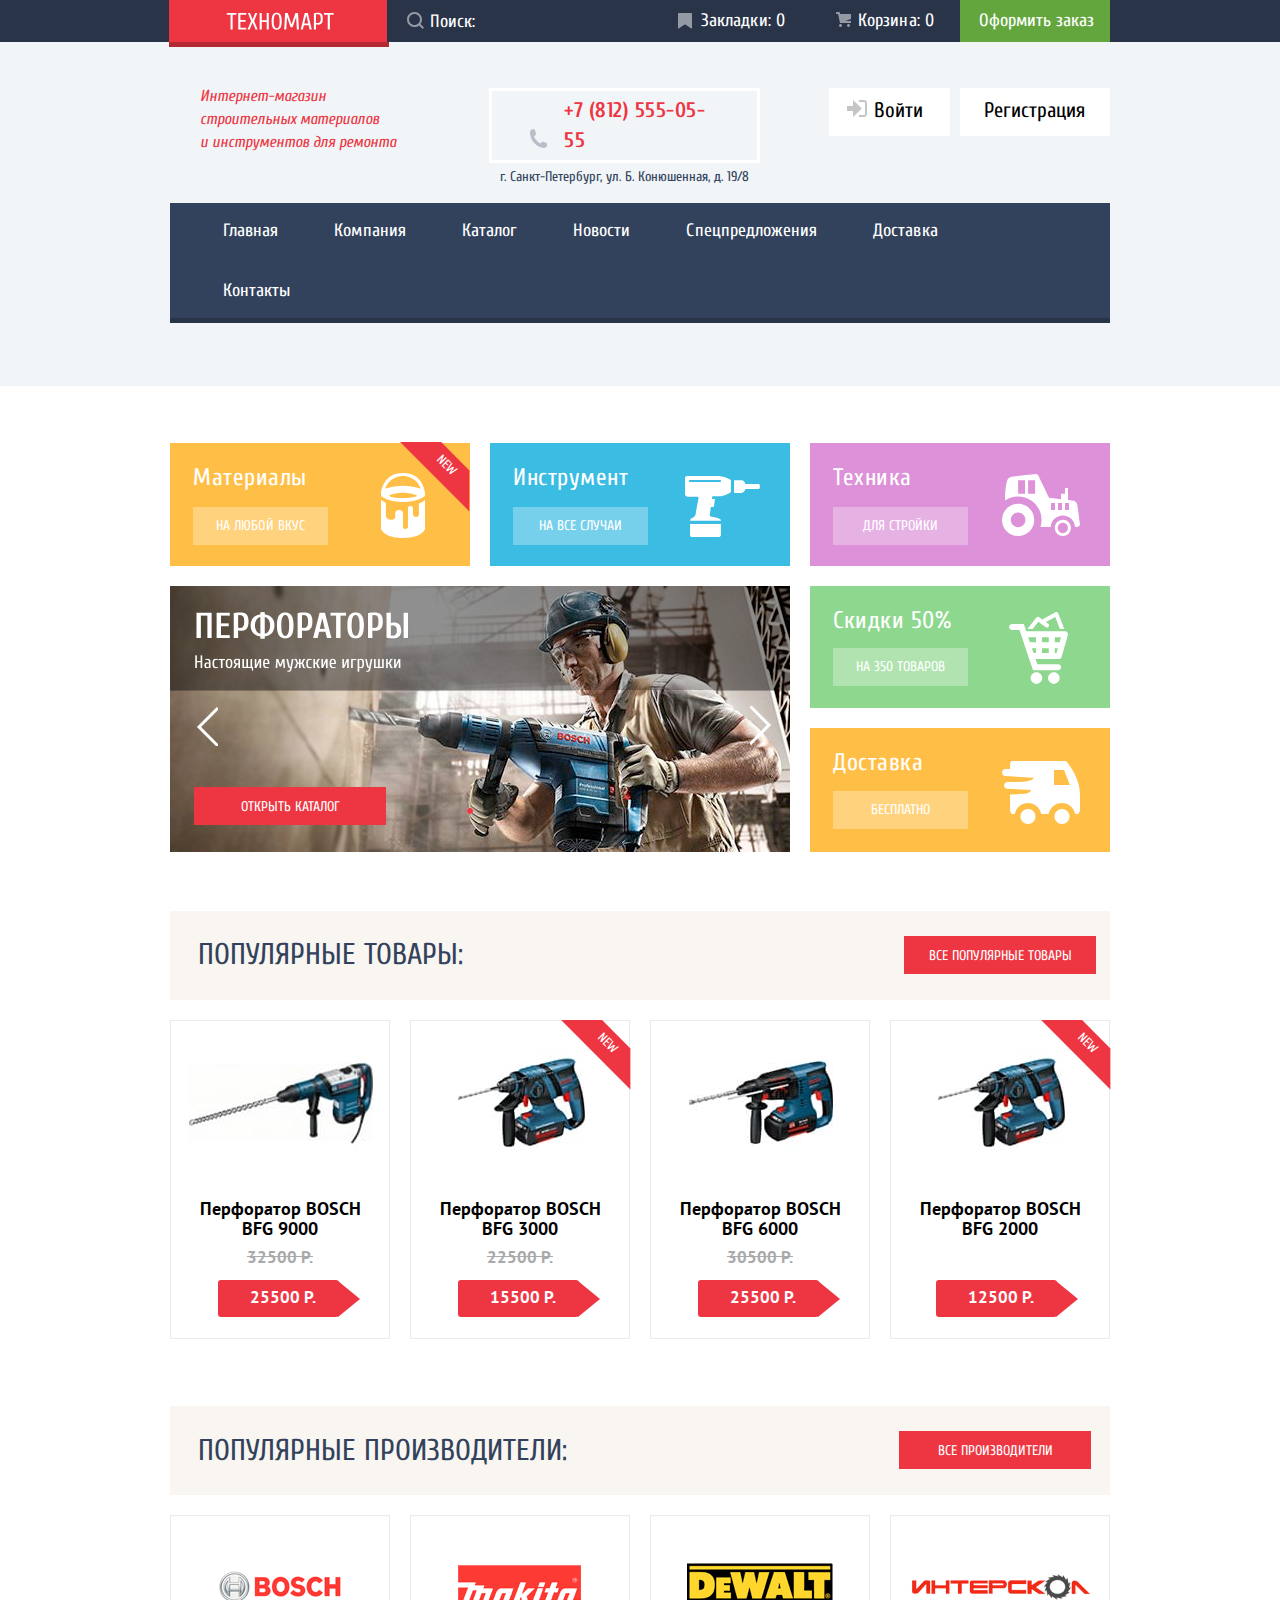
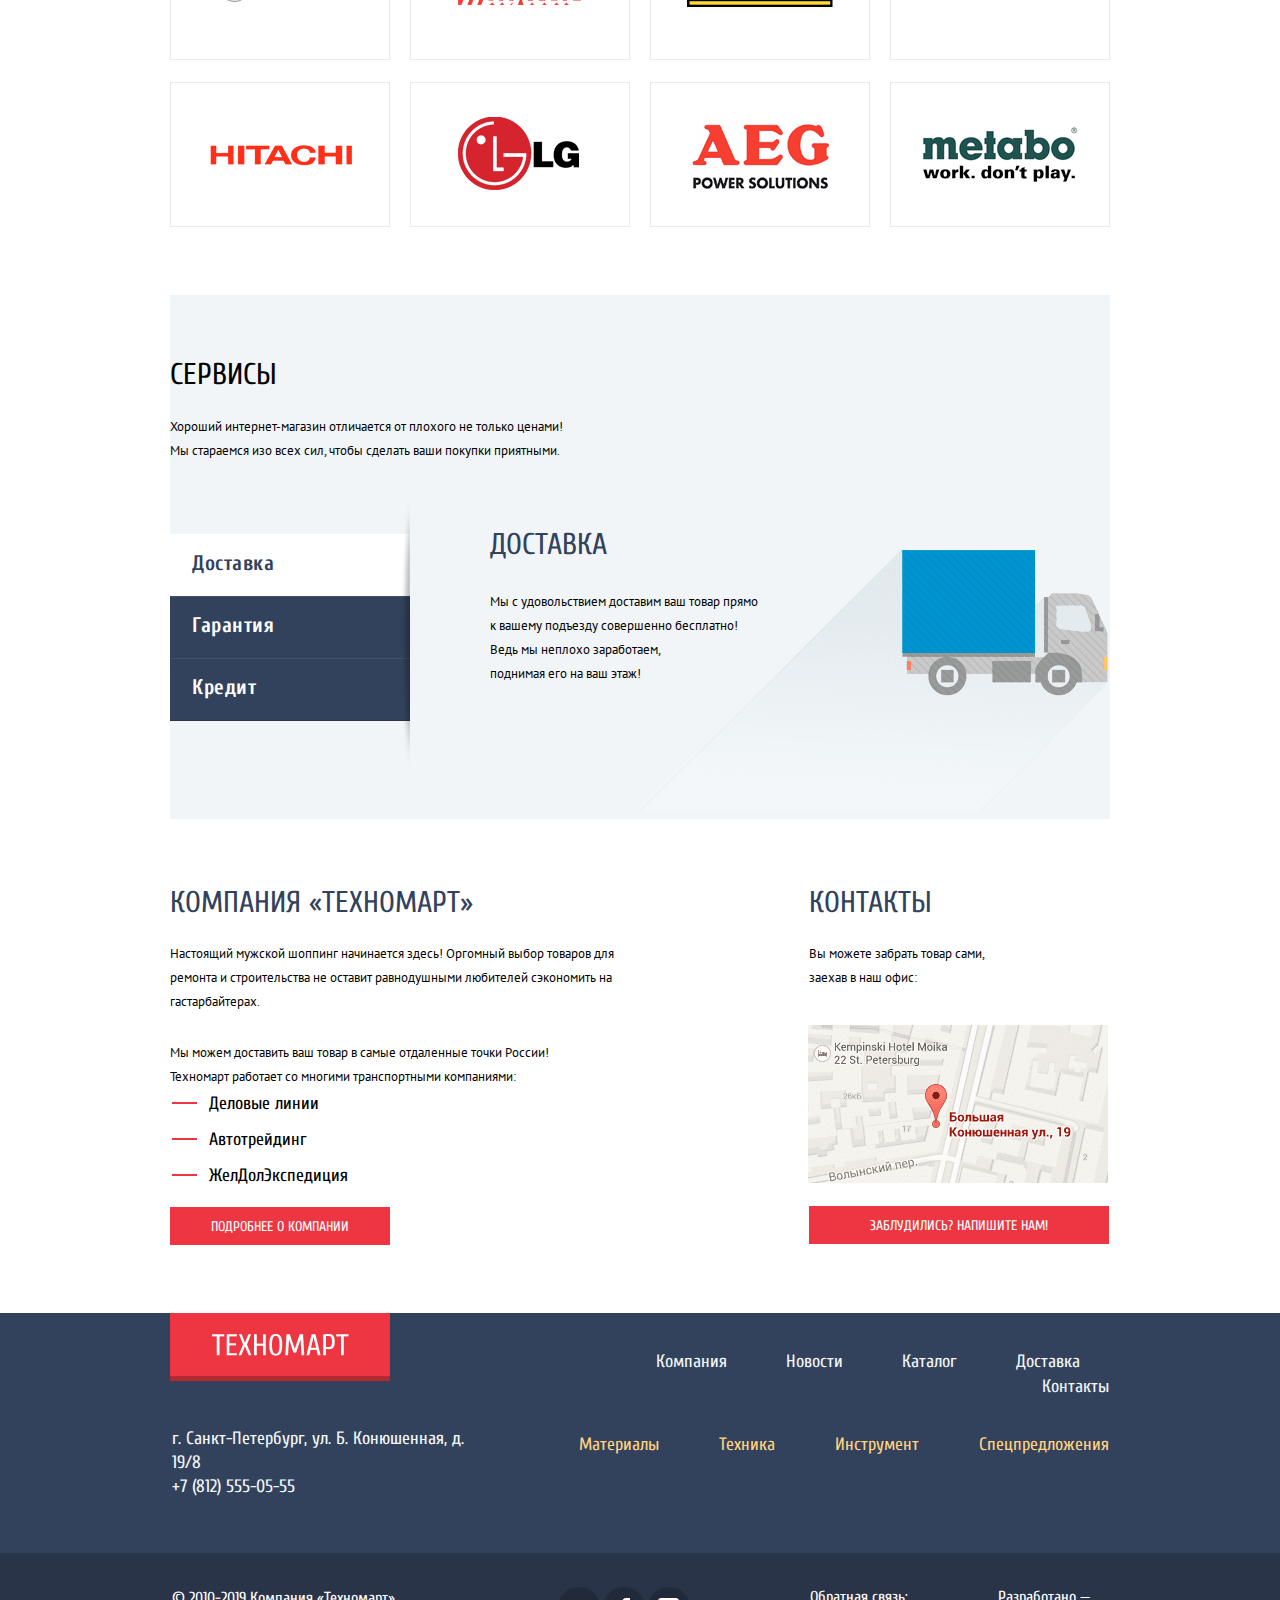
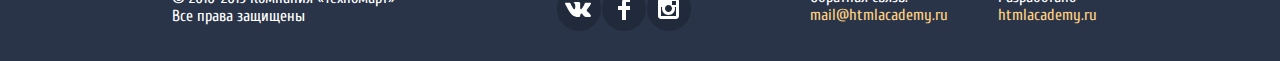
==== commit 6a723f88: "Добавила джаву" ====
--- a/index.html
+++ b/index.html
@@ -86,19 +86,19 @@
           <h3 class="features-title">Техника</h3>
           <a class="link" href="blank.html">Для стройки</a>
         </div>
-        <section class="slider slider-2">
+        <section class="slider slider-1">
           <h3 class="visually-hidden">ПЕРФОРАТОРЫ</h3>
           <ul class="slider-list">
-            <li class="slider slider-item slide slide-current">
-              <a class="slider-catalog active" href="#">Открыть каталог</a>
-            </li>
-            <li class="slider-2 slider-item slide">
-              <a class="slider-catalog" href="#">Открыть каталог</a>
+            <li class="slider-item slide slide-current">
+              <a class="slider-catalog active" href="catalog.html">Открыть каталог</a>
+            </li>
+            <li class=" slider-item slide">
+              <a class="slider-catalog" href="catalog.html">Открыть каталог</a>
             </li>
           </ul>
           <div class="slider-controls">
-            <button class="button-first" type="button" aria-label="Первый слайд"></button>
-            <button class="button-second" type="button" aria-label="Второй слайд"></button>
+            <button class="button-first buttons" type="button" aria-label="Первый слайд"></button>
+            <button class="button-second buttons" type="button" aria-label="Второй слайд"></button>
           </div>
         </section>
         <div class="features-discounts">
@@ -118,7 +118,7 @@
           <a class="link" href="#"> Все популярные товары </a>
         </div>
         <div class="column-products">
-          <ul class="products-list">
+          <ul class="products">
             <li class="products-item">
               <h3>Перфоратор BOSCH BFG 9000</h3>
               <div class="products-pic">
@@ -132,7 +132,7 @@
             <li class="products-item">
               <h3>Перфоратор BOSCH BFG 3000</h3>
               <div class="products-pic">
-                <img src="img/BFG_3000.jpg" width="127" height="112" alt="Перфоратор BOSCH BFG 3000">
+                <img class="img" src="img/BFG_3000.jpg" width="127" height="112" alt="Перфоратор BOSCH BFG 3000">
               </div>
               <span>
                 22500 Р.
@@ -193,29 +193,29 @@
       </section>
 
       <section class="services">
-        <h2>СЕРВИСЫ</h2>
+        <h2 class="service-title-info">СЕРВИСЫ</h2>
         <p>Хороший интернет-магазин отличается от плохого не только ценами!<br>Мы стараемся изо всех сил, чтобы сделать ваши покупки приятными.</p>
         <section class="slider-services">
           <ul class="slider-list-services">
-            <li class="slider-item-1 slide slide-current">
+            <li class="slider-item-info slider-item-1 slide-info-current">
               <h2> ДОСТАВКА</h2>
               <p>Мы с удовольствием доставим ваш товар прямо<br>к вашему подъезду совершенно бесплатно!<br>Ведь мы неплохо заработаем,<br>поднимая его на ваш этаж!</p>
             </li>
-            <li class="slider-item-2 slide">
+            <li class="slider-item-info slider-item-2 slide">
               <h2>Гарантия</h2>
               <p>Если купленный товар поломается или заискрит,<br> а также в случае пожара, спровоцированного его <br> возгоранием, вы всегда можете быть уверены в нашей <br> гарантии. Мы обменяем сгоревший товар на новый.<br> Дом уж восстановите
                 как-нибудь сами.</p>
             </li>
-            <li class="slider-item-3 slide">
+            <li class="slider-item-info slider-item-3 slide">
               <h2>Кредит</h2>
               <p>Залезть в долговую яму стало проще!<br> Кредитные консультанты придут к Вам на помощь!</p>
               <a class="loan">Отправить заявку</a>
             </li>
           </ul>
           <div class="slider-controls-services">
-            <button class="current" type="button">Доставка</button>
-            <button type="button">Гарантия</button>
-            <button type="button">Кредит</button>
+            <button class=" delivery-btn  current-info-btn" type="button">Доставка</button>
+            <button class="garantee-btn button" type="button">Гарантия</button>
+            <button class="loan-btn button" type="button">Кредит</button>
           </div>
         </section>
       </section>
@@ -235,9 +235,12 @@
           <h2>КОНТАКТЫ</h2>
           <p>Вы можете забрать товар сами,<br> заехав в наш офис:
           </p>
-          <div class="contacts-map" <a href="https://www.google.com/maps/"> <img src="img/map.png" width="300" height="158" alt="Карта"></a>
-          </div>
-          <button class="active">Заблудились? Напишите нам!</button>
+          <div class="contacts-map">
+            <a href="https://www.google.com/maps/">
+              <img src="img/map.png" width="300" height="158" alt="Карта">
+            </a>
+          </div>
+          <button class="active button-contacts">Заблудились? Напишите нам!</button>
         </section>
       </div>
     </div>
@@ -298,13 +301,14 @@
             <li>
               <a class="social-item" href="#">
                 <span class="visually-hidden">Вконтакте</span>
-                <svg width="27" height="16" viewBox="0 0 27 16" fill="none""><path d = " M16.138 12.51C17.094 12.201 18.318 14.55 19.621 15.449C20.599 16.13 21.348 15.983 21.348 15.983L24.821 15.933C24.821 15.933 26.636 15.821 25.778 14.379C25.707
+                <svg width="27" height="16" viewBox="0 0 27 16" fill="none">
+                  <path d="M16.138 12.51C17.094 12.201 18.318 14.55 19.621 15.449C20.599 16.13 21.348 15.983 21.348 15.983L24.821 15.933C24.821 15.933 26.636 15.821 25.778 14.379C25.707
                   14.259 25.275 13.31 23.193 11.357C21.016 9.31398 21.311 9.64498 23.932 6.11298C25.529 3.95998 26.168 2.64498 25.968 2.08498C25.776 1.54598 24.603 1.68598 24.603 1.68598L20.69 1.71298C20.309 1.71398 19.986 1.83198 19.839
                   2.22798C19.836 2.23198 19.218 3.89398 18.394 5.30698C16.653 8.29598 15.958 8.45498 15.67 8.26798C15.009 7.83498 15.176 6.53098 15.176 5.60398C15.176 2.70698 15.608 1.49898 14.33 1.18698C13.903 1.08298 13.591 1.01498 12.502
                   1.00498C11.11 0.983976 9.928 1.00498 9.258 1.33398C8.813 1.55698 8.472 2.04598 8.679 2.07398C8.939 2.10898 9.522 2.23398 9.834 2.65998C10.235 3.21198 10.223 4.44898 10.223 4.44898C10.223 4.44898 10.452 7.85998 9.683 8.28298C9.155
                   8.57298 8.433 7.98098 6.88 5.26698C6.087 3.87898 5.488 2.34498 5.488 2.34498C5.488 2.34498 5.372 2.05998 5.162 1.90398C4.912 1.71898 4.562 1.65998 4.562 1.65998L0.848 1.68398C0.848 1.68398 0.29 1.69998 0.0850002 1.94598C-0.0969998
                   2.16398 0.0700002 2.61398 0.0700002 2.61398C0.0700002 2.61398 2.979 9.49498 6.273 12.961C9.293 16.143 12.725 15.932 12.725 15.932H14.28C14.28 15.932 14.749 15.878 14.989 15.62C15.213 15.38 15.203 14.929 15.203 14.929C15.203 14.929
-                  15.172 12.82 16.138 12.51Z" fill="white">
+                  15.172 12.82 16.138 12.51Z" fill="white" />
                 </svg>
               </a>
             </li>
@@ -342,19 +346,44 @@
     </div>
   </footer>
 
-  <section class="modal modal-contacts">
+  <section class="modal-contacts modal">
     <h2 class="visually-hidden">Заблудились?</h2>
-
-    <button type="button">Отправить</button>
-    <button type="button">Закрыть</button>
+    <form class="contacts-form" action="https://echo.htmlacademy.ru" method="post">
+      <div class="contacts-item">
+        <label for="name-contacts">Ваше имя:</label>
+        <input class="name" type="text" id="name-contacts" name="name" placeholder="Имя Фамилия" tabindex="1">
+      </div>
+      <div class="contacts-item-email">
+        <label for="email">Ваш e-mail:</label>
+        <input class="email" type="email" id="email" name="email" placeholder="email@example.com" tabindex="2">
+      </div>
+      <div class="contacts-item-text">
+        <label for="comment-field">Текст письма:</label>
+        <textarea name="comment" id="comment-field" rows="10" tabindex="3">В свободной форме</textarea>
+      </div>
+      <button class="contacts-button" type="submit">Отправить</button>
+      <button class="modal-close" type="button" aria-label="Закрыть"></button>
+    </form>
+
+
   </section>
-  <section class="modal modal-map visually-hidden">
+  <section class="modal-map modal">
     <h2 class="visually-hidden">Как до нас добраться</h2>
     <iframe
       src="https://www.google.com/maps/embed?pb=!1m18!1m12!1m3!1d1998.6037999040354!2d30.322010416394033!3d59.938716271971415!2m3!1f0!2f0!3f0!3m2!1i1024!2i768!4f13.1!3m3!1m2!1s0x4696310fca5ba729%3A0xea9c53d4493c879f!2sBolshaya+Konyushennaya+ul.%2C+19%2C+Sankt-Peterburg%2C+Russia%2C+191186!5e0!3m2!1sen!2s!4v1441888483426"
-      width="943" height="499" allowfullscreen title="Офис компании по адресу ул. Большая Конюшенная 19/8, Санкт-Петербург"></iframe>
-    <button class="modal-close" type="button" aria-label="Закрыть"></button>
+      width="943" height="499" allowfullscreen title="Офис компании по адресу ул. Большая Конюшенная 19/8, Санкт-Петербург">
+
+    </iframe>
+
+    <button class="map-close modal-close" type="button" aria-label="Закрыть"></button>
   </section>
+
+  <script src="js/contacts.js"></script>
+  <script src="js/slider.js"></script>
+  <script src="js/map.js"></script>
+  <script src="js/sliderinfo.js"></script>
+  <script src="js/cards.js"></script>
+
 </body>
 
 </html>--- a/css/style.css
+++ b/css/style.css
@@ -58,6 +58,10 @@
   color: var(--basic-white);
 }
 
+.page button:focus{
+  outline: none;
+}
+
 .visually-hidden {
   position: absolute;
   width: 1px;
@@ -548,7 +552,7 @@
 .container .slider {
   grid-column: 1/3;
   grid-row: 2/4;
-  z-index: 5;
+
 }
 
 /*features*/
@@ -711,7 +715,7 @@
   position: 0 0;
 }
 
-.slider {
+ .slider-1 {
   background-image: url("../img/perforators_slider(1).jpg");
   width: 620px;
 }
@@ -807,7 +811,7 @@
   margin: 0px;
 }
 
-.products-list {
+.products {
   list-style: none;
   margin: 0px;
   padding: 0px;
@@ -868,6 +872,9 @@
   background-color: var(--basic-super-red);
 }
 
+.products-pic-none{
+  display: none;
+}
 /*products-decoration*/
 .products-producers h2 {
   font-family: 'Cuprum', Arial, sans-serif;
@@ -882,7 +889,7 @@
   margin-left: 28px;
 }
 
-.products-list h3 {
+.products h3 {
   font-family: 'PT Sans', Arial, sans-serif;
   font-weight: bold;
   font-size: 18px;
@@ -1086,8 +1093,13 @@
   text-transform: uppercase;
   color: var(--basic-black);
   font-weight: normal;
-  padding-top: 64px;
   margin: 0px;
+  margin-top:67px;
+}
+
+.services .service-title-info{
+  margin-top: 0px;
+  padding-top: 65px;
 }
 
 .services p {
@@ -1224,7 +1236,7 @@
   border-radius: 2px;
 }
 
-.slider-controls-services button {
+.slider-controls-services .button {
   display: block;
   width: 240px;
   font-family: 'Cuprum', Arial, sans-serif;
@@ -1245,22 +1257,33 @@
   display: none;
 }
 
-.slider-services .slide-current {
-  display: block;
-}
-
-.slider-controls-services .current {
+.slide-info-current {
+  display: block;
+}
+
+ .current-info-btn {
+  display: block;
+  font-family: 'Cuprum', Arial, sans-serif;
   background-color: var(--basic-white);
   color: var(--basic-dark);
   box-shadow: 0px 1px 0px #FFFFFF;
+  font-size: 21px;
+  line-height: 30px;
+  font-weight: 700;
+  padding-top: 14px;
+  padding-bottom: 18px;
+  padding-left: 22px;
+  border: none;
+  letter-spacing: 0.5px;
+  width: 240px;
 }
 
 /*company-review*/
 .index-columns {
   display: flex;
   flex-wrap: wrap;
-  margin-bottom: 69px;
-  margin-top: 70px;
+  margin-bottom: 68px;
+  margin-top: 69px;
 }
 
 .company-info {
@@ -1848,7 +1871,7 @@
   user-select: none;
 }
 /*квадратный чебоксы вставить галочки**/
-.filter-input-checkbox-1+label::before {
+.filter-input-checkbox+label::before {
   content: "";
   position: absolute;
   left: -35px;
@@ -1859,7 +1882,7 @@
   border-radius: 10%;
 }
 
-.filter-input-checkbox-1+label:hover::before {
+.filter-input-checkbox+label:hover::before {
   content: "";
   position: absolute;
   left: -35px;
@@ -1869,7 +1892,7 @@
   border: 2px solid var(--filter-grey);
   border-radius: 10%;
 }
-.filter-input-checkbox-1+label:active::before {
+.filter-input-checkbox+label:active::before {
   content: "";
   position: absolute;
   left: -35px;
@@ -1880,27 +1903,28 @@
   opacity:0.5;
 }
 
-.filter-input-checkbox:checked+label::before {
-  content: "";
-  display: block;
-  position: absolute;
-  left: -35px;
-  top: 0;
-  width: 27px;
-  height: 23px;
-  background-image: url("../img/icons/checkbox-on.svg");
+.filter-input-checkbox:checked+label::after {
+  content: "";
+  display: block;
+  position: absolute;
+  left: -30px;
+  top: 1px;
+  width: 21px;
+  height: 20px;
+  background-image: url("../img/icons/click.svg");
+  background-repeat: no-repeat;
   border-radius: 10%;
 }
 
-.filter-input-checkbox:checked+label:hover::before {
-  content: "";
-  display: block;
-  position: absolute;
-  left: -35px;
-  top: 0;
-  width: 27px;
-  height: 23px;
-  background-image: url("../img/icons/checkbox-hover.svg");
+.filter-input-checkbox:checked+label:hover::after {
+  content: "";
+  display: block;
+  position: absolute;
+  left: -30px;
+  top: 1px;
+  width: 21px;
+  height: 20px;
+  background-image: url("../img/icons/click.svg");
   border-radius: 10%;
 }
 /* круглые чебоксы вставить галочки**/
@@ -2584,6 +2608,7 @@
 /* MODAL*/
 /*modal-map*/
 .modal {
+  display: none;
   position: fixed;
   top: 0;
   right: 0;
@@ -2596,6 +2621,20 @@
   border-top: 7px solid var(--basic-red);
 }
 
+.modal--show {
+  display: block;
+}
+
+
+.modal-show {
+  display: block;
+  animation: bounce 0.6s;
+}
+
+.modal-error {
+  animation: shake 0.6s;
+}
+
 /*кнопка закрыть*/
 .modal-close {
   position: absolute;
@@ -2629,7 +2668,6 @@
 
 /*карта*/
 .modal-map {
-  display: none;
   width: 943px;
   height: 449px;
   box-shadow: 0px 4px 20px 0px rgba(0, 0, 0, 0.15);
@@ -2637,7 +2675,7 @@
 }
 
 .modal-map img {
-  display: block;
+display: block;
 }
 
 .modal-map iframe {
@@ -2646,11 +2684,76 @@
 
 /*modal-contacts*/
 .modal-contacts {
-  display: none;
   width: 620px;
   height: 430px;
   box-shadow: 0px 4px 20px 0px rgba(0, 0, 0, 0.15);
   border-top: 7px solid var(--basic-red);
+}
+
+.modal-contacts form {
+  margin-top: 39px;
+  margin-bottom: 37px;
+  margin-right: 80px;
+  display: flex;
+  flex-wrap: wrap;
+  margin-left: 80px;
+}
+
+.modal-contacts .contacts-item{
+  margin-right: 20px;
+}
+
+.modal-contacts .contacts-item-email{
+  margin-right: 0px;
+}
+
+.modal-contacts label{
+  display: block;
+  margin-bottom: 11px;
+  font-size: 18px;
+  line-height: 24px;
+  font-family: 'Cuprum', Arial, sans-serif;
+  color:var(--bacis-black);
+  width: 117px;
+  margin-right: 0px;
+}
+
+.modal-contacts input[type="text"],
+.modal-contacts input[type="email"]{
+  width: 196px;
+  padding-top: 7px;
+  padding-bottom: 7px;
+  padding-left: 12px;
+  padding-right: 8px;
+}
+.contacts-item-text{
+  margin-bottom: 37px;
+  margin-top: 13px;
+}
+.modal-contacts textarea{
+  width:446px;
+  height: 114px;
+  padding-left: 12px;
+}
+
+.modal-contacts input,
+.modal-contacts textarea {
+  font-family: 'PT Sans', Arial, sans-serif;
+  font-size: 13px;
+  line-height: 24px;
+  color: var(--basic-grey);
+}
+
+.contacts-button{
+  width: 460px;
+  font-size: 14px;
+  line-height: 18px;
+  background-color: var(--basic-red);
+  color: var(--basic-white);
+  padding-top:11px;
+  padding-bottom: 9px;
+  border: none;
+  text-transform: uppercase;
 }
 /*корзина*/
 .modal-basket {
@@ -2723,3 +2826,48 @@
   left: -90px;
   top: -20px;
 }
+
+
+/* Animations */
+
+@keyframes bounce {
+  0% {
+    transform: translateY(-2000px);
+  }
+
+  70% {
+    transform: translateY(30px);
+  }
+
+  90% {
+    transform: translateY(-10px);
+  }
+
+  100% {
+    transform: translateY(0);
+  }
+}
+
+/* Animations - mistakes */
+
+@keyframes shake {
+  0%,
+  100% {
+    transform: translateX(0);
+  }
+
+  10%,
+  30%,
+  50%,
+  70%,
+  90% {
+    transform: translateX(-10px);
+  }
+
+  20%,
+  40%,
+  60%,
+  80% {
+    transform: translateX(10px);
+  }
+}
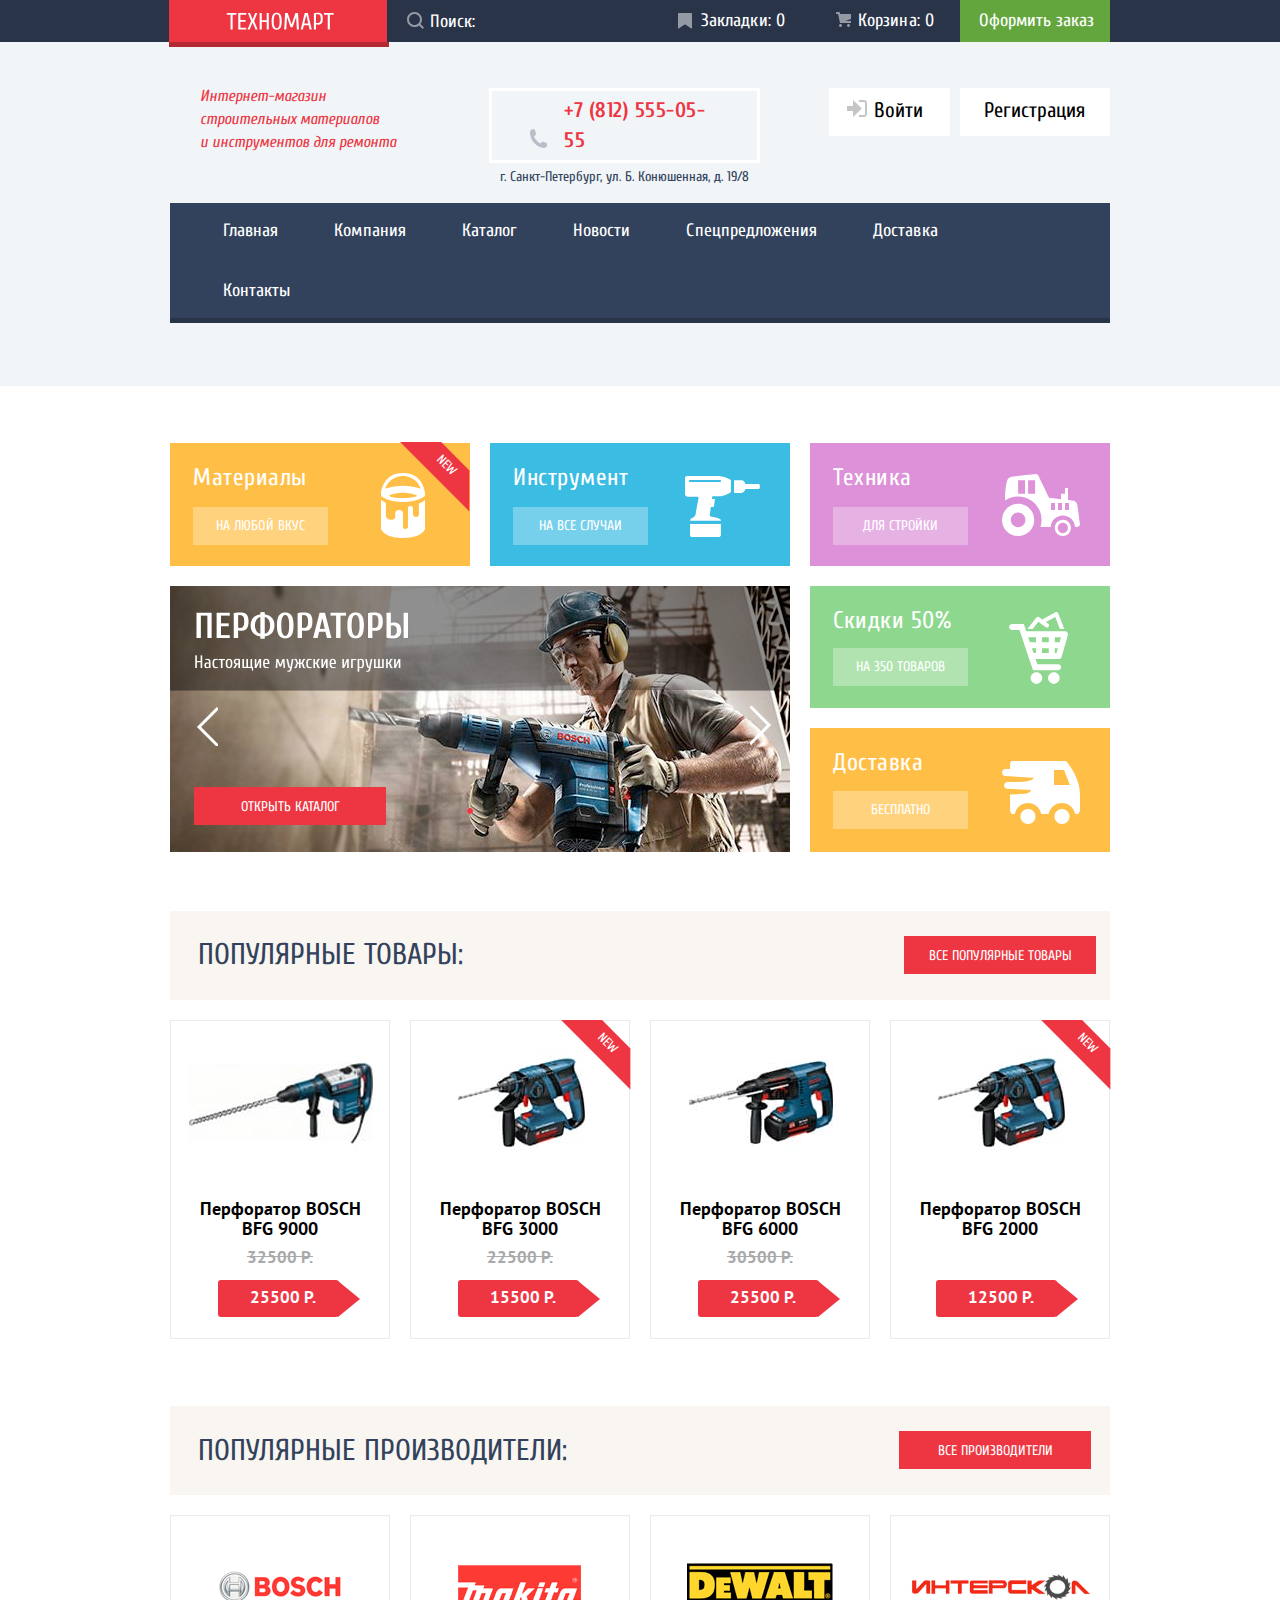
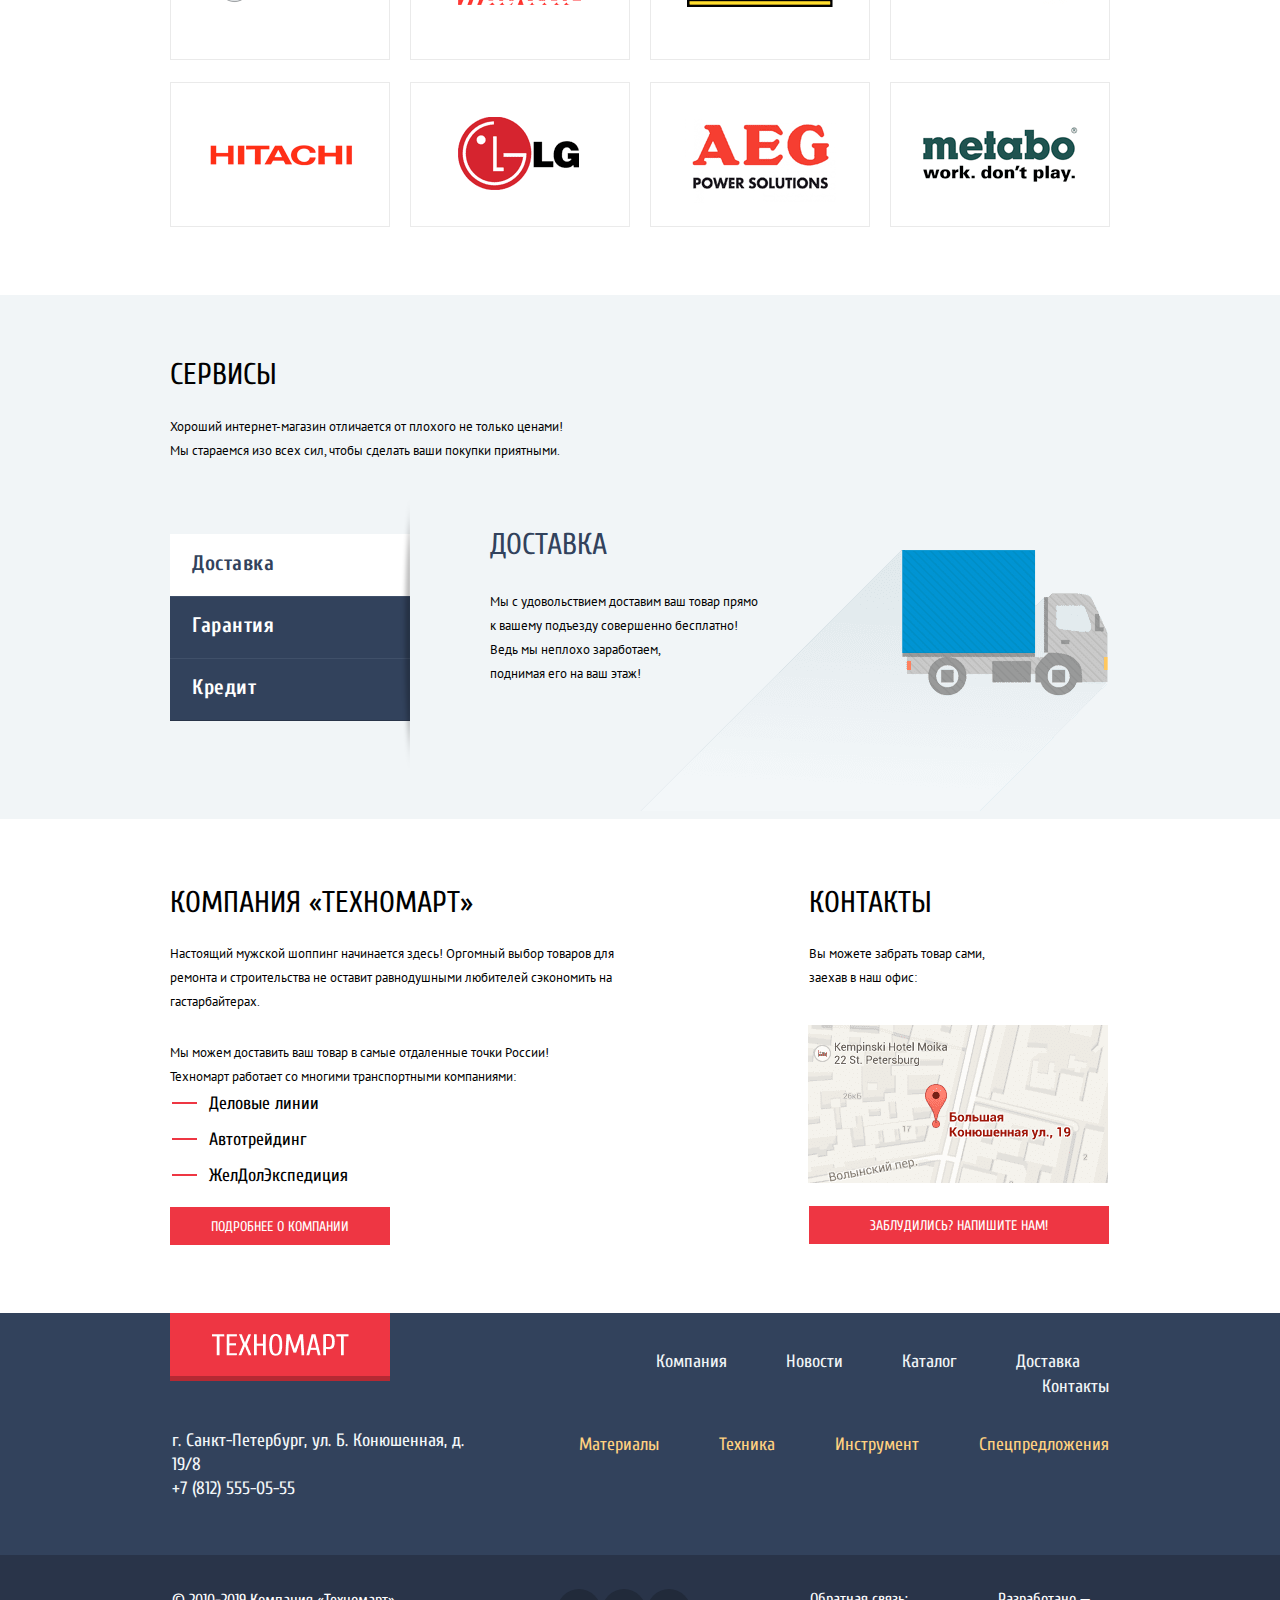
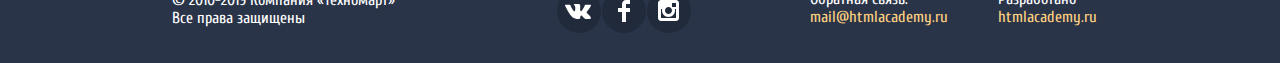
==== commit dde93277: "Доступная разметка главной страницы" ====
--- a/index.html
+++ b/index.html
@@ -17,7 +17,7 @@
         <div class="main-logo">
           <a><img src="img/logo-technomart.svg" width="108" height="18" alt="Логотип магазина «Техномарт»"></a>
         </div>
-        <form class="search" action="#" method="POST">
+        <form class="search" action="#" method="POST" target="_blank">
           <div class="search-pic">
             <input type="search" name="search" id="search" value="Поиск:">
           </div>
@@ -89,7 +89,7 @@
         <section class="slider slider-1">
           <h3 class="visually-hidden">ПЕРФОРАТОРЫ</h3>
           <ul class="slider-list">
-            <li class="slider-item slide slide-current">
+            <li class="slider-item slide slider-1 slide-current">
               <a class="slider-catalog active" href="catalog.html">Открыть каталог</a>
             </li>
             <li class=" slider-item slide">
@@ -191,8 +191,10 @@
           </div>
         </div>
       </section>
-
-      <section class="services">
+    </div>
+
+    <section class="services">
+      <div class="services-wrapper">
         <h2 class="service-title-info">СЕРВИСЫ</h2>
         <p>Хороший интернет-магазин отличается от плохого не только ценами!<br>Мы стараемся изо всех сил, чтобы сделать ваши покупки приятными.</p>
         <section class="slider-services">
@@ -217,32 +219,31 @@
             <button class="garantee-btn button" type="button">Гарантия</button>
             <button class="loan-btn button" type="button">Кредит</button>
           </div>
-        </section>
+      </div>
+    </section>
+    <div class="index-columns">
+      <section class="company-info">
+        <h2>КОМПАНИЯ &laquo;Техномарт&raquo;</h2>
+        <p>Настоящий мужской шоппинг начинается здесь! Оргомный выбор товаров для ремонта и строительства не оставит равнодушными любителей сэкономить на гастарбайтерах.</p>
+        <p class="info-paragraph">Мы можем доставить ваш товар в самые отдаленные точки России!<br> Техномарт работает со многими транспортными компаниями:</p>
+        <ul class="company-list">
+          <li class="company-item ">Деловые линии</li>
+          <li class="company-item">Автотрейдинг</li>
+          <li class="company-item">ЖелДолЭкспедиция</li>
+        </ul>
+        <a class="link-info active" href="blank.html">Подробнее о компании</a>
       </section>
-      <div class="index-columns">
-        <section class="company-info">
-          <h2>КОМПАНИЯ &laquo;Техномарт&raquo;</h2>
-          <p>Настоящий мужской шоппинг начинается здесь! Оргомный выбор товаров для ремонта и строительства не оставит равнодушными любителей сэкономить на гастарбайтерах.</p>
-          <p class="info-paragraph">Мы можем доставить ваш товар в самые отдаленные точки России!<br> Техномарт работает со многими транспортными компаниями:</p>
-          <ul class="company-list">
-            <li class="company-item ">Деловые линии</li>
-            <li class="company-item">Автотрейдинг</li>
-            <li class="company-item">ЖелДолЭкспедиция</li>
-          </ul>
-          <a class="link-info active" href="blank.html">Подробнее о компании</a>
-        </section>
-        <section class="contacts">
-          <h2>КОНТАКТЫ</h2>
-          <p>Вы можете забрать товар сами,<br> заехав в наш офис:
-          </p>
-          <div class="contacts-map">
-            <a href="https://www.google.com/maps/">
-              <img src="img/map.png" width="300" height="158" alt="Карта">
-            </a>
-          </div>
-          <button class="active button-contacts">Заблудились? Напишите нам!</button>
-        </section>
-      </div>
+      <section class="contacts">
+        <h2>КОНТАКТЫ</h2>
+        <p>Вы можете забрать товар сами,<br> заехав в наш офис:
+        </p>
+        <div class="contacts-map">
+          <a href="https://www.google.com/maps/">
+            <img src="img/map.png" width="300" height="158" alt="Карта">
+          </a>
+        </div>
+        <button class="active button-contacts">Заблудились? Напишите нам!</button>
+      </section>
     </div>
   </main>
 
@@ -301,7 +302,7 @@
             <li>
               <a class="social-item" href="#">
                 <span class="visually-hidden">Вконтакте</span>
-                <svg width="27" height="16" viewBox="0 0 27 16" fill="none">
+                <svg role="img" aria-label="Логотип Инстаграм" width="27" height="16" viewBox="0 0 27 16" fill="none">
                   <path d="M16.138 12.51C17.094 12.201 18.318 14.55 19.621 15.449C20.599 16.13 21.348 15.983 21.348 15.983L24.821 15.933C24.821 15.933 26.636 15.821 25.778 14.379C25.707
                   14.259 25.275 13.31 23.193 11.357C21.016 9.31398 21.311 9.64498 23.932 6.11298C25.529 3.95998 26.168 2.64498 25.968 2.08498C25.776 1.54598 24.603 1.68598 24.603 1.68598L20.69 1.71298C20.309 1.71398 19.986 1.83198 19.839
                   2.22798C19.836 2.23198 19.218 3.89398 18.394 5.30698C16.653 8.29598 15.958 8.45498 15.67 8.26798C15.009 7.83498 15.176 6.53098 15.176 5.60398C15.176 2.70698 15.608 1.49898 14.33 1.18698C13.903 1.08298 13.591 1.01498 12.502
@@ -315,7 +316,7 @@
             <li>
               <a class="social-item" href="#">
                 <span class="visually-hidden">Фейсбук</span>
-                <svg width="12" height="22" viewBox="0 0 12 22" fill="none">
+                <svg role="img" aria-label="Логотип Инстаграм" width="12" height="22" viewBox="0 0 12 22" fill="none">
                   <path d="M12 4V0H8C5.79086 0 4 1.79086 4 4V8H0V12H4V22H8V12H12V8H8V4H12Z" fill="white" />
                 </svg>
               </a>
@@ -323,7 +324,7 @@
             <li>
               <a class="social-item" href="#">
                 <span class="visually-hidden">Инстаграм</span>
-                <svg width="21" height="21" viewBox="0 0 21 21" fill="none">
+                <svg role="img" aria-label="Логотип Инстаграм" width="21" height="21" viewBox="0 0 21 21" fill="none">
                   <path fill-rule="evenodd" clip-rule="evenodd"
                     d="M3 0H18C19.65 0 21 1.35 21 3V18C21 19.65 19.65 21 18 21H3C1.35 21 0 19.65 0 18V3C0 1.35 1.35 0 3 0ZM14 10.5C14 8.57 12.43 7 10.5 7C8.57 7 7 8.57 7 10.5C7 12.43 8.57 14 10.5 14C12.43 14 14 12.43 14 10.5ZM3 18V9H4.181C4.0626 9.49127 4.00186 9.99467 4 10.5C4 14.0899 6.91015 17 10.5 17C14.0899 17 17 14.0899 17 10.5C16.9986 9.99464 16.9379 9.49118 16.819 9H18V18H3ZM14 7H18V3H14V7Z"
                     fill="white" />
--- a/css/style.css
+++ b/css/style.css
@@ -112,6 +112,7 @@
 /*header*/
 .upper-header {
   background-color: var(--basic-extra-dark);
+
 }
 
 .main-header-wrapper {
@@ -119,9 +120,11 @@
   flex-wrap: wrap;
   font-size: 18px;
   line-height: 24px;
+  justify-content: flex-end;
+  position: relative;
+  background-color: var(--basic-extra-dark);
   width: 940px;
   margin: 0 auto;
-  justify-content: flex-end;
 }
 
 .main-header {
@@ -133,9 +136,6 @@
   padding-bottom: 63px;
 }
 
-.main-header-wrapper {
-  position: relative;
-}
 
 .main-logo {
   width: 220px;
@@ -535,12 +535,8 @@
   opacity: 0.5;
 }
 
-/* Container */
-.container {
-  width: 940px;
-  margin: 0 auto;
-  padding: 0px;
-}
+
+
 
 /*features - GRID*/
 .features-column {
@@ -557,6 +553,9 @@
 
 /*features*/
 .features {
+  width: 940px;
+  margin: 0 auto;
+  padding: 0px;
   margin-top: 57px;
 }
 
@@ -805,6 +804,12 @@
 }
 
 /*products grid*/
+.products-producers{
+  width: 940px;
+  margin: 0 auto;
+  padding: 0px;
+}
+
 .products-item {
   width: 218px;
   min-height: 316px;
@@ -1086,6 +1091,13 @@
   background-color: var(--basic-light-blue);
 }
 
+.services-wrapper{
+  width: 940px;
+  margin: 0 auto;
+  padding: 0px;
+  background-color: var(--basic-light-blue);
+}
+
 .services h2 {
   font-family: 'Cuprum', Arial, sans-serif;
   font-size: 30px;
@@ -1284,6 +1296,9 @@
   flex-wrap: wrap;
   margin-bottom: 68px;
   margin-top: 69px;
+  width: 940px;
+  margin: 0 auto;
+  padding: 0px;
 }
 
 .company-info {
@@ -1292,6 +1307,8 @@
   background-color: var(--basic-white);
   width: 460px;
   margin-right: 166px;
+  margin-bottom: 68px;
+  margin-top: 69px;
 }
 
 .company-info h2,
@@ -1362,7 +1379,10 @@
   background-color: var(--basic-red);
   justify-content: flex-start;
 }
-
+.index-columns .contacts{
+  margin-bottom: 68px;
+  margin-top: 69px;
+}
 .contacts p {
   font-family: 'PT Sans', Arial, sans-serif;
   font-size: 13px;
@@ -1422,6 +1442,8 @@
   display: grid;
   grid-template-columns: 325px 614px;
   width: 940px;
+  margin: 0 auto;
+  padding: 0px;
 }
 
 .footer-nav-list {
@@ -1517,7 +1539,7 @@
 }
 
 .upper-footer p {
-  margin-top: 14px;
+  margin-top: 16px;
   margin-bottom: 0px;
   margin-left: 2px;
 }
@@ -1635,19 +1657,24 @@
 .inner-page .basket{
   padding-right: 21px;
 }
+
+
 /* Grid for catalog */
-.page-catalog {
+.catalog-wrapper {
   display: grid;
   grid-template-columns: 220px 720px;
-}
-
-.page-catalog h1 {
+  width: 940px;
+  margin: 0 auto;
+  padding: 0px;
+}
+
+.catalog-wrapper h1 {
   grid-column: 1 / -1;
   margin-bottom: 18px;
   padding: 0;
 }
 
-.page-catalog .catalog-nav {
+.catalog-wrapper .catalog-nav {
   grid-column: 1 / -1;
   padding: 0;
   margin: 0;
@@ -1768,7 +1795,7 @@
   position: relative;
 }
 
-.sort ul::after {
+.sort li:last-child::after {
   display: block;
   content: '';
   position: absolute;
@@ -1778,7 +1805,7 @@
   border-top: 10px solid var(--basic-super-grey);
 }
 
-.sort ul:hover::after{
+.sort li:last-child:hover::after{
   display: block;
   content: '';
   position: absolute;
@@ -1788,7 +1815,7 @@
   border-top: 10px solid var(--basic-black);
 }
 
-.sort ul:hover::after{
+.sort li:last-child:active::after{
   display: block;
   content: '';
   position: absolute;
@@ -1875,7 +1902,7 @@
   content: "";
   position: absolute;
   left: -35px;
-  top: 0;
+  top: -3px;
   width: 20px;
   height: 20px;
   border: 2px solid var(--basic-super-grey);
@@ -1886,7 +1913,7 @@
   content: "";
   position: absolute;
   left: -35px;
-  top: 0;
+  top: -5px;
   width: 20px;
   height: 20px;
   border: 2px solid var(--filter-grey);
@@ -1896,7 +1923,7 @@
   content: "";
   position: absolute;
   left: -35px;
-  top: 0;
+  top: -5px;
   width: 20px;
   height: 20px;
   border: 2px solid var(--basic-super-grey);
@@ -1908,9 +1935,9 @@
   display: block;
   position: absolute;
   left: -30px;
-  top: 1px;
-  width: 21px;
-  height: 20px;
+  top: -3px;
+  width: 23px;
+  height: 22px;
   background-image: url("../img/icons/click.svg");
   background-repeat: no-repeat;
   border-radius: 10%;
@@ -1921,15 +1948,24 @@
   display: block;
   position: absolute;
   left: -30px;
-  top: 1px;
-  width: 21px;
-  height: 20px;
+  top: -3px;
+  width: 23px;
+  height: 22px;
   background-image: url("../img/icons/click.svg");
   border-radius: 10%;
 }
 /* круглые чебоксы вставить галочки**/
+#filter-interscol + label::before{
+  color: var(--filter-grey);
+  opacity: 0.5;
+}
+#filter-net + label::before{
+  color: var(--filter-grey);
+  opacity: 0.5;
+}
+
 .filter .energy{
-  margin-top: 26px;
+  margin-top: 23px;
   margin-bottom: 19px;
 }
 .filter-input-radio + label::before {
@@ -1937,9 +1973,9 @@
   position: absolute;
   left: -34px;
   top: -1px;
-  width: 18px;
-  height: 18px;
-  border: 3px solid var(--basic-super-grey);
+  width: 17px;
+  height: 17px;
+  border: 4px solid var(--basic-super-grey);
   border-radius: 50%;
 }
 
@@ -1948,9 +1984,9 @@
   position: absolute;
   left: -34px;
   top: -1px;
-  width: 18px;
-  height: 18px;
-  border: 2px solid var(--filter-grey);
+  width: 17px;
+  height: 17px;
+  border: 4px solid var(--filter-grey);
   border-radius: 50%;
 }
 
@@ -1959,9 +1995,9 @@
   position: absolute;
   left: -34px;
   top: -1px;
-  width: 18px;
-  height: 18px;
-  border: 2px solid var(--filter-grey);
+  width: 17px;
+  height: 17px;
+  border: 4px solid var(--filter-grey);
   border-radius: 50%;
   opacity:0.5;
 }
@@ -1969,10 +2005,10 @@
 .filter-input-radio:checked + label::after {
   content: "";
   position: absolute;
-  top: 5px;
-  left: -27px;
-  width: 10px;
-  height: 10px;
+  top: 7px;
+  left: -26px;
+  width: 9px;
+  height: 9px;
   background-color: var(--basic-super-grey);
   border-radius: 50%;
 }
@@ -1980,10 +2016,10 @@
 .filter-input-radio:checked + label:hover::after {
   content: "";
   position: absolute;
-  top: 5px;
-  left: -27px;
-  width: 10px;
-  height: 10px;
+  top: 7px;
+  left: -26px;
+  width: 9px;
+  height: 9px;
   background-color: var(--filter-grey);
   border-radius: 50%;
 }
@@ -1991,10 +2027,10 @@
 .filter-input-radio:checked + label:active::after {
   content: "";
   position: absolute;
-  top: 5px;
-  left: -27px;
-  width: 10px;
-  height: 10px;
+  top: 7px;
+  left: -26px;
+  width: 9px;
+  height: 9px;
   background-color: var(--filter-grey);
   border-radius: 50%;
   opacity: 0.5;
@@ -2436,7 +2472,7 @@
 }
 
 .range-controls .bar {
-  width: 70%;
+  width: 80%;
   height: 2px;
   background: var(--basic-green);
 }
@@ -2456,7 +2492,11 @@
 }
 
 .range-controls .toggle-max {
-  left: 140px;
+  left: 160px;
+}
+
+.range-controls .toggle-min {
+  left: 18px;
 }
 
 .price-controls {
@@ -2477,9 +2517,9 @@
 }
 
 .price-controls input {
-  width: 95px;
-  padding-top: 8px;
-  padding-bottom: 8px;
+  width: 78px;
+  padding-top: 10px;
+  padding-bottom: 10px;
   text-align: center;
   color: var(--basic-black);
   border: none;
@@ -2487,11 +2527,37 @@
   background: var(--filter-pink);
   font-family: inherit;
   font-size: inherit;
-  padding-left: 0px;
+  padding-left: 17px;
   padding-right: 0px;
-}
-
+  font-size: 17px;
+  line-height: 18px;
+  align-items: center;
+
+}
+
+.max-price input{
+  margin-left: 5px;
+}
+.filter .producers{
+  position: relative;
+}
+
+.filter .producers::after{
+  display: block;
+  position: absolute;
+  content: "";
+  width:220px;
+  height: 1px;
+  background-color: var(--basic-grey);
+}
 /*PERFORETORS_CATALOG*/
+.perforators-info-wrapper{
+  background-color: var(--basic-light-blue);
+  width: 940px;
+  margin: 0 auto;
+  padding: 0px;
+}
+
 .perforators-info,
 h1 {
   background-color: var(--basic-light-blue);
@@ -2519,7 +2585,7 @@
   display: flex;
   flex-wrap: wrap;
   padding: 0;
-  margin-bottom: 22px;
+  margin-bottom: 20px;
   list-style: none;
 }
 
@@ -2560,13 +2626,14 @@
   color: var(--basic-white);
 }
 
-.perforators-info h2 {
+.perforators-info-wrapper h2 {
+  display: inline-block;
   font-family: 'Cuprum', Arial, sans-serif;
   font-size: 30px;
   line-height: 30px;
   text-transform: uppercase;
   color: var(--basic-black);
-  margin-top: 64px;
+  margin-top: 66px;
   margin-bottom: 25px;
   font-weight: 400;
 }
@@ -2576,11 +2643,8 @@
   font-size: 13px;
   line-height: 24px;
   color: var(--basic-black);
-  margin-bottom: 68px;
-}
-
-.perforators-info {
-  margin-bottom: 0px;
+  padding-bottom: 68px;
+  margin: 0px;
 }
 
 /*КАРТИНКА НОВАЯ ДЛЯ ПЕРФОАТОРОВ*/
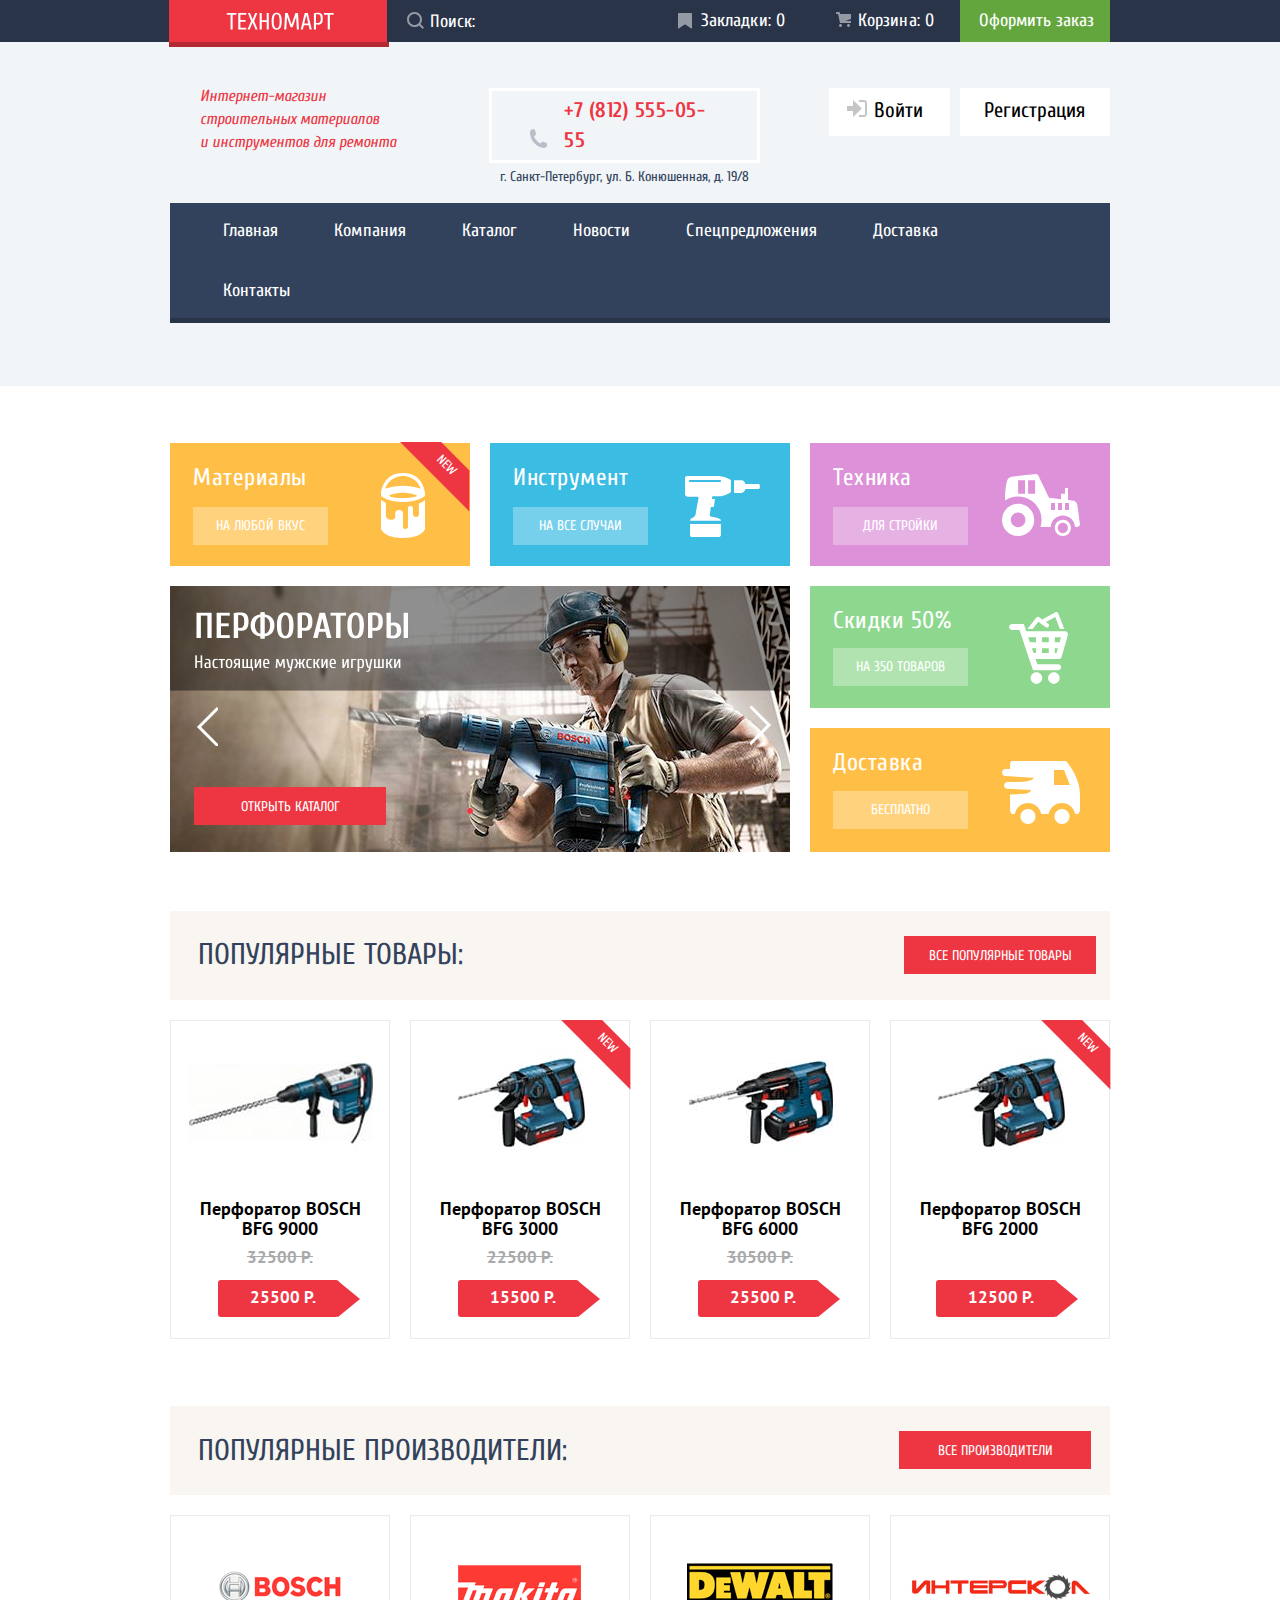
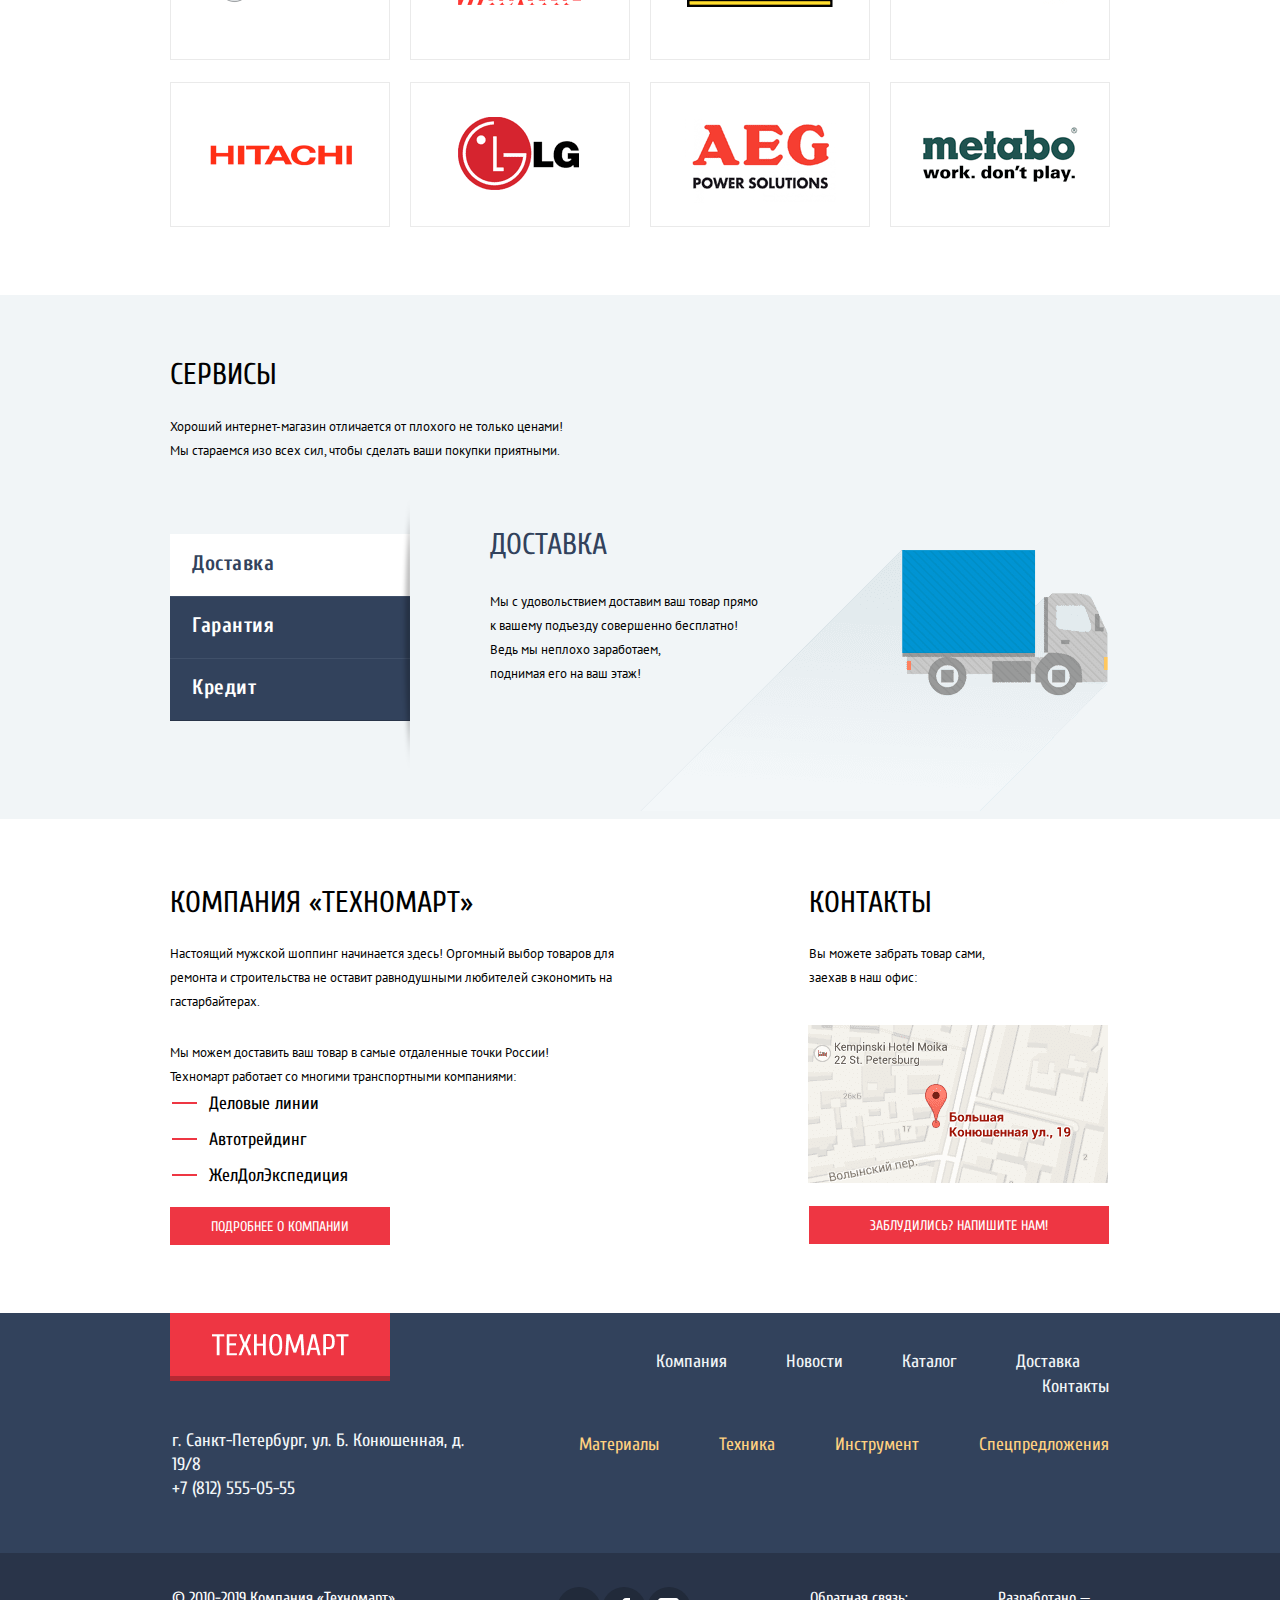
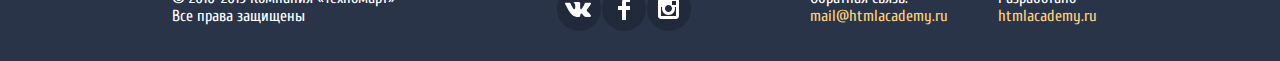
==== commit ffeeb687: "поправила все" ====
--- a/index.html
+++ b/index.html
@@ -7,7 +7,8 @@
   <link href="https://fonts.googleapis.com/css2?family=Cuprum&display=swap" rel="stylesheet">
   <link href="https://fonts.googleapis.com/css2?family=PT+Sans&display=swap" rel="stylesheet">
   <link href="https://fonts.googleapis.com/css2?family=Cuprum:ital@1&display=swap" rel="stylesheet">
-  <link rel="stylesheet" href="css/style.css">
+  <link rel="stylesheet" href="ccs/normalize.css">
+  <link rel="stylesheet" href="css/style.min.css">
 </head>
 
 <body class="page-body">
@@ -17,10 +18,11 @@
         <div class="main-logo">
           <a><img src="img/logo-technomart.svg" width="108" height="18" alt="Логотип магазина «Техномарт»"></a>
         </div>
-        <form class="search" action="#" method="POST" target="_blank">
+        <form class="search" action="#" method="get" target="_blank">
           <div class="search-pic">
             <input type="search" name="search" id="search" value="Поиск:">
           </div>
+          <button class="visually-hidden search-button" type="button" name="button"></button>
         </form>
         <div class="bookmarks">
           <a class="marks" href="#">Закладки: 0</a>
@@ -92,8 +94,8 @@
             <li class="slider-item slide slider-1 slide-current">
               <a class="slider-catalog active" href="catalog.html">Открыть каталог</a>
             </li>
-            <li class=" slider-item slide">
-              <a class="slider-catalog" href="catalog.html">Открыть каталог</a>
+            <li class="slider-item slide">
+              <a class="slider-catalog active" href="catalog.html">Открыть каталог</a>
             </li>
           </ul>
           <div class="slider-controls">
@@ -129,7 +131,7 @@
               </span>
               <a href="#">25500 Р. </a>
             </li>
-            <li class="products-item">
+            <li class="products-item product">
               <h3>Перфоратор BOSCH BFG 3000</h3>
               <div class="products-pic">
                 <img class="img" src="img/BFG_3000.jpg" width="127" height="112" alt="Перфоратор BOSCH BFG 3000">
@@ -219,8 +221,10 @@
             <button class="garantee-btn button" type="button">Гарантия</button>
             <button class="loan-btn button" type="button">Кредит</button>
           </div>
+        </section>
       </div>
     </section>
+
     <div class="index-columns">
       <section class="company-info">
         <h2>КОМПАНИЯ &laquo;Техномарт&raquo;</h2>
@@ -301,7 +305,6 @@
           <ul class="social-networks">
             <li>
               <a class="social-item" href="#">
-                <span class="visually-hidden">Вконтакте</span>
                 <svg role="img" aria-label="Логотип Инстаграм" width="27" height="16" viewBox="0 0 27 16" fill="none">
                   <path d="M16.138 12.51C17.094 12.201 18.318 14.55 19.621 15.449C20.599 16.13 21.348 15.983 21.348 15.983L24.821 15.933C24.821 15.933 26.636 15.821 25.778 14.379C25.707
                   14.259 25.275 13.31 23.193 11.357C21.016 9.31398 21.311 9.64498 23.932 6.11298C25.529 3.95998 26.168 2.64498 25.968 2.08498C25.776 1.54598 24.603 1.68598 24.603 1.68598L20.69 1.71298C20.309 1.71398 19.986 1.83198 19.839
@@ -315,7 +318,6 @@
             </li>
             <li>
               <a class="social-item" href="#">
-                <span class="visually-hidden">Фейсбук</span>
                 <svg role="img" aria-label="Логотип Инстаграм" width="12" height="22" viewBox="0 0 12 22" fill="none">
                   <path d="M12 4V0H8C5.79086 0 4 1.79086 4 4V8H0V12H4V22H8V12H12V8H8V4H12Z" fill="white" />
                 </svg>
@@ -323,7 +325,6 @@
             </li>
             <li>
               <a class="social-item" href="#">
-                <span class="visually-hidden">Инстаграм</span>
                 <svg role="img" aria-label="Логотип Инстаграм" width="21" height="21" viewBox="0 0 21 21" fill="none">
                   <path fill-rule="evenodd" clip-rule="evenodd"
                     d="M3 0H18C19.65 0 21 1.35 21 3V18C21 19.65 19.65 21 18 21H3C1.35 21 0 19.65 0 18V3C0 1.35 1.35 0 3 0ZM14 10.5C14 8.57 12.43 7 10.5 7C8.57 7 7 8.57 7 10.5C7 12.43 8.57 14 10.5 14C12.43 14 14 12.43 14 10.5ZM3 18V9H4.181C4.0626 9.49127 4.00186 9.99467 4 10.5C4 14.0899 6.91015 17 10.5 17C14.0899 17 17 14.0899 17 10.5C16.9986 9.99464 16.9379 9.49118 16.819 9H18V18H3ZM14 7H18V3H14V7Z"
@@ -365,25 +366,21 @@
       <button class="contacts-button" type="submit">Отправить</button>
       <button class="modal-close" type="button" aria-label="Закрыть"></button>
     </form>
-
-
   </section>
   <section class="modal-map modal">
     <h2 class="visually-hidden">Как до нас добраться</h2>
     <iframe
       src="https://www.google.com/maps/embed?pb=!1m18!1m12!1m3!1d1998.6037999040354!2d30.322010416394033!3d59.938716271971415!2m3!1f0!2f0!3f0!3m2!1i1024!2i768!4f13.1!3m3!1m2!1s0x4696310fca5ba729%3A0xea9c53d4493c879f!2sBolshaya+Konyushennaya+ul.%2C+19%2C+Sankt-Peterburg%2C+Russia%2C+191186!5e0!3m2!1sen!2s!4v1441888483426"
       width="943" height="499" allowfullscreen title="Офис компании по адресу ул. Большая Конюшенная 19/8, Санкт-Петербург">
-
     </iframe>
-
     <button class="map-close modal-close" type="button" aria-label="Закрыть"></button>
   </section>
 
-  <script src="js/contacts.js"></script>
-  <script src="js/slider.js"></script>
-  <script src="js/map.js"></script>
-  <script src="js/sliderinfo.js"></script>
-  <script src="js/cards.js"></script>
+  <script src="js/contacts.min.js"></script>
+  <script src="js/slider.min.js"></script>
+  <script src="js/map.min.js"></script>
+  <script src="js/sliderinfo.min.js"></script>
+
 
 </body>
 
--- a/css/style.min.css
+++ b/css/style.min.css
@@ -0,0 +1 @@
+:root{--basic-white:#FFFFFF;--basic-extra-dark:#293449;--basic-dark:#32425C;--basic-light-blue:#F1F5F7;--basic-light-pink:#F9F5F0;--basic-black:#000000;--basic-super-black:#1D2739;--basic-extra-black:#161D29;--basic-super-grey:#C5C5C5;--basic-red:#EE3643;--basic-dark-red:#CA2C37;--basic-super-red:#BA2732;--basic-yellow:#FFD180;--basic-green:#63A63E;--basic-super-green:#5FBB2D;--basic-grey:#A9A9A9;--basic-yellow-extra:#FFBF47;--basic-blue-extra:#3BBCE3;--basic-purple-extra:#DC91D8;--basic-green-extra:#8ED78F;--basic-white-extra:#F3F7F9;--special-dark-blue:#212A3A;--special-borders:#E5E5E5;--filter-pink:#F7F3EC;--filter-scale:#D7DCDE;--filter-toggle:#ababab;--filter-shadow:#cfcfcf;--filter-grey:#B5B5B5;--modal-grey:#F1F1F1;--modal-green:#518534;--nav-bleu:#3D546F}.page body{min-width:940px;margin:0;padding:0;font-family:Cuprum,Arial,sans-serif;font-size:13px;line-height:24px;color:var(--basic-black);background-color:var(--basic-white)}.page img{max-width:100%;height:auto}.page a{text-decoration:none;color:var(--basic-white)}.page button:focus{outline:0}.visually-hidden{position:absolute;width:1px;height:1px;margin:-1px;border:0;padding:0;white-space:nowrap;clip-path:inset(100%);clip:rect(0 0 0 0);overflow:hidden}.features-materials{position:relative}.features-materials::after{display:block;position:absolute;content:"NEW";width:40px;height:0;border-bottom:29px solid var(--basic-red);border-left:29px solid transparent;border-right:29px solid transparent;transform:rotate(45deg);Top:9px;right:-24px;font-family:Cuprum,Arial,sans-serif;color:var(--basic-white);text-align:center}.page{height:100%}.page-body{min-height:100%;display:grid;grid-template-rows:min-content 1fr min-content;align-content:start}.upper-header{background-color:var(--basic-extra-dark)}.main-header-wrapper{display:flex;flex-wrap:wrap;font-size:18px;line-height:24px;justify-content:flex-end;position:relative;background-color:var(--basic-extra-dark);width:940px;margin:0 auto}.main-header{background-color:var(--basic-light-blue)}.main-header .container-index{background-color:var(--basic-light-blue);padding-bottom:63px}.main-logo{width:220px;height:47px;background-color:var(--basic-red);margin:0;box-shadow:inset 0 -5px 0 rgba(0,0,0,.24);position:absolute;left:-1px}.main-logo img{width:108px;height:18px;padding-top:12px;padding-right:56px;padding-bottom:18px;padding-left:57px}.search input{background-color:var(--basic-extra-dark);border:none;width:271px;height:42px;margin:0;font-family:Cuprum,Arial,sans-serif;font-size:18px;line-height:24px;color:var(--basic-white);padding-left:43px}.search .search-pic{position:relative}.search-pic::before{display:block;position:absolute;content:"";width:17px;height:17px;background:url(../img/icons/icon-search.svg);background-size:cover;top:12px;left:20px;opacity:.5}.search-pic:hover::before{display:block;position:absolute;content:"";width:17px;height:17px;background:url(../img/icons/icon-search.svg);background-size:cover;top:12px;left:20px;opacity:1}.search input:focus{background-color:var(--basic-white);color:var(--basic-black);outline:0;border-color:var(--basic-white)}.main-logo a{display:block}.main-logo img:active{background-color:var(--basic-super-red)}.page .basket,.page .link-order{display:block}.page .link-order{justify-content:flex-end;padding-left:19px;padding-right:16px;padding-top:9px;padding-bottom:9px;background-color:var(--basic-green)}.page .link-order:link{font-family:Cuprum,Arial,sans-serif;font-size:18px;line-height:24px;color:var(--basic-white);background-color:var(--basic-green)}.page .link-order:hover{background-color:var(--basic-super-green)}.page .link-order:active{background-color:var(--basic-green);opacity:.5}.page .marks{display:block;position:relative;padding-left:43px;padding-right:24px;margin:0;padding-top:9px;padding-bottom:9px;letter-spacing:.1px}.page .marks:link::before{display:block;content:"";position:absolute;width:14px;height:16px;bottom:13px;left:20px;background-image:url(../img/bookmark.svg);background-repeat:no-repeat;background-position:0 0;opacity:.5}.page .marks:hover::before{display:block;content:"";position:absolute;width:14px;height:16px;bottom:13px;left:20px;background-image:url(../img/bookmark.svg);background-repeat:no-repeat;background-position:0 0;opacity:1}.page .marks{font-family:Cuprum,Arial,sans-serif;font-size:18px;line-height:24px;font-weight:400;color:var(--basic-white);background-color:var(--basic-extra-dark)}.page .basket-black{font-family:Cuprum,Arial,sans-serif;font-size:18px;line-height:24px;font-weight:400;color:var(--basic-white);background-color:var(--basic-extra-dark)}.page .basket:active,.page .marks:active{opacity:.5;background-color:var(--basic-extra-black)}.page .basket{position:relative;padding-top:9px;padding-bottom:9px;padding-left:49px;padding-right:26px;letter-spacing:.1px}.page .basket:link::before{display:block;content:"";position:absolute;width:15px;height:15px;bottom:15px;left:27px;background-image:url(../img/icons/basket.svg);background-repeat:no-repeat;background-position:0 0;opacity:.5}.page .basket:hover::before{display:block;content:"";position:absolute;width:15px;height:15px;bottom:15px;left:27px;background-image:url(../img/icons/basket.svg);background-repeat:no-repeat;background-position:0 0;opacity:1}.down-header{display:flex;justify-content:flex-start;flex-wrap:wrap;background-color:var(--basic-light-blue);margin:0 auto;padding:0 10px;width:940px}.slogan p{width:197px;margin-left:30px;margin-top:42.5px;margin-right:92px}.slogan p{font-family:Cuprum,sans-serif,Arial,;font-size:16px;line-height:23px;font-style:italic;color:var(--basic-red)}.header-contacts .phone-header{display:block;position:relative;width:157px;padding-top:4px;padding-bottom:5px;padding-left:72px;padding-right:36px;border:3px solid #fff;font-family:Cuprum,Arial,sans-serif;font-weight:700;font-size:21px;line-height:30px;color:var(--basic-red);letter-spacing:.5px}.header-contacts .index-phone{margin-top:46px;margin-right:69px;margin-left:0}.header-contacts .phone-header::before{display:block;position:absolute;content:"";width:18px;height:19px;left:37px;bottom:12px;background-image:url(../img/icons/icon-phone.svg)}.header-contacts p{font-family:Cuprum,Arial,sans-serif;font-size:14px;line-height:24px;color:var(--basic-dark);margin-left:11px;margin-top:1.5px}.down-header a{display:block;font-family:Cuprum,Arial,sans-serif;font-size:21px;line-height:21px}.down-header .login-link{position:relative;background-color:var(--basic-white);padding-top:12px;padding-bottom:12px;padding-left:45px;padding-right:27px;width:49px;margin-top:46px;margin-bottom:67px;margin-right:10px}.login-link::before{display:block;content:"";position:absolute;width:27px;height:17px;left:18px;background-image:url(../img/icons/icon-login.svg);background-repeat:no-repeat;background-position:0 0}.login-link:hover::before{display:block;content:"";position:absolute;width:27px;height:17px;left:18px;background-image:url(../img/icons/icon-login-blue.svg);background-repeat:no-repeat;background-position:0 0}.login-link:active::before{display:block;content:"";position:absolute;width:27px;height:17px;left:18px;background-image:url(../img/icons/icon-login.svg);background-repeat:no-repeat;background-position:0 0}.down-header .registration-link{padding-top:12px;padding-bottom:12px;padding-left:24px;padding-right:24px;background-color:var(--basic-white);width:102px;margin-top:46px;margin-bottom:67px}.login-link:link,.registration-link:link{font-family:Cuprum,Arial,sans-serif;font-size:21px;line-height:21px;color:var(--basic-black)}.login-link:hover,.registration-link:hover{color:var(--basic-red)}.login-link:active,.registration-link:active{color:var(--basic-super-grey);opacity:.5}.main-nav{font-family:Cuprum,Arial,sans-serif;font-size:18px;line-height:24px;color:var(--basic-white);background-color:var(--basic-dark);font-style:normal;font-weight:200;margin:0 auto;width:890px;box-shadow:inset 0 -5px var(--basic-extra-dark);letter-spacing:.05px;padding-left:25px;padding-right:25px}.site-nav{display:flex;flex-wrap:wrap;margin:0;padding:0;list-style:none}.site-nav a{display:block;padding-top:16px;padding-bottom:20px;padding-right:28px;padding-left:28px}.main-nav a:hover{background-color:var(--basic-extra-dark)}.main-nav a:active{background-color:var(--basic-super-black);opacity:.5}.features-column{display:grid;grid-template-columns:1fr 1fr 1fr;grid-gap:20px}.container .slider{grid-column:1/3;grid-row:2/4}.features{width:940px;margin:0 auto;padding:0;margin-top:57px}.features .features-title{font-family:Cuprum,Arial,sans-serif;font-style:normal;font-weight:400;font-size:24px;line-height:30px;color:var(--basic-white);align-items:center;margin-left:23px;margin-top:20px;margin-bottom:0;letter-spacing:.5px}.features .features-delivery,.features .features-materials{background-color:var(--basic-yellow-extra);width:300px}.features h3{position:relative}.features-materials h3::after{display:block;content:"";position:absolute;height:65px;width:44px;bottom:-45px;right:45px;background:url(../img/icons/icon-1.svg);background-repeat:no-repeat;background-position:0 0}.features-instruments h3::after{display:block;content:"";position:absolute;height:61px;width:75px;bottom:-44px;right:30px;background:url(../img/icons/icon-2.svg);background-repeat:no-repeat;background-position:0 0}.features-technics h3::after{display:block;content:"";position:absolute;height:62px;width:78px;bottom:-43px;right:30px;background:url(../img/icons/icon-3.svg);background-repeat:no-repeat;background-position:0 0}.features-discounts h3::after{display:block;content:"";position:absolute;height:73px;width:59px;bottom:-48px;right:42px;background:url(../img/icons/icon-4.svg);background-repeat:no-repeat;background-position:0 0}.features-delivery h3::after{display:block;content:"";position:absolute;height:63px;width:78px;bottom:-46px;right:30px;background:url(../img/icons/icon-5.svg);background-repeat:no-repeat;background-position:0 0}.features .features-instruments{background-color:var(--basic-blue-extra);width:300px}.features .features-technics{background-color:var(--basic-purple-extra);width:300px}.features .features-discounts{background-color:var(--basic-green-extra);width:300px}.features a{display:block}.features .link{font-family:Cuprum,Arial,sans-serif;font-size:14px;line-height:18px;font-style:normal;font-weight:400;color:var(--basic-white);background-color:rgba(255,255,255,.3);text-transform:uppercase;margin-left:23px;margin-bottom:21px;margin-top:14px;letter-spacing:.06px;padding-top:10px;padding-bottom:10px;width:135px;text-align:center}.features-discounts .link{margin-top:12px}.features-delivery .link{margin-top:13px}.features .link:hover{background-color:var(--basic-super-grey);opacity:.3}.features .link:active{background-color:var(--basic-grey);opacity:.3}.slider{position:relative;text-align:center;width:620px;height:266px;background-repeat:no-repeat;position:0 0}.slider-1{background-image:url("../img/perforators_slider(1).jpg");width:620px}.slider-2{background-image:url("../img/perforators_slider(2).jpg")}.slider-list{margin:0;padding:0;list-style:none}.slider-list .slide{display:none}.slider-list .slide-current{display:block}.slider .active{position:absolute;width:100px;padding-top:11px;padding-bottom:9px;padding-left:46px;padding-right:46px;font-weight:400;font-family:Cuprum,Arial,sans-serif;font-size:14px;line-height:18px;color:var(--basic-white);background-color:var(--basic-red);text-transform:uppercase;cursor:pointer;bottom:27px;left:24px}.active:hover{background-color:var(--basic-dark-red)}.active:active{background-color:var(--basic-super-red)}.slider-controls{position:absolute;width:588px;bottom:105px;left:20px;border:0;padding:0;display:flex;justify-content:space-between}.slider-controls .buttons{cursor:pointer;background-color:transparent;border:none}.slider-controls .button-first::before{display:block;content:"";width:22px;height:40px;background-image:url(../img/icons/icon-left.svg);background-repeat:no-repeat;background-color:transparent}.slider-controls .button-second::before{display:block;content:"";width:22px;height:40px;top:150px;background-image:url(../img/icons/icon-left.svg);transform:rotate(180deg);background-repeat:no-repeat;background-color:transparent}.products-producers{width:940px;margin:0 auto;padding:0}.products-item{width:218px;min-height:316px;margin:0}.products{list-style:none;margin:0;padding:0;margin-top:16px;display:grid;grid-template-columns:220px 220px 220px 220px;grid-column-gap:20px;grid-row-gap:20px;width:940px}.products-item div{display:flex;justify-content:center;align-items:center;width:220px;height:164px}.column-products{margin-top:20px}.popular-products .container{display:flex;justify-content:space-between;flex-wrap:wrap;margin-top:59px;background-color:var(--basic-light-pink);align-items:center;width:940px;margin-left:0;margin-right:0}.popular-products .link{display:block;list-style:none;padding-top:11px;padding-bottom:9px;text-align:center;margin-top:25px;margin-bottom:26px;background-color:var(--basic-red);font-size:14px;line-height:18px;width:192px;text-transform:uppercase;color:var(--basic-white);margin-right:14px}.link:hover{background-color:var(--basic-dark-red)}.link:active{background-color:var(--basic-super-red)}.products-pic-none{display:none}.products-producers h2{font-family:Cuprum,Arial,sans-serif;font-weight:400;font-size:30px;line-height:30px;align-items:center;text-transform:uppercase;color:var(--basic-dark);margin-top:29px;margin-bottom:30px;margin-left:28px}.products h3{font-family:'PT Sans',Arial,sans-serif;font-weight:700;font-size:18px;line-height:20px;text-align:center;align-items:center;justify-content:center}.products-item a{display:block;position:relative;font-family:'PT Sans',Arial,sans-serif;width:89px;height:29px;font-size:17px;line-height:18px;color:var(--basic-white);background-color:Var(--basic-red);border-radius:3px;font-weight:700;padding-top:8px;margin-bottom:21px;padding-left:32px;margin-left:43px}.products-item a::before{content:"";height:0;width:0;position:absolute;left:113px;top:8px;border-bottom:22px solid Var(--basic-red);border-left:18px solid transparent;border-right:18px solid transparent;transform:rotate(90deg)}.products-item span{position:relative;font-family:'PT Sans',Arial,sans-serif;font-weight:700;font-size:17px;line-height:18px;text-transform:uppercase;color:var(--basic-grey);text-decoration-line:line-through;text-align:center}.products-item{display:flex;flex-direction:column;border:1px solid #eaeaea}.products-item h3{display:block;display:flex;order:1;display:block;width:170px;align-self:center;align-items:center;margin-bottom:0;margin-top:14px;text-align:center}.products-item a,.products-item span{order:2}.products-list p{text-align:center}.products-item span{margin-top:9px;margin-bottom:14px}.products-item .no-price{margin-top:41px;margin-left:45px}.products-item a{margin-left:47px}.products-item{position:relative}.products-item:nth-child(even)::after{display:block;position:absolute;content:"NEW";width:40px;height:0;border-bottom:29px solid var(--basic-red);border-left:29px solid transparent;border-right:29px solid transparent;transform:rotate(45deg);Top:9px;right:-26px;font-family:Cuprum,Arial,sans-serif;color:var(--basic-white);text-align:center}.producers .container{display:flex;justify-content:space-between;flex-wrap:wrap;margin-top:67px;margin-bottom:20px;background-color:var(--basic-light-pink);align-items:center;margin-left:0;margin-right:0;padding:0}.producers h2{margin-top:29px;margin-bottom:27px}.link{font-family:Cuprum,Arial,sans-serif;color:var(--basic-white);text-align:center;font-size:14px;line-height:18px;background-color:var(--basic-red);font-size:14px;line-height:18px;font-size:14px;text-transform:uppercase}.producers .link{display:block;list-style:none;padding-top:11px;padding-bottom:9px;width:192px;margin-right:19px;margin-top:25px;margin-bottom:26px;align-items:center;color:var(--basic-white)}.producers img:hover{filter:drop-shadow(0 4px 20px rgba(0, 0, 0, .15))}.producers img:active{opacity:.5;filter:drop-shadow(0 4px 20px rgba(0, 0, 0, .15))}.products-producers{display:grid}.products-list{margin:0;padding:0;list-style:none}.column-producers{display:grid;grid-template-columns:220px 220px 220px 220px;grid-column-gap:20px;grid-row-gap:14px;width:940px;margin-top:20px;margin-bottom:60px}.services{background-color:var(--basic-light-blue)}.services-wrapper{width:940px;margin:0 auto;padding:0;background-color:var(--basic-light-blue)}.services h2{font-family:Cuprum,Arial,sans-serif;font-size:30px;line-height:30px;text-transform:uppercase;color:var(--basic-black);font-weight:400;margin:0;margin-top:67px}.services .service-title-info{margin-top:0;padding-top:65px}.services p{font-family:'PT Sans',Arial,sans-serif;font-size:13px;line-height:24px;margin-top:25px;margin-bottom:0}.slider-services h2{font-family:Cuprum,Arial,sans-serif;font-size:30px;line-height:30px;text-transform:uppercase;font-weight:400;color:var(--basic-dark);padding:0}.services .slider-list-services p,.slider-services p{font-family:'PT Sans',Arial,sans-serif;font-weight:400;font-size:13px;line-height:24px;color:var(--basic-black)}.slider-services{background-color:var(--basic-light-blue);display:flex;position:relative}.slider-services .slider-list-services{margin:0;padding:0;list-style:none;order:1}.slider-services .slide{margin-top:70px}.slider-controls-services{align-self:flex-end;margin-left:0;margin-bottom:99px;margin-right:80px;margin-top:71px;position:relative}.slider-controls-services button{text-align:left}.services .slider-list-services p{margin-top:30px}.slider-controls-services::after{display:block;position:absolute;content:"";width:10px;height:279px;right:0;top:-40px;background-image:url(../img/line-slider.png)}.slider-item-1{position:relative}.slider-item-1::after{display:block;content:"";position:absolute;width:468px;height:261px;left:150px;top:20px;background-image:url(../img/delivery_slider.png)}.slider-item-2{position:relative}.slider-item-2::after{display:block;content:"";position:absolute;width:389px;height:283px;left:220px;top:-10px;background-image:url(../img/garantee.png)}.slider-item-3{position:relative}.slider-item-3::after{display:block;content:"";position:absolute;width:465px;height:285px;left:160px;top:-3px;background-image:url(../img/credit_slider.png)}.slider-item-3 a{position:absolute;font-family:Cuprum,Arial,sans-serif;font-size:14px;line-height:18px;text-transform:uppercase;color:var(--basic-white);background-color:var(--basic-red);width:200px;text-align:center;top:120px;padding-top:12px;padding-bottom:14px;border-radius:2px}.slider-controls-services .button{display:block;width:240px;font-family:Cuprum,Arial,sans-serif;font-size:21px;line-height:30px;font-weight:700;background-color:var(--basic-dark);color:var(--basic-white);box-shadow:0 1px 0 #293449,inset 0 1px 0 #405069;padding-top:14px;padding-bottom:18px;padding-left:22px;border:none;letter-spacing:.5px}.slider-services .slide{display:none}.slide-info-current{display:block}.current-info-btn{display:block;font-family:Cuprum,Arial,sans-serif;background-color:var(--basic-white);color:var(--basic-dark);box-shadow:0 1px 0 #fff;font-size:21px;line-height:30px;font-weight:700;padding-top:14px;padding-bottom:18px;padding-left:22px;border:none;letter-spacing:.5px;width:240px}.index-columns{display:flex;flex-wrap:wrap;margin-bottom:68px;margin-top:69px;width:940px;margin:0 auto;padding:0}.company-info{display:flex;flex-direction:column;background-color:var(--basic-white);width:460px;margin-right:166px;margin-bottom:68px;margin-top:69px}.company-info h2,.contacts h2{font-size:30px;line-height:30px;text-transform:uppercase;margin-top:0;font-family:Cuprum,Arial,sans-serif;text-transform:uppercase;font-style:normal;font-weight:400;margin-left:0;margin-bottom:24px}.company-info p{font-family:'PT Sans',Arial,sans-serif;font-size:13px;line-height:24px;margin:0}.info-paragraph{padding-top:27px}.company-info .company-list{margin-top:0;list-style:none;padding-left:39px;padding-top:3px;margin-bottom:19px}.company-list li{position:relative}.company-list li:last-child{padding-bottom:0}.company-list li::after{display:block;position:absolute;content:"";width:25px;height:2px;background-color:var(--basic-red);top:10px;left:-37px}.link-info{display:block;font-family:Cuprum,Arial,sans-serif;color:var(--basic-white);font-weight:400;font-size:14px;line-height:18px;text-transform:uppercase;padding-top:11px;padding-bottom:9px;width:220px;text-align:center;margin:0;background-color:var(--basic-red);justify-content:flex-start}.index-columns .contacts{margin-bottom:68px;margin-top:69px}.contacts p{font-family:'PT Sans',Arial,sans-serif;font-size:13px;line-height:24px;padding-bottom:22px;padding-left:13px}.company-info .company-item{font-family:Cuprum,Arial,sans-serif;font-size:18px;line-height:24px;font-weight:400;padding-bottom:12px;color:var(--basic-black)}.contacts img{padding-left:0;height:158px;width:100%}.contacts-map{width:300px;margin-left:12px}.contacts h2{padding-left:13px}.contacts button{font-family:Cuprum,Arial,sans-serif;font-size:14px;line-height:18px;font-weight:400;color:var(--basic-white);background-color:var(--basic-red);text-transform:uppercase;padding-top:11px;padding-bottom:9px;width:300px;margin-top:15px;margin-right:0;margin-left:13px;border:none}.upper-footer{background-color:var(--basic-dark)}.upper-footer .container{display:grid;grid-template-columns:325px 614px;width:940px;margin:0 auto;padding:0}.footer-nav-list{display:block;display:flex;flex-wrap:wrap;list-style:none;margin-top:37px;margin-left:66px;padding-left:0;padding-right:0;margin-right:0;justify-content:flex-end}.footer-extra-nav{order:3;display:block;display:flex;flex-wrap:wrap;justify-content:flex-end;list-style:none;padding-left:0}.contacts-footer{order:2}.footer-nav-item a{font-size:18px;line-height:24px;color:var(--basic-light-blue)}.footer-nav-item{padding-left:29.5px;padding-right:29.5px}.footer-nav-item:last-child{padding-right:0}.footer-nav-item:first-child{padding-left:0}.extra-nav{padding-left:30px;padding-right:30px;padding-top:7px}.extra-nav:last-child{padding-right:0}.extra-nav:first-child{padding-left:0}.extra-nav a{font-size:18px;line-height:24px;color:var(--basic-yellow);margin-top:0}.extra-nav a:link{color:var(--basic-yellow)}.extra-nav a:hover,.footer-nav-item a:hover{text-decoration-line:underline}.extra-nav a:active,.footer-nav-item a:active{opacity:.5;text-decoration-line:none}.upper-footer .phone-footer,.upper-footer p{font-family:Cuprum,Arial,sans-serif;font-weight:400;font-size:18px;line-height:24px;color:var(--basic-white-extra)}.upper-footer p{margin-top:16px;margin-bottom:0;margin-left:2px}.upper-footer .phone-footer{display:block;margin-top:0;margin-bottom:52px;margin-left:2px}.down-footer{background-color:var(--basic-extra-dark)}.down-footer .container{display:flex;width:940px;margin:0 auto;padding:0}.down-footer p{font-family:Cuprum,Arial,sans-serif;font-weight:400;font-size:16px;line-height:18px;color:var(--basic-white);margin-top:36px;margin-bottom:36px;padding:0;margin-left:2px;margin-right:161px}.social-networks{list-style:none;padding-left:0;margin-top:0;font-size:14px;display:flex;flex-direction:row;width:140px;margin:0 auto;padding:0;margin-top:34px}.social-item{display:block;background-color:var(--special-dark-blue);display:flex;align-items:center;justify-content:center;width:44px;height:44px;color:inherit;border-radius:50%;margin-right:.5px;margin-left:.5px}.social-item:focus,.social-item:hover{background-color:var(--basic-red)}.feedback p{margin:0}.feedback{width:138px;justify-content:flex-start;margin-top:0;margin-top:36px;margin-left:114px}.done p{margin:0}.done{margin:0;width:98px;margin-left:50px;margin-top:36px}.down-footer .link-feedback,.down-footer .made-by{color:var(--basic-yellow)}.down-footer .link-feedback:hover,.down-footer .made-by:hover{text-decoration-line:underline}.down-footer .link-feedback:active,.down-footer .made-by:active{color:var(--basic-red);text-decoration:none}.inner-page .marks{padding-right:26px}.inner-page .basket{padding-right:21px}.catalog-wrapper{display:grid;grid-template-columns:220px 720px;width:940px;margin:0 auto;padding:0}.catalog-wrapper h1{grid-column:1/-1;margin-bottom:18px;padding:0}.catalog-wrapper .catalog-nav{grid-column:1/-1;padding:0;margin:0}.sort{grid-column:2/-1}.filter{grid-row:3/5}.perforators-info{grid-column:1/-1}.catalog{margin-left:20px;margin-bottom:39px}.inner-page .perforators-item{width:218px;min-height:316px;margin:0}.inner-page .perforators-list{list-style:none;margin:0;padding:0;margin-bottom:45px;display:grid;grid-template-columns:220px 220px 220px;grid-column-gap:20px;grid-row-gap:16px;width:700px}.producers legend{margin-top:60px}.sort{display:flex;width:700px;margin-left:20px;font-size:13px;line-height:18px;font-family:'PT Sans',Arial,sans-serif;text-transform:uppercase;color:var(--basic-black);background-color:var(--filter-pink);margin-bottom:28px}.sort p{font-size:13px;line-height:18px;font-family:'PT Sans',Arial,sans-serif;text-transform:uppercase;color:var(--basic-black);margin-top:0;margin-bottom:0;align-items:center;padding-left:20px;text-align:center;padding-top:10px;padding-bottom:10px}.sort ul{display:flex;list-style:none;margin-left:0;padding-left:0;text-align:center;margin-left:140px;margin-top:0;margin-bottom:0;align-self:center;position:relative}.sort li{text-decoration:none;border-bottom:1px dashed var(--basic-red);text-align:center;opacity:.5}.sort li:hover{text-decoration:none;border-bottom:1px solid var(--basic-red);text-align:center;opacity:1}.sort li:active{text-decoration:none;border-bottom:none;color:var(--basic-red);text-align:center;opacity:1}.sort li:first-child{margin-right:70px;color:var(--basic-red);border-bottom:none;opacity:1}.sort li:last-child{margin-left:65px}.sort .trg-down{display:block;text-decoration:none;width:0;height:0;border:5px solid transparent;border-top:10px solid var(--basic-super-grey);margin-top:15px}.sort .trg-up{display:block;width:0;height:0;text-decoration:none;border:5px solid transparent;border-top:10px solid var(--basic-super-grey);transform:rotate(180deg);margin-left:47px;margin-top:10px;margin-right:22px}.trg:hover{border-top:10px solid var(--basic-black)}.trg:active{border-top:10px solid var(--basic-red)}.filter ul{padding:0;margin:0;list-style:none;line-height:18px}.filter-option{font-family:'PT Sans',Arial,sans-serif;padding-left:35px;font-size:15px;line-height:19px;text-transform:uppercase;padding-bottom:20.5px}.filter legend{font-family:'PT Sans',Arial,sans-serif;font-weight:700;font-size:17px;line-height:30px;text-transform:uppercase}.producers legend{margin-bottom:17.5px}.energy legend{margin-bottom:23px}.filter-option label{position:relative;display:block;cursor:pointer;user-select:none}.filter-input-checkbox+label::before{content:"";position:absolute;left:-35px;top:-3px;width:20px;height:20px;border:2px solid var(--basic-super-grey);border-radius:10%}.filter-input-checkbox+label:hover::before{content:"";position:absolute;left:-35px;top:-3px;width:20px;height:20px;border:2px solid var(--filter-grey);border-radius:10%}.filter-input-checkbox:checked+label::after{content:"";display:block;position:absolute;left:-30px;top:-3px;width:23px;height:22px;background-image:url(../img/icons/click.svg);background-repeat:no-repeat;border-radius:10%}.filter-input-checkbox:checked+label:hover::after{content:"";display:block;position:absolute;left:-30px;top:-3px;width:23px;height:22px;background-image:url(../img/icons/click.svg);border-radius:10%}.filter-input-checkbox:disabled+label::before{color:var(--filter-grey);opacity:.4}.filter-input-checkbox:disabled+label{color:var(--filter-grey);opacity:.4}.filter-input-radio:disabled+label::before{color:var(--filter-grey);opacity:.4}.filter-input-radio:disabled+label{color:var(--filter-grey);opacity:.4}.filter .energy{margin-top:23px;margin-bottom:19px}.filter-input-radio+label::before{content:"";position:absolute;left:-34px;top:-1px;width:17px;height:17px;border:4px solid var(--basic-super-grey);border-radius:50%}.filter-input-radio+label:hover::before{content:"";position:absolute;left:-34px;top:-1px;width:17px;height:17px;border:4px solid var(--filter-grey);border-radius:50%}.filter-input-radio:checked+label::after{content:"";position:absolute;top:7px;left:-26px;width:9px;height:9px;background-color:var(--basic-super-grey);border-radius:50%}.filter-input-radio:checked+label:hover::after{content:"";position:absolute;top:7px;left:-26px;width:9px;height:9px;background-color:var(--filter-grey);border-radius:50%}.filter-button{font-family:'PT Sans',Arial,sans-serif;width:220px;font-size:13px;line-height:18px;border:1px solid #e5e5e5;padding-top:10px;padding-bottom:10px;background-color:var(--basic-white);text-transform:uppercase}.inner-page .perforators-item{display:flex;align-items:center;text-align:center;flex-direction:column;border:1px solid #eaeaea}.inner-page .perforators-item h3{order:1}.inner-page .perforators-item a,.inner-page .perforators-item span{order:2}.inner-page .btn-perf{margin-top:39px}.inner-page .perforators-item h3{display:block;display:flex;width:170px;align-self:center;align-items:center;margin-bottom:0;margin-top:15px;text-align:center}.inner-page .perforators-item h3{font-family:'PT Sans',Arial,sans-serif;font-weight:700;font-size:18px;line-height:20px;text-align:center;align-items:center;justify-content:center}.modalcards{display:flex;flex-wrap:wrap;width:135px;height:86px;color:var(--basic-black);background-color:var(--basic-white)}.inner-page .perforators-item div{display:flex;justify-content:center;align-items:center;width:218px;height:164px}.inner-page .perforators-item a{display:block;position:relative;font-family:'PT Sans',Arial,sans-serif;width:121px;height:29px;font-size:17px;line-height:18px;color:var(--basic-white);background-color:Var(--basic-red);border-radius:3px;font-weight:700;padding-top:8px;margin-bottom:21px;text-align:center}.inner-page .perforators-item a::before{content:"";height:0;width:0;position:absolute;left:113px;top:8px;border-bottom:22px solid Var(--basic-red);border-left:18px solid transparent;border-right:18px solid transparent;transform:rotate(90deg)}.inner-page .perforators-item span{position:relative;font-family:'PT Sans',Arial,sans-serif;font-weight:700;font-size:17px;line-height:18px;text-transform:uppercase;color:var(--basic-grey);text-decoration-line:line-through;text-align:center}.inner-page .perforators-item span{margin-top:9px;margin-bottom:14px}.inner-page .account{display:block;position:relative;background-color:var(--basic-white);color:var(--basic-black);font-family:Cuprum,Arial,sans-serif;font-weight:400;font-size:21px;line-height:21px;padding-top:12px;padding-bottom:12px;padding-left:56px;padding-right:0}.inner-page .account::before{display:block;position:absolute;content:"";width:20px;height:18px;left:17px;background-image:url("../img/icons/icon-user (1).svg")}.inner-page .account:hover::before{display:block;position:absolute;content:"";width:20px;height:18px;left:17px;background-image:url(../img/icons/icon-cat-blu.svg)}.inner-page .account:active::before{display:block;position:absolute;content:"";width:20px;height:18px;left:17px;color:#c5c5c5;background-image:url("../img/icons/icon-user (1).svg")}.inner-page .account:active{color:#f1f5f7;background-color:var(--basic-white)}.nav-enter{margin-top:46px;display:flex;background-color:var(--basic-white)}.enter{display:block;width:0;height:0;width:20px;height:17px;background-image:url(../img/icons/icon-login-cat.svg);margin-top:14px;margin-left:20px}.enter:hover{background-image:url(../img/icons/icon-logout-hover.svg)}.enter:active{background-image:url(../img/icons/icon-login-cat.svg)}.inner-page .catalog-contacts{margin-top:46px;margin-right:51px},.catalog-contacts a,.catalog-contacts p{margin-right:0}.inner-page .user-nav{position:relative;display:flex;width:299px;flex-direction:column}.user-nav .log-in,.user-nav .orders-1{font-family:Cuprum,Arial,sans-serif;font-weight:400;font-size:16px;line-height:18px;color:var(--basic-dark);font-style:normal}.user-nav .log-in:hover,.user-nav .orders-1:hover{color:var(--basic-red)}.user-nav .log-in:active,.user-nav .orders-1:active{color:var(--basic-dark);opacity:.5}.user-nav .user-nav-special{position:relative}.user-nav .user-nav-special::after{display:block;position:absolute;background-color:var(--basic-dark);border-radius:50%;width:5px;height:5px;left:90px;top:7px}.user-nav .user-nav-special:hover::after{display:block;position:absolute;background-color:var(--basic-red);border-radius:50%;width:5px;height:5px;left:90px;top:7px}.user-nav .user-nav-special:active::after{display:block;position:absolute;background-color:var(--basic-dark);opacity:.5;border-radius:50%;width:5px;height:5px;left:90px;top:7px}.user-nav-special{display:flex;position:relative;justify-content:space-between;width:210px;margin-left:45px;margin-top:7px;margin-bottom:42px}.user-nav-special::after{display:block;position:absolute;content:"";width:20px;background-color:linear-gradient(0deg,#32425c,#32425c),#fff}.catalog-nav,.numeration-list,.perforators-list{list-style:none}.catalog-nav a{font-family:'PT Sans',Arial,sans-serif;font-size:13px;line-height:18px;text-transform:uppercase;color:var(--basic-black)}.inner-page .basket,.inner-page .marks{letter-spacing:normal}.page-catalog h1{font-size:30px;padding:30px;line-height:30px;font-family:Cuprum,Arial,sans-serif;font-size:30px;line-height:30px;font-weight:400;text-transform:uppercase;margin-top:0;color:var(--basic-dark)}.catalog-nav{display:flex;padding:0;margin:0;list-style:none;justify-content:flex-start;flex-wrap:wrap}.catalog-nav li:first-child{margin-left:55px}.catalog-nav li:first-child::before{display:block;position:absolute;content:"";width:14px;height:12px;background-image:url(../img/icons/icon-home.svg);left:-55px;bottom:24px}.catalog-nav li{position:relative;margin-right:42px;padding-top:18px;padding-bottom:20px;font-family:'PT Sans',Arial,sans-serif;font-size:13px;line-height:18px;text-transform:uppercase;color:var(--basic-black)}.catalog-nav li::after{display:block;content:"";position:absolute;width:8px;height:14px;left:-25px;bottom:23px;background-image:url(../img/icons/small.svg);background-repeat:no-repeat;background-position:0 0}.filter{width:220px}.filter h2{font-family:'PT Sans',Arial,sans-serif;font-size:13px;line-height:18px;padding-top:10px;padding-bottom:10px;padding-left:18px;width:202px;background-color:var(--filter-pink);color:var(--basic-black);text-transform:uppercase;margin-top:0;margin-bottom:0}.filter fieldset{padding:0;margin:0;border:none}.filter-item{margin:0;padding:0;border:none}.range-filter{width:220px;margin-top:10px}.filter-item legend{font-family:'PT Sans',Arial,sans-serif;font-weight:700;text-transform:uppercase;font-size:17px;line-height:30px;padding-top:15px;padding-left:0}.range-controls{position:relative;background-color:var(--filter-pink);height:41px;margin-top:55px;border-radius:5%;margin-bottom:9px;margin-top:11px;padding-top:39px;padding-right:20px;padding-left:20px}.range-controls .scale{height:2px;background:var(--filter-scale)}.range-controls .bar{width:80%;height:2px;background:var(--basic-green)}.range-controls .toggle{position:absolute;top:31px;left:0;width:4px;height:4px;padding:0;border:8px solid var(--basic-white);background-color:var(--filter-toggle);border-radius:50%;box-shadow:0 2px 1px 0 var(--filter-shadow);cursor:pointer}.range-controls .toggle-max{left:160px}.range-controls .toggle-min{left:18px}.price-controls{display:flex;justify-content:space-between;margin-bottom:42px;font-size:16px;line-height:18px}.price-controls label{font-family:'PT Sans',Arial,sans-serif;font-size:16px;line-height:18px;text-align:center;text-transform:uppercase;align-items:center}.price-controls input{width:78px;padding-top:10px;padding-bottom:10px;text-align:center;color:var(--basic-black);border:none;border-radius:5px;background:var(--filter-pink);font-family:inherit;font-size:inherit;padding-left:17px;padding-right:0;font-size:17px;line-height:18px;align-items:center}.max-price input{margin-left:5px}.filter .producers{position:relative}.filter .producers::after{display:block;position:absolute;content:"";width:220px;height:1px;bottom:-5px;background-color:var(--basic-grey);opacity:.6}.filter .producers::before{display:block;position:absolute;content:"";width:220px;top:-18px;height:1px;background-color:var(--basic-grey);opacity:.6}.perforators-info-wrapper{background-color:var(--basic-light-blue);width:940px;margin:0 auto;padding:0}.perforators-info,h1{background-color:var(--basic-light-blue)}.perforators-list h3{font-family:'PT Sans',Arial,sans-serif;font-weight:700;font-size:18px;line-height:20px;color:var(--basic-black)}.perforators-list p{font-family:'PT Sans',Arial,sans-serif;font-weight:700;font-size:17px;line-height:18px;text-decoration-line:line-through;text-transform:uppercase;color:var(--basic-grey)}.numeration-list{display:flex;flex-wrap:wrap;padding:0;margin-bottom:20px;list-style:none}.numeration-list .next{width:108px;padding-left:32px;text-align:center;font-family:'PT Sans',Arial,sans-serif;font-size:13px;line-height:18px;text-transform:uppercase}.numeration-list a{display:block;width:38px;padding-top:10px;padding-bottom:10px;font-family:'PT Sans',Arial,sans-serif;font-size:13px;line-height:18px;text-align:center;color:var(--basic-black)}.numeration-item{margin-right:8px;border:1px solid var(--special-borders);border-radius:2px}.numeration-item:active{border:1px solid var(--basic-red)}.numeration-list .current{background-color:var(--basic-red);color:var(--basic-white)}.perforators-info-wrapper h2{display:inline-block;font-family:Cuprum,Arial,sans-serif;font-size:30px;line-height:30px;text-transform:uppercase;color:var(--basic-black);margin-top:66px;margin-bottom:25px;font-weight:400}.perforators-info p{font-family:'PT Sans',Arial,sans-serif;font-size:13px;line-height:24px;color:var(--basic-black);padding-bottom:68px;margin:0}.perforators-item{position:relative}.perforators-item:nth-child(even)::after{display:block;position:absolute;content:"NEW";width:40px;height:0;border-bottom:29px solid var(--basic-red);border-left:29px solid transparent;border-right:29px solid transparent;transform:rotate(45deg);Top:9px;right:-26px;font-family:Cuprum,Arial,sans-serif;color:var(--basic-white);text-align:center}.modal{display:none;position:fixed;top:0;right:0;bottom:0;left:0;margin:auto;color:var(--basic-black);background-color:var(--basic-white);box-shadow:0 4px 20px 0 rgba(0,0,0,.15);border-top:7px solid var(--basic-red)}.modal--show{display:block}.modal-show{display:block;animation:bounce .6s}.modal-error{animation:shake .6s}.modal-close{position:absolute;top:20px;right:25px;width:22px;height:22px;background-color:transparent;border:0;cursor:pointer}.modal-close::after,.modal-close::before{content:"";position:absolute;top:10px;left:2px;width:30px;height:5px;background-color:var(--basic-red)}.modal-close::before{transform:rotate(45deg)}.modal-close::after{transform:rotate(-45deg)}.modal-map{width:943px;height:449px;box-shadow:0 4px 20px 0 rgba(0,0,0,.15);border-top:7px solid var(--basic-red)}.modal-map img{display:block}.modal-map iframe{border:0}.modal-contacts{width:620px;height:430px;box-shadow:0 4px 20px 0 rgba(0,0,0,.15);border-top:7px solid var(--basic-red)}.modal-contacts form{margin-top:39px;margin-bottom:37px;margin-right:80px;display:flex;flex-wrap:wrap;margin-left:80px}.modal-contacts .contacts-item{margin-right:20px}.modal-contacts .contacts-item-email{margin-right:0}.modal-contacts label{display:block;margin-bottom:11px;font-size:18px;line-height:24px;font-family:Cuprum,Arial,sans-serif;color:var(--bacis-black);width:117px;margin-right:0}.modal-contacts input[type=email],.modal-contacts input[type=text]{width:196px;padding-top:7px;padding-bottom:7px;padding-left:12px;padding-right:8px}.contacts-item-text{margin-bottom:37px;margin-top:13px}.modal-contacts textarea{width:446px;height:114px;padding-left:12px}.modal-contacts input,.modal-contacts textarea{font-family:'PT Sans',Arial,sans-serif;font-size:13px;line-height:24px;color:var(--basic-grey)}.contacts-button{width:460px;font-size:14px;line-height:18px;background-color:var(--basic-red);color:var(--basic-white);padding-top:11px;padding-bottom:9px;border:none;text-transform:uppercase}.modal-basket{width:620px;height:282px;border-bottom:0}.modal-up{display:block}.color{font-family:Cuprum,Arial,sans-serif;font-size:18px;line-height:24px;font-weight:400;color:var(--basic-white);background-color:var(--basic-red)}.modal-basket .button-basket{width:620px;display:flex;background-color:var(--modal-grey);align-self:flex-end;margin-top:68px}.button-basket a{background-color:var(--basic-red);color:var(--basic-white);font-family:Cuprum,Arial,sans-serif;font-size:14px;line-height:18px;text-transform:uppercase;text-align:center;list-style:none;padding:0;font-weight:400}.button-basket .add{display:block;width:192px;padding-top:11px;padding-bottom:9px;margin-right:10px;margin-top:37px;margin-bottom:43px;margin-left:114px}.button-basket .next{display:block;width:192px;padding-top:11px;padding-bottom:9px;margin-top:37px;margin-bottom:43px}.modal-basket p{display:block;position:relative;font-family:Cuprum,Arial,sans-serif;font-style:normal;font-weight:700;font-size:24px;line-height:30px;margin-left:178px;margin-top:66px}.modal-basket p::before{display:block;position:absolute;content:"";width:66px;height:66px;background-image:url(../img/icons/icon-mark.svg);left:-90px;top:-20px}.img-none{display:none}.shadow{box-shadow:0 4px 20px rgba(0,0,0,.15)}.perforators-list{position:relative}.modalcards{display:none;display:flex;flex-wrap:wrap;width:135px;height:86px;color:var(--basic-black);background-color:var(--basic-white);margin-top:5px}.modalcards .button-buy{display:block;position:relative;width:135px;padding-top:10px;padding-bottom:10px;padding-right:12px;padding-left:25px;font-family:Cuprum,Arial,sans-serif;background-color:var(--basic-green);color:var(--basic-white);font-size:14px;line-height:18px;text-transform:uppercase;font-weight:400px;margin-top:20px;margin-bottom:0;border:none;box-shadow:inset 0 -3px 0 0 #367315;border-radius:2px;outline:0}.modalcards .button-buy::before{display:block;position:absolute;content:"";width:15px;height:15px;background-image:url(../img/icons/basket.svg);opacity:.3}.modalcards .button-buy:hover{background-color:var(--basic-super-green);outline:0}.modalcards .button-buy:active{background-color:var(--modal-green);outline:0}.modalcards .button-bookmark{display:block;width:135px;padding-top:8px;padding-bottom:6px;padding-right:30px;padding-left:30px;border:3px solid var(--basic-green);font-family:Cuprum,Arial,sans-serif;background-color:var(--basic-white);color:var(--basic-dark);font-size:14px;line-height:18px;text-transform:uppercase;font-weight:400px;border-radius:2px;margin-bottom:40px;outline:0}.modalcards .button-bookmark:hover{border:3px solid var(--basic-dark);outline:0}.modalcards .button-bookmark:active{border:3px solid var(--basic-grey);color:var(--basic-grey);outline:0}@keyframes bounce{0%{transform:translateY(-2000px)}70%{transform:translateY(30px)}90%{transform:translateY(-10px)}100%{transform:translateY(0)}}@keyframes shake{0%,100%{transform:translateX(0)}10%,30%,50%,70%,90%{transform:translateX(-10px)}20%,40%,60%,80%{transform:translateX(10px)}}
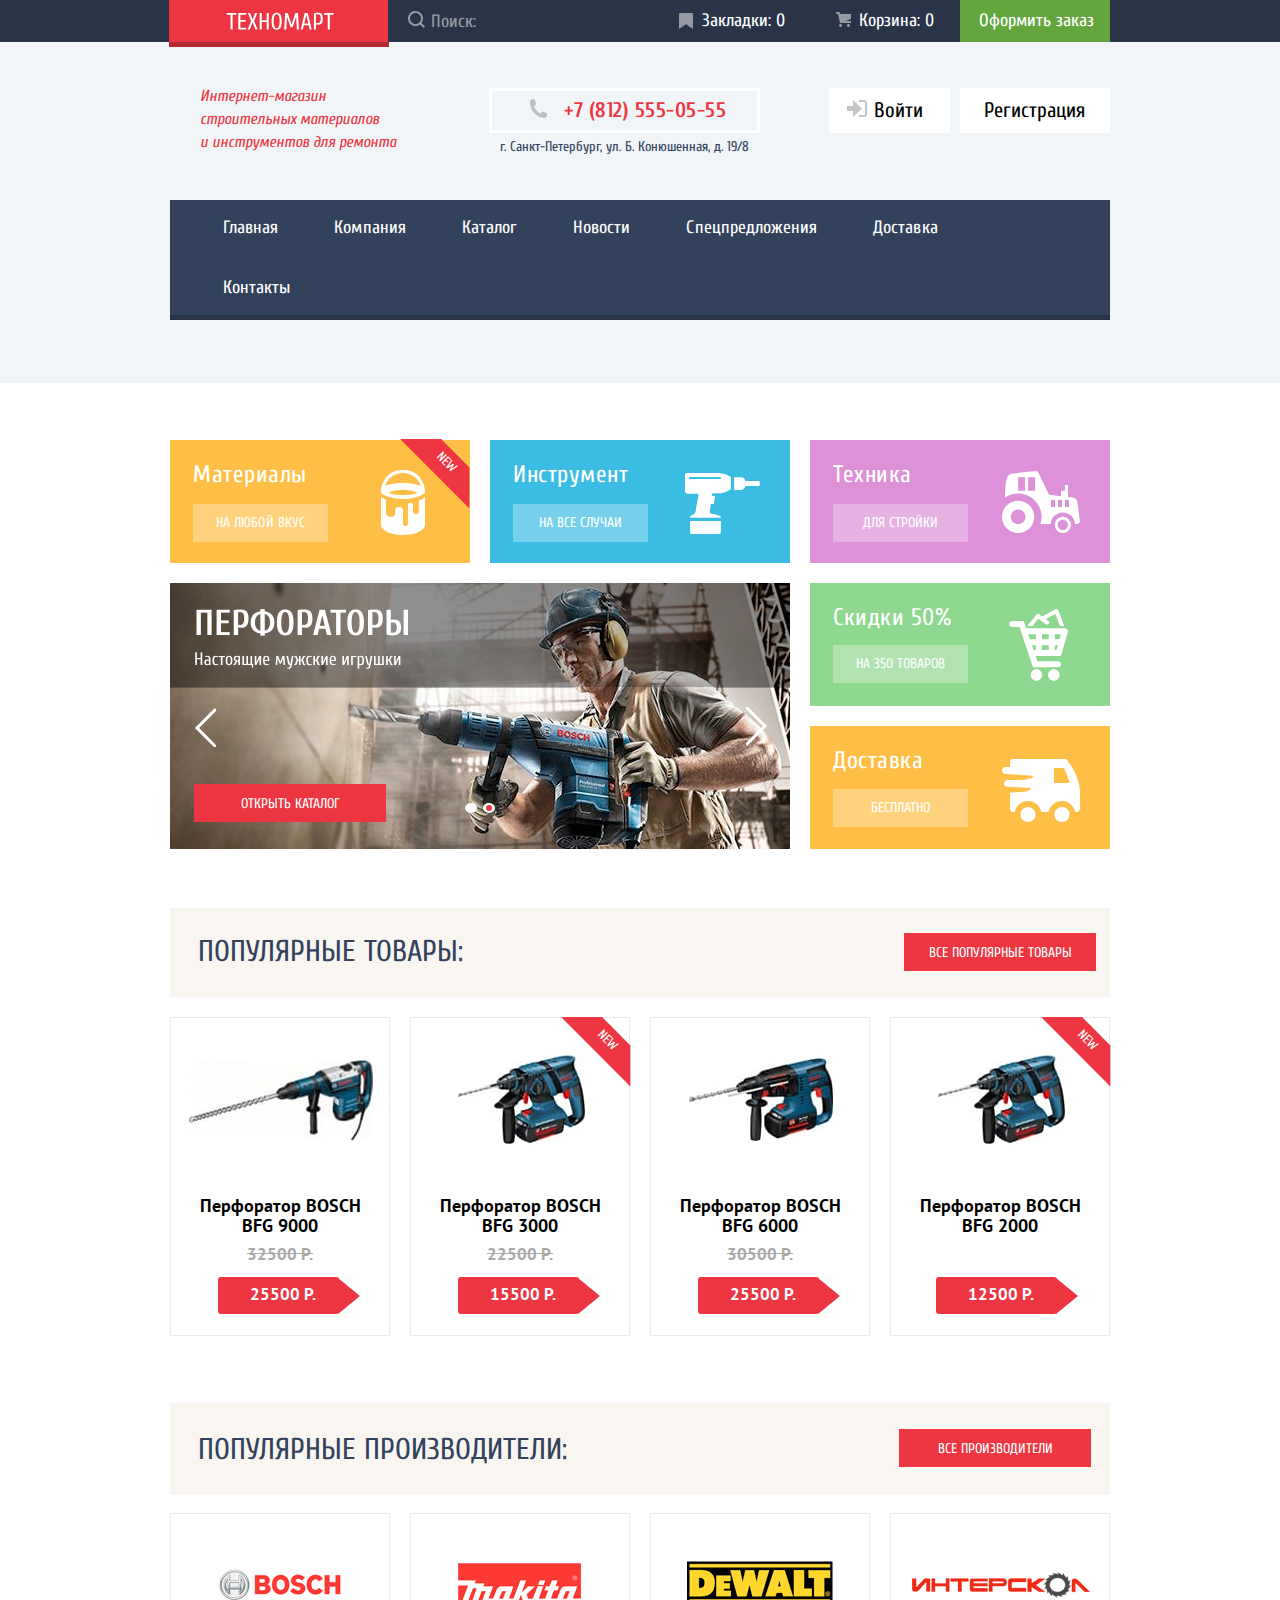
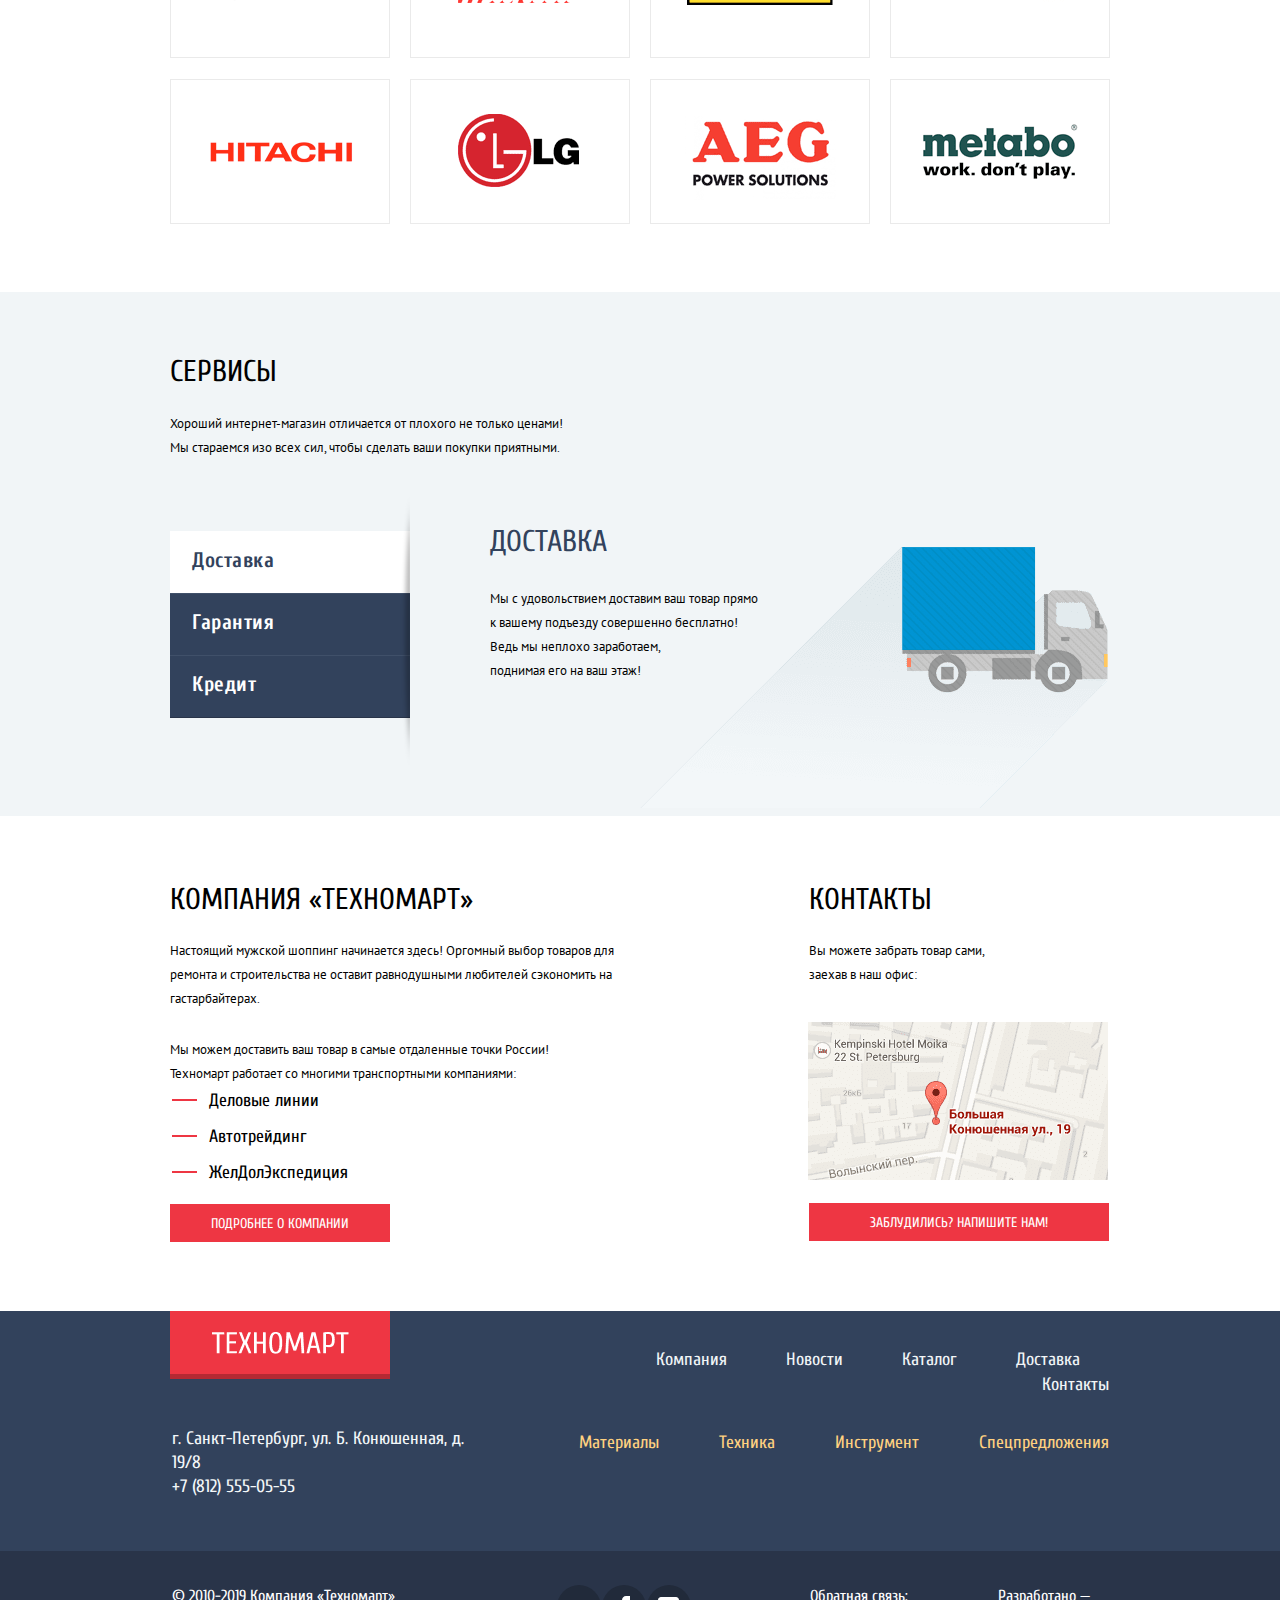
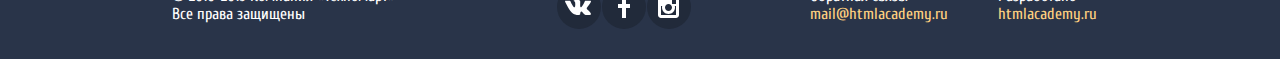
==== commit ed064f8c: "дополнения" ====
--- a/index.html
+++ b/index.html
@@ -7,7 +7,7 @@
   <link href="https://fonts.googleapis.com/css2?family=Cuprum&display=swap" rel="stylesheet">
   <link href="https://fonts.googleapis.com/css2?family=PT+Sans&display=swap" rel="stylesheet">
   <link href="https://fonts.googleapis.com/css2?family=Cuprum:ital@1&display=swap" rel="stylesheet">
-  <link rel="stylesheet" href="ccs/normalize.css">
+  <link rel="stylesheet" href="css/normalize.css">
   <link rel="stylesheet" href="css/style.min.css">
 </head>
 
@@ -19,9 +19,10 @@
           <a><img src="img/logo-technomart.svg" width="108" height="18" alt="Логотип магазина «Техномарт»"></a>
         </div>
         <form class="search" action="#" method="get" target="_blank">
-          <div class="search-pic">
-            <input type="search" name="search" id="search" value="Поиск:">
-          </div>
+          <label for="search">
+            <input type="search" name="search" id="search" placeholder="Поиск:">
+            <span class="search-pic"></span>
+          </label>
           <button class="visually-hidden search-button" type="button" name="button"></button>
         </form>
         <div class="bookmarks">
@@ -99,8 +100,8 @@
             </li>
           </ul>
           <div class="slider-controls">
-            <button class="button-first buttons" type="button" aria-label="Первый слайд"></button>
-            <button class="button-second buttons" type="button" aria-label="Второй слайд"></button>
+            <button class="button-first buttons" type="button"></button>
+            <button class="button-second buttons active-button-slider-second" type="button"></button>
           </div>
         </section>
         <div class="features-discounts">
@@ -124,7 +125,7 @@
             <li class="products-item">
               <h3>Перфоратор BOSCH BFG 9000</h3>
               <div class="products-pic">
-                <img src="img/BFG_9000.jpg" width="184" height="164" alt="Перфоратор BOSCH BFG 9000">
+                <img src="img/bfg-9000.jpg" width="184" height="164" alt="Перфоратор BOSCH BFG 9000">
               </div>
               <span>
                 32500 Р.
@@ -134,7 +135,7 @@
             <li class="products-item product">
               <h3>Перфоратор BOSCH BFG 3000</h3>
               <div class="products-pic">
-                <img class="img" src="img/BFG_3000.jpg" width="127" height="112" alt="Перфоратор BOSCH BFG 3000">
+                <img class="img" src="img/bfg-3000.jpg" width="127" height="112" alt="Перфоратор BOSCH BFG 3000">
               </div>
               <span>
                 22500 Р.
@@ -144,7 +145,7 @@
             <li class="products-item">
               <h3>Перфоратор BOSCH BFG 6000</h3>
               <div class="products-pic">
-                <img src="img/BFG_6000.jpg" width="144" height="128" alt="Перфоратор BOSCH BFG 6000">
+                <img src="img/bfg-6000.jpg" width="144" height="128" alt="Перфоратор BOSCH BFG 6000">
               </div>
               <span>
                 30500 Р.
@@ -154,7 +155,7 @@
             <li class="products-item">
               <h3>Перфоратор BOSCH BFG 2000</h3>
               <div class="products-pic">
-                <img src="img/BFG_2000.jpg" width="127" height="112" alt="Перфоратор BOSCH BFG 2000">
+                <img src="img/bfg-2000.jpg" width="127" height="112" alt="Перфоратор BOSCH BFG 2000">
               </div>
               <a class="no-price" href="#">12500 Р. </a>
             </li>
@@ -216,10 +217,10 @@
               <a class="loan">Отправить заявку</a>
             </li>
           </ul>
-          <div class="slider-controls-services">
-            <button class=" delivery-btn  current-info-btn" type="button">Доставка</button>
-            <button class="garantee-btn button" type="button">Гарантия</button>
-            <button class="loan-btn button" type="button">Кредит</button>
+          <div class="slider-controls-services" tabindex="0">
+            <button class=" delivery-btn  current-info-btn" type="button" aria-label="Доставка" tabindex="0">Доставка</button>
+            <button class="garantee-btn button" type="button" aria-label="Гарантия" tabindex="0">Гарантия</button>
+            <button class="loan-btn button" type="button" aria-label="Кредит" tabindex="0">Кредит</button>
           </div>
         </section>
       </div>
@@ -246,7 +247,7 @@
             <img src="img/map.png" width="300" height="158" alt="Карта">
           </a>
         </div>
-        <button class="active button-contacts">Заблудились? Напишите нам!</button>
+        <a href="#" class="active button-contacts" aria-label="Напишите нам">Заблудились? Напишите нам!</a>
       </section>
     </div>
   </main>
--- a/css/style.min.css
+++ b/css/style.min.css
@@ -1 +1 @@
-:root{--basic-white:#FFFFFF;--basic-extra-dark:#293449;--basic-dark:#32425C;--basic-light-blue:#F1F5F7;--basic-light-pink:#F9F5F0;--basic-black:#000000;--basic-super-black:#1D2739;--basic-extra-black:#161D29;--basic-super-grey:#C5C5C5;--basic-red:#EE3643;--basic-dark-red:#CA2C37;--basic-super-red:#BA2732;--basic-yellow:#FFD180;--basic-green:#63A63E;--basic-super-green:#5FBB2D;--basic-grey:#A9A9A9;--basic-yellow-extra:#FFBF47;--basic-blue-extra:#3BBCE3;--basic-purple-extra:#DC91D8;--basic-green-extra:#8ED78F;--basic-white-extra:#F3F7F9;--special-dark-blue:#212A3A;--special-borders:#E5E5E5;--filter-pink:#F7F3EC;--filter-scale:#D7DCDE;--filter-toggle:#ababab;--filter-shadow:#cfcfcf;--filter-grey:#B5B5B5;--modal-grey:#F1F1F1;--modal-green:#518534;--nav-bleu:#3D546F}.page body{min-width:940px;margin:0;padding:0;font-family:Cuprum,Arial,sans-serif;font-size:13px;line-height:24px;color:var(--basic-black);background-color:var(--basic-white)}.page img{max-width:100%;height:auto}.page a{text-decoration:none;color:var(--basic-white)}.page button:focus{outline:0}.visually-hidden{position:absolute;width:1px;height:1px;margin:-1px;border:0;padding:0;white-space:nowrap;clip-path:inset(100%);clip:rect(0 0 0 0);overflow:hidden}.features-materials{position:relative}.features-materials::after{display:block;position:absolute;content:"NEW";width:40px;height:0;border-bottom:29px solid var(--basic-red);border-left:29px solid transparent;border-right:29px solid transparent;transform:rotate(45deg);Top:9px;right:-24px;font-family:Cuprum,Arial,sans-serif;color:var(--basic-white);text-align:center}.page{height:100%}.page-body{min-height:100%;display:grid;grid-template-rows:min-content 1fr min-content;align-content:start}.upper-header{background-color:var(--basic-extra-dark)}.main-header-wrapper{display:flex;flex-wrap:wrap;font-size:18px;line-height:24px;justify-content:flex-end;position:relative;background-color:var(--basic-extra-dark);width:940px;margin:0 auto}.main-header{background-color:var(--basic-light-blue)}.main-header .container-index{background-color:var(--basic-light-blue);padding-bottom:63px}.main-logo{width:220px;height:47px;background-color:var(--basic-red);margin:0;box-shadow:inset 0 -5px 0 rgba(0,0,0,.24);position:absolute;left:-1px}.main-logo img{width:108px;height:18px;padding-top:12px;padding-right:56px;padding-bottom:18px;padding-left:57px}.search input{background-color:var(--basic-extra-dark);border:none;width:271px;height:42px;margin:0;font-family:Cuprum,Arial,sans-serif;font-size:18px;line-height:24px;color:var(--basic-white);padding-left:43px}.search .search-pic{position:relative}.search-pic::before{display:block;position:absolute;content:"";width:17px;height:17px;background:url(../img/icons/icon-search.svg);background-size:cover;top:12px;left:20px;opacity:.5}.search-pic:hover::before{display:block;position:absolute;content:"";width:17px;height:17px;background:url(../img/icons/icon-search.svg);background-size:cover;top:12px;left:20px;opacity:1}.search input:focus{background-color:var(--basic-white);color:var(--basic-black);outline:0;border-color:var(--basic-white)}.main-logo a{display:block}.main-logo img:active{background-color:var(--basic-super-red)}.page .basket,.page .link-order{display:block}.page .link-order{justify-content:flex-end;padding-left:19px;padding-right:16px;padding-top:9px;padding-bottom:9px;background-color:var(--basic-green)}.page .link-order:link{font-family:Cuprum,Arial,sans-serif;font-size:18px;line-height:24px;color:var(--basic-white);background-color:var(--basic-green)}.page .link-order:hover{background-color:var(--basic-super-green)}.page .link-order:active{background-color:var(--basic-green);opacity:.5}.page .marks{display:block;position:relative;padding-left:43px;padding-right:24px;margin:0;padding-top:9px;padding-bottom:9px;letter-spacing:.1px}.page .marks:link::before{display:block;content:"";position:absolute;width:14px;height:16px;bottom:13px;left:20px;background-image:url(../img/bookmark.svg);background-repeat:no-repeat;background-position:0 0;opacity:.5}.page .marks:hover::before{display:block;content:"";position:absolute;width:14px;height:16px;bottom:13px;left:20px;background-image:url(../img/bookmark.svg);background-repeat:no-repeat;background-position:0 0;opacity:1}.page .marks{font-family:Cuprum,Arial,sans-serif;font-size:18px;line-height:24px;font-weight:400;color:var(--basic-white);background-color:var(--basic-extra-dark)}.page .basket-black{font-family:Cuprum,Arial,sans-serif;font-size:18px;line-height:24px;font-weight:400;color:var(--basic-white);background-color:var(--basic-extra-dark)}.page .basket:active,.page .marks:active{opacity:.5;background-color:var(--basic-extra-black)}.page .basket{position:relative;padding-top:9px;padding-bottom:9px;padding-left:49px;padding-right:26px;letter-spacing:.1px}.page .basket:link::before{display:block;content:"";position:absolute;width:15px;height:15px;bottom:15px;left:27px;background-image:url(../img/icons/basket.svg);background-repeat:no-repeat;background-position:0 0;opacity:.5}.page .basket:hover::before{display:block;content:"";position:absolute;width:15px;height:15px;bottom:15px;left:27px;background-image:url(../img/icons/basket.svg);background-repeat:no-repeat;background-position:0 0;opacity:1}.down-header{display:flex;justify-content:flex-start;flex-wrap:wrap;background-color:var(--basic-light-blue);margin:0 auto;padding:0 10px;width:940px}.slogan p{width:197px;margin-left:30px;margin-top:42.5px;margin-right:92px}.slogan p{font-family:Cuprum,sans-serif,Arial,;font-size:16px;line-height:23px;font-style:italic;color:var(--basic-red)}.header-contacts .phone-header{display:block;position:relative;width:157px;padding-top:4px;padding-bottom:5px;padding-left:72px;padding-right:36px;border:3px solid #fff;font-family:Cuprum,Arial,sans-serif;font-weight:700;font-size:21px;line-height:30px;color:var(--basic-red);letter-spacing:.5px}.header-contacts .index-phone{margin-top:46px;margin-right:69px;margin-left:0}.header-contacts .phone-header::before{display:block;position:absolute;content:"";width:18px;height:19px;left:37px;bottom:12px;background-image:url(../img/icons/icon-phone.svg)}.header-contacts p{font-family:Cuprum,Arial,sans-serif;font-size:14px;line-height:24px;color:var(--basic-dark);margin-left:11px;margin-top:1.5px}.down-header a{display:block;font-family:Cuprum,Arial,sans-serif;font-size:21px;line-height:21px}.down-header .login-link{position:relative;background-color:var(--basic-white);padding-top:12px;padding-bottom:12px;padding-left:45px;padding-right:27px;width:49px;margin-top:46px;margin-bottom:67px;margin-right:10px}.login-link::before{display:block;content:"";position:absolute;width:27px;height:17px;left:18px;background-image:url(../img/icons/icon-login.svg);background-repeat:no-repeat;background-position:0 0}.login-link:hover::before{display:block;content:"";position:absolute;width:27px;height:17px;left:18px;background-image:url(../img/icons/icon-login-blue.svg);background-repeat:no-repeat;background-position:0 0}.login-link:active::before{display:block;content:"";position:absolute;width:27px;height:17px;left:18px;background-image:url(../img/icons/icon-login.svg);background-repeat:no-repeat;background-position:0 0}.down-header .registration-link{padding-top:12px;padding-bottom:12px;padding-left:24px;padding-right:24px;background-color:var(--basic-white);width:102px;margin-top:46px;margin-bottom:67px}.login-link:link,.registration-link:link{font-family:Cuprum,Arial,sans-serif;font-size:21px;line-height:21px;color:var(--basic-black)}.login-link:hover,.registration-link:hover{color:var(--basic-red)}.login-link:active,.registration-link:active{color:var(--basic-super-grey);opacity:.5}.main-nav{font-family:Cuprum,Arial,sans-serif;font-size:18px;line-height:24px;color:var(--basic-white);background-color:var(--basic-dark);font-style:normal;font-weight:200;margin:0 auto;width:890px;box-shadow:inset 0 -5px var(--basic-extra-dark);letter-spacing:.05px;padding-left:25px;padding-right:25px}.site-nav{display:flex;flex-wrap:wrap;margin:0;padding:0;list-style:none}.site-nav a{display:block;padding-top:16px;padding-bottom:20px;padding-right:28px;padding-left:28px}.main-nav a:hover{background-color:var(--basic-extra-dark)}.main-nav a:active{background-color:var(--basic-super-black);opacity:.5}.features-column{display:grid;grid-template-columns:1fr 1fr 1fr;grid-gap:20px}.container .slider{grid-column:1/3;grid-row:2/4}.features{width:940px;margin:0 auto;padding:0;margin-top:57px}.features .features-title{font-family:Cuprum,Arial,sans-serif;font-style:normal;font-weight:400;font-size:24px;line-height:30px;color:var(--basic-white);align-items:center;margin-left:23px;margin-top:20px;margin-bottom:0;letter-spacing:.5px}.features .features-delivery,.features .features-materials{background-color:var(--basic-yellow-extra);width:300px}.features h3{position:relative}.features-materials h3::after{display:block;content:"";position:absolute;height:65px;width:44px;bottom:-45px;right:45px;background:url(../img/icons/icon-1.svg);background-repeat:no-repeat;background-position:0 0}.features-instruments h3::after{display:block;content:"";position:absolute;height:61px;width:75px;bottom:-44px;right:30px;background:url(../img/icons/icon-2.svg);background-repeat:no-repeat;background-position:0 0}.features-technics h3::after{display:block;content:"";position:absolute;height:62px;width:78px;bottom:-43px;right:30px;background:url(../img/icons/icon-3.svg);background-repeat:no-repeat;background-position:0 0}.features-discounts h3::after{display:block;content:"";position:absolute;height:73px;width:59px;bottom:-48px;right:42px;background:url(../img/icons/icon-4.svg);background-repeat:no-repeat;background-position:0 0}.features-delivery h3::after{display:block;content:"";position:absolute;height:63px;width:78px;bottom:-46px;right:30px;background:url(../img/icons/icon-5.svg);background-repeat:no-repeat;background-position:0 0}.features .features-instruments{background-color:var(--basic-blue-extra);width:300px}.features .features-technics{background-color:var(--basic-purple-extra);width:300px}.features .features-discounts{background-color:var(--basic-green-extra);width:300px}.features a{display:block}.features .link{font-family:Cuprum,Arial,sans-serif;font-size:14px;line-height:18px;font-style:normal;font-weight:400;color:var(--basic-white);background-color:rgba(255,255,255,.3);text-transform:uppercase;margin-left:23px;margin-bottom:21px;margin-top:14px;letter-spacing:.06px;padding-top:10px;padding-bottom:10px;width:135px;text-align:center}.features-discounts .link{margin-top:12px}.features-delivery .link{margin-top:13px}.features .link:hover{background-color:var(--basic-super-grey);opacity:.3}.features .link:active{background-color:var(--basic-grey);opacity:.3}.slider{position:relative;text-align:center;width:620px;height:266px;background-repeat:no-repeat;position:0 0}.slider-1{background-image:url("../img/perforators_slider(1).jpg");width:620px}.slider-2{background-image:url("../img/perforators_slider(2).jpg")}.slider-list{margin:0;padding:0;list-style:none}.slider-list .slide{display:none}.slider-list .slide-current{display:block}.slider .active{position:absolute;width:100px;padding-top:11px;padding-bottom:9px;padding-left:46px;padding-right:46px;font-weight:400;font-family:Cuprum,Arial,sans-serif;font-size:14px;line-height:18px;color:var(--basic-white);background-color:var(--basic-red);text-transform:uppercase;cursor:pointer;bottom:27px;left:24px}.active:hover{background-color:var(--basic-dark-red)}.active:active{background-color:var(--basic-super-red)}.slider-controls{position:absolute;width:588px;bottom:105px;left:20px;border:0;padding:0;display:flex;justify-content:space-between}.slider-controls .buttons{cursor:pointer;background-color:transparent;border:none}.slider-controls .button-first::before{display:block;content:"";width:22px;height:40px;background-image:url(../img/icons/icon-left.svg);background-repeat:no-repeat;background-color:transparent}.slider-controls .button-second::before{display:block;content:"";width:22px;height:40px;top:150px;background-image:url(../img/icons/icon-left.svg);transform:rotate(180deg);background-repeat:no-repeat;background-color:transparent}.products-producers{width:940px;margin:0 auto;padding:0}.products-item{width:218px;min-height:316px;margin:0}.products{list-style:none;margin:0;padding:0;margin-top:16px;display:grid;grid-template-columns:220px 220px 220px 220px;grid-column-gap:20px;grid-row-gap:20px;width:940px}.products-item div{display:flex;justify-content:center;align-items:center;width:220px;height:164px}.column-products{margin-top:20px}.popular-products .container{display:flex;justify-content:space-between;flex-wrap:wrap;margin-top:59px;background-color:var(--basic-light-pink);align-items:center;width:940px;margin-left:0;margin-right:0}.popular-products .link{display:block;list-style:none;padding-top:11px;padding-bottom:9px;text-align:center;margin-top:25px;margin-bottom:26px;background-color:var(--basic-red);font-size:14px;line-height:18px;width:192px;text-transform:uppercase;color:var(--basic-white);margin-right:14px}.link:hover{background-color:var(--basic-dark-red)}.link:active{background-color:var(--basic-super-red)}.products-pic-none{display:none}.products-producers h2{font-family:Cuprum,Arial,sans-serif;font-weight:400;font-size:30px;line-height:30px;align-items:center;text-transform:uppercase;color:var(--basic-dark);margin-top:29px;margin-bottom:30px;margin-left:28px}.products h3{font-family:'PT Sans',Arial,sans-serif;font-weight:700;font-size:18px;line-height:20px;text-align:center;align-items:center;justify-content:center}.products-item a{display:block;position:relative;font-family:'PT Sans',Arial,sans-serif;width:89px;height:29px;font-size:17px;line-height:18px;color:var(--basic-white);background-color:Var(--basic-red);border-radius:3px;font-weight:700;padding-top:8px;margin-bottom:21px;padding-left:32px;margin-left:43px}.products-item a::before{content:"";height:0;width:0;position:absolute;left:113px;top:8px;border-bottom:22px solid Var(--basic-red);border-left:18px solid transparent;border-right:18px solid transparent;transform:rotate(90deg)}.products-item span{position:relative;font-family:'PT Sans',Arial,sans-serif;font-weight:700;font-size:17px;line-height:18px;text-transform:uppercase;color:var(--basic-grey);text-decoration-line:line-through;text-align:center}.products-item{display:flex;flex-direction:column;border:1px solid #eaeaea}.products-item h3{display:block;display:flex;order:1;display:block;width:170px;align-self:center;align-items:center;margin-bottom:0;margin-top:14px;text-align:center}.products-item a,.products-item span{order:2}.products-list p{text-align:center}.products-item span{margin-top:9px;margin-bottom:14px}.products-item .no-price{margin-top:41px;margin-left:45px}.products-item a{margin-left:47px}.products-item{position:relative}.products-item:nth-child(even)::after{display:block;position:absolute;content:"NEW";width:40px;height:0;border-bottom:29px solid var(--basic-red);border-left:29px solid transparent;border-right:29px solid transparent;transform:rotate(45deg);Top:9px;right:-26px;font-family:Cuprum,Arial,sans-serif;color:var(--basic-white);text-align:center}.producers .container{display:flex;justify-content:space-between;flex-wrap:wrap;margin-top:67px;margin-bottom:20px;background-color:var(--basic-light-pink);align-items:center;margin-left:0;margin-right:0;padding:0}.producers h2{margin-top:29px;margin-bottom:27px}.link{font-family:Cuprum,Arial,sans-serif;color:var(--basic-white);text-align:center;font-size:14px;line-height:18px;background-color:var(--basic-red);font-size:14px;line-height:18px;font-size:14px;text-transform:uppercase}.producers .link{display:block;list-style:none;padding-top:11px;padding-bottom:9px;width:192px;margin-right:19px;margin-top:25px;margin-bottom:26px;align-items:center;color:var(--basic-white)}.producers img:hover{filter:drop-shadow(0 4px 20px rgba(0, 0, 0, .15))}.producers img:active{opacity:.5;filter:drop-shadow(0 4px 20px rgba(0, 0, 0, .15))}.products-producers{display:grid}.products-list{margin:0;padding:0;list-style:none}.column-producers{display:grid;grid-template-columns:220px 220px 220px 220px;grid-column-gap:20px;grid-row-gap:14px;width:940px;margin-top:20px;margin-bottom:60px}.services{background-color:var(--basic-light-blue)}.services-wrapper{width:940px;margin:0 auto;padding:0;background-color:var(--basic-light-blue)}.services h2{font-family:Cuprum,Arial,sans-serif;font-size:30px;line-height:30px;text-transform:uppercase;color:var(--basic-black);font-weight:400;margin:0;margin-top:67px}.services .service-title-info{margin-top:0;padding-top:65px}.services p{font-family:'PT Sans',Arial,sans-serif;font-size:13px;line-height:24px;margin-top:25px;margin-bottom:0}.slider-services h2{font-family:Cuprum,Arial,sans-serif;font-size:30px;line-height:30px;text-transform:uppercase;font-weight:400;color:var(--basic-dark);padding:0}.services .slider-list-services p,.slider-services p{font-family:'PT Sans',Arial,sans-serif;font-weight:400;font-size:13px;line-height:24px;color:var(--basic-black)}.slider-services{background-color:var(--basic-light-blue);display:flex;position:relative}.slider-services .slider-list-services{margin:0;padding:0;list-style:none;order:1}.slider-services .slide{margin-top:70px}.slider-controls-services{align-self:flex-end;margin-left:0;margin-bottom:99px;margin-right:80px;margin-top:71px;position:relative}.slider-controls-services button{text-align:left}.services .slider-list-services p{margin-top:30px}.slider-controls-services::after{display:block;position:absolute;content:"";width:10px;height:279px;right:0;top:-40px;background-image:url(../img/line-slider.png)}.slider-item-1{position:relative}.slider-item-1::after{display:block;content:"";position:absolute;width:468px;height:261px;left:150px;top:20px;background-image:url(../img/delivery_slider.png)}.slider-item-2{position:relative}.slider-item-2::after{display:block;content:"";position:absolute;width:389px;height:283px;left:220px;top:-10px;background-image:url(../img/garantee.png)}.slider-item-3{position:relative}.slider-item-3::after{display:block;content:"";position:absolute;width:465px;height:285px;left:160px;top:-3px;background-image:url(../img/credit_slider.png)}.slider-item-3 a{position:absolute;font-family:Cuprum,Arial,sans-serif;font-size:14px;line-height:18px;text-transform:uppercase;color:var(--basic-white);background-color:var(--basic-red);width:200px;text-align:center;top:120px;padding-top:12px;padding-bottom:14px;border-radius:2px}.slider-controls-services .button{display:block;width:240px;font-family:Cuprum,Arial,sans-serif;font-size:21px;line-height:30px;font-weight:700;background-color:var(--basic-dark);color:var(--basic-white);box-shadow:0 1px 0 #293449,inset 0 1px 0 #405069;padding-top:14px;padding-bottom:18px;padding-left:22px;border:none;letter-spacing:.5px}.slider-services .slide{display:none}.slide-info-current{display:block}.current-info-btn{display:block;font-family:Cuprum,Arial,sans-serif;background-color:var(--basic-white);color:var(--basic-dark);box-shadow:0 1px 0 #fff;font-size:21px;line-height:30px;font-weight:700;padding-top:14px;padding-bottom:18px;padding-left:22px;border:none;letter-spacing:.5px;width:240px}.index-columns{display:flex;flex-wrap:wrap;margin-bottom:68px;margin-top:69px;width:940px;margin:0 auto;padding:0}.company-info{display:flex;flex-direction:column;background-color:var(--basic-white);width:460px;margin-right:166px;margin-bottom:68px;margin-top:69px}.company-info h2,.contacts h2{font-size:30px;line-height:30px;text-transform:uppercase;margin-top:0;font-family:Cuprum,Arial,sans-serif;text-transform:uppercase;font-style:normal;font-weight:400;margin-left:0;margin-bottom:24px}.company-info p{font-family:'PT Sans',Arial,sans-serif;font-size:13px;line-height:24px;margin:0}.info-paragraph{padding-top:27px}.company-info .company-list{margin-top:0;list-style:none;padding-left:39px;padding-top:3px;margin-bottom:19px}.company-list li{position:relative}.company-list li:last-child{padding-bottom:0}.company-list li::after{display:block;position:absolute;content:"";width:25px;height:2px;background-color:var(--basic-red);top:10px;left:-37px}.link-info{display:block;font-family:Cuprum,Arial,sans-serif;color:var(--basic-white);font-weight:400;font-size:14px;line-height:18px;text-transform:uppercase;padding-top:11px;padding-bottom:9px;width:220px;text-align:center;margin:0;background-color:var(--basic-red);justify-content:flex-start}.index-columns .contacts{margin-bottom:68px;margin-top:69px}.contacts p{font-family:'PT Sans',Arial,sans-serif;font-size:13px;line-height:24px;padding-bottom:22px;padding-left:13px}.company-info .company-item{font-family:Cuprum,Arial,sans-serif;font-size:18px;line-height:24px;font-weight:400;padding-bottom:12px;color:var(--basic-black)}.contacts img{padding-left:0;height:158px;width:100%}.contacts-map{width:300px;margin-left:12px}.contacts h2{padding-left:13px}.contacts button{font-family:Cuprum,Arial,sans-serif;font-size:14px;line-height:18px;font-weight:400;color:var(--basic-white);background-color:var(--basic-red);text-transform:uppercase;padding-top:11px;padding-bottom:9px;width:300px;margin-top:15px;margin-right:0;margin-left:13px;border:none}.upper-footer{background-color:var(--basic-dark)}.upper-footer .container{display:grid;grid-template-columns:325px 614px;width:940px;margin:0 auto;padding:0}.footer-nav-list{display:block;display:flex;flex-wrap:wrap;list-style:none;margin-top:37px;margin-left:66px;padding-left:0;padding-right:0;margin-right:0;justify-content:flex-end}.footer-extra-nav{order:3;display:block;display:flex;flex-wrap:wrap;justify-content:flex-end;list-style:none;padding-left:0}.contacts-footer{order:2}.footer-nav-item a{font-size:18px;line-height:24px;color:var(--basic-light-blue)}.footer-nav-item{padding-left:29.5px;padding-right:29.5px}.footer-nav-item:last-child{padding-right:0}.footer-nav-item:first-child{padding-left:0}.extra-nav{padding-left:30px;padding-right:30px;padding-top:7px}.extra-nav:last-child{padding-right:0}.extra-nav:first-child{padding-left:0}.extra-nav a{font-size:18px;line-height:24px;color:var(--basic-yellow);margin-top:0}.extra-nav a:link{color:var(--basic-yellow)}.extra-nav a:hover,.footer-nav-item a:hover{text-decoration-line:underline}.extra-nav a:active,.footer-nav-item a:active{opacity:.5;text-decoration-line:none}.upper-footer .phone-footer,.upper-footer p{font-family:Cuprum,Arial,sans-serif;font-weight:400;font-size:18px;line-height:24px;color:var(--basic-white-extra)}.upper-footer p{margin-top:16px;margin-bottom:0;margin-left:2px}.upper-footer .phone-footer{display:block;margin-top:0;margin-bottom:52px;margin-left:2px}.down-footer{background-color:var(--basic-extra-dark)}.down-footer .container{display:flex;width:940px;margin:0 auto;padding:0}.down-footer p{font-family:Cuprum,Arial,sans-serif;font-weight:400;font-size:16px;line-height:18px;color:var(--basic-white);margin-top:36px;margin-bottom:36px;padding:0;margin-left:2px;margin-right:161px}.social-networks{list-style:none;padding-left:0;margin-top:0;font-size:14px;display:flex;flex-direction:row;width:140px;margin:0 auto;padding:0;margin-top:34px}.social-item{display:block;background-color:var(--special-dark-blue);display:flex;align-items:center;justify-content:center;width:44px;height:44px;color:inherit;border-radius:50%;margin-right:.5px;margin-left:.5px}.social-item:focus,.social-item:hover{background-color:var(--basic-red)}.feedback p{margin:0}.feedback{width:138px;justify-content:flex-start;margin-top:0;margin-top:36px;margin-left:114px}.done p{margin:0}.done{margin:0;width:98px;margin-left:50px;margin-top:36px}.down-footer .link-feedback,.down-footer .made-by{color:var(--basic-yellow)}.down-footer .link-feedback:hover,.down-footer .made-by:hover{text-decoration-line:underline}.down-footer .link-feedback:active,.down-footer .made-by:active{color:var(--basic-red);text-decoration:none}.inner-page .marks{padding-right:26px}.inner-page .basket{padding-right:21px}.catalog-wrapper{display:grid;grid-template-columns:220px 720px;width:940px;margin:0 auto;padding:0}.catalog-wrapper h1{grid-column:1/-1;margin-bottom:18px;padding:0}.catalog-wrapper .catalog-nav{grid-column:1/-1;padding:0;margin:0}.sort{grid-column:2/-1}.filter{grid-row:3/5}.perforators-info{grid-column:1/-1}.catalog{margin-left:20px;margin-bottom:39px}.inner-page .perforators-item{width:218px;min-height:316px;margin:0}.inner-page .perforators-list{list-style:none;margin:0;padding:0;margin-bottom:45px;display:grid;grid-template-columns:220px 220px 220px;grid-column-gap:20px;grid-row-gap:16px;width:700px}.producers legend{margin-top:60px}.sort{display:flex;width:700px;margin-left:20px;font-size:13px;line-height:18px;font-family:'PT Sans',Arial,sans-serif;text-transform:uppercase;color:var(--basic-black);background-color:var(--filter-pink);margin-bottom:28px}.sort p{font-size:13px;line-height:18px;font-family:'PT Sans',Arial,sans-serif;text-transform:uppercase;color:var(--basic-black);margin-top:0;margin-bottom:0;align-items:center;padding-left:20px;text-align:center;padding-top:10px;padding-bottom:10px}.sort ul{display:flex;list-style:none;margin-left:0;padding-left:0;text-align:center;margin-left:140px;margin-top:0;margin-bottom:0;align-self:center;position:relative}.sort li{text-decoration:none;border-bottom:1px dashed var(--basic-red);text-align:center;opacity:.5}.sort li:hover{text-decoration:none;border-bottom:1px solid var(--basic-red);text-align:center;opacity:1}.sort li:active{text-decoration:none;border-bottom:none;color:var(--basic-red);text-align:center;opacity:1}.sort li:first-child{margin-right:70px;color:var(--basic-red);border-bottom:none;opacity:1}.sort li:last-child{margin-left:65px}.sort .trg-down{display:block;text-decoration:none;width:0;height:0;border:5px solid transparent;border-top:10px solid var(--basic-super-grey);margin-top:15px}.sort .trg-up{display:block;width:0;height:0;text-decoration:none;border:5px solid transparent;border-top:10px solid var(--basic-super-grey);transform:rotate(180deg);margin-left:47px;margin-top:10px;margin-right:22px}.trg:hover{border-top:10px solid var(--basic-black)}.trg:active{border-top:10px solid var(--basic-red)}.filter ul{padding:0;margin:0;list-style:none;line-height:18px}.filter-option{font-family:'PT Sans',Arial,sans-serif;padding-left:35px;font-size:15px;line-height:19px;text-transform:uppercase;padding-bottom:20.5px}.filter legend{font-family:'PT Sans',Arial,sans-serif;font-weight:700;font-size:17px;line-height:30px;text-transform:uppercase}.producers legend{margin-bottom:17.5px}.energy legend{margin-bottom:23px}.filter-option label{position:relative;display:block;cursor:pointer;user-select:none}.filter-input-checkbox+label::before{content:"";position:absolute;left:-35px;top:-3px;width:20px;height:20px;border:2px solid var(--basic-super-grey);border-radius:10%}.filter-input-checkbox+label:hover::before{content:"";position:absolute;left:-35px;top:-3px;width:20px;height:20px;border:2px solid var(--filter-grey);border-radius:10%}.filter-input-checkbox:checked+label::after{content:"";display:block;position:absolute;left:-30px;top:-3px;width:23px;height:22px;background-image:url(../img/icons/click.svg);background-repeat:no-repeat;border-radius:10%}.filter-input-checkbox:checked+label:hover::after{content:"";display:block;position:absolute;left:-30px;top:-3px;width:23px;height:22px;background-image:url(../img/icons/click.svg);border-radius:10%}.filter-input-checkbox:disabled+label::before{color:var(--filter-grey);opacity:.4}.filter-input-checkbox:disabled+label{color:var(--filter-grey);opacity:.4}.filter-input-radio:disabled+label::before{color:var(--filter-grey);opacity:.4}.filter-input-radio:disabled+label{color:var(--filter-grey);opacity:.4}.filter .energy{margin-top:23px;margin-bottom:19px}.filter-input-radio+label::before{content:"";position:absolute;left:-34px;top:-1px;width:17px;height:17px;border:4px solid var(--basic-super-grey);border-radius:50%}.filter-input-radio+label:hover::before{content:"";position:absolute;left:-34px;top:-1px;width:17px;height:17px;border:4px solid var(--filter-grey);border-radius:50%}.filter-input-radio:checked+label::after{content:"";position:absolute;top:7px;left:-26px;width:9px;height:9px;background-color:var(--basic-super-grey);border-radius:50%}.filter-input-radio:checked+label:hover::after{content:"";position:absolute;top:7px;left:-26px;width:9px;height:9px;background-color:var(--filter-grey);border-radius:50%}.filter-button{font-family:'PT Sans',Arial,sans-serif;width:220px;font-size:13px;line-height:18px;border:1px solid #e5e5e5;padding-top:10px;padding-bottom:10px;background-color:var(--basic-white);text-transform:uppercase}.inner-page .perforators-item{display:flex;align-items:center;text-align:center;flex-direction:column;border:1px solid #eaeaea}.inner-page .perforators-item h3{order:1}.inner-page .perforators-item a,.inner-page .perforators-item span{order:2}.inner-page .btn-perf{margin-top:39px}.inner-page .perforators-item h3{display:block;display:flex;width:170px;align-self:center;align-items:center;margin-bottom:0;margin-top:15px;text-align:center}.inner-page .perforators-item h3{font-family:'PT Sans',Arial,sans-serif;font-weight:700;font-size:18px;line-height:20px;text-align:center;align-items:center;justify-content:center}.modalcards{display:flex;flex-wrap:wrap;width:135px;height:86px;color:var(--basic-black);background-color:var(--basic-white)}.inner-page .perforators-item div{display:flex;justify-content:center;align-items:center;width:218px;height:164px}.inner-page .perforators-item a{display:block;position:relative;font-family:'PT Sans',Arial,sans-serif;width:121px;height:29px;font-size:17px;line-height:18px;color:var(--basic-white);background-color:Var(--basic-red);border-radius:3px;font-weight:700;padding-top:8px;margin-bottom:21px;text-align:center}.inner-page .perforators-item a::before{content:"";height:0;width:0;position:absolute;left:113px;top:8px;border-bottom:22px solid Var(--basic-red);border-left:18px solid transparent;border-right:18px solid transparent;transform:rotate(90deg)}.inner-page .perforators-item span{position:relative;font-family:'PT Sans',Arial,sans-serif;font-weight:700;font-size:17px;line-height:18px;text-transform:uppercase;color:var(--basic-grey);text-decoration-line:line-through;text-align:center}.inner-page .perforators-item span{margin-top:9px;margin-bottom:14px}.inner-page .account{display:block;position:relative;background-color:var(--basic-white);color:var(--basic-black);font-family:Cuprum,Arial,sans-serif;font-weight:400;font-size:21px;line-height:21px;padding-top:12px;padding-bottom:12px;padding-left:56px;padding-right:0}.inner-page .account::before{display:block;position:absolute;content:"";width:20px;height:18px;left:17px;background-image:url("../img/icons/icon-user (1).svg")}.inner-page .account:hover::before{display:block;position:absolute;content:"";width:20px;height:18px;left:17px;background-image:url(../img/icons/icon-cat-blu.svg)}.inner-page .account:active::before{display:block;position:absolute;content:"";width:20px;height:18px;left:17px;color:#c5c5c5;background-image:url("../img/icons/icon-user (1).svg")}.inner-page .account:active{color:#f1f5f7;background-color:var(--basic-white)}.nav-enter{margin-top:46px;display:flex;background-color:var(--basic-white)}.enter{display:block;width:0;height:0;width:20px;height:17px;background-image:url(../img/icons/icon-login-cat.svg);margin-top:14px;margin-left:20px}.enter:hover{background-image:url(../img/icons/icon-logout-hover.svg)}.enter:active{background-image:url(../img/icons/icon-login-cat.svg)}.inner-page .catalog-contacts{margin-top:46px;margin-right:51px},.catalog-contacts a,.catalog-contacts p{margin-right:0}.inner-page .user-nav{position:relative;display:flex;width:299px;flex-direction:column}.user-nav .log-in,.user-nav .orders-1{font-family:Cuprum,Arial,sans-serif;font-weight:400;font-size:16px;line-height:18px;color:var(--basic-dark);font-style:normal}.user-nav .log-in:hover,.user-nav .orders-1:hover{color:var(--basic-red)}.user-nav .log-in:active,.user-nav .orders-1:active{color:var(--basic-dark);opacity:.5}.user-nav .user-nav-special{position:relative}.user-nav .user-nav-special::after{display:block;position:absolute;background-color:var(--basic-dark);border-radius:50%;width:5px;height:5px;left:90px;top:7px}.user-nav .user-nav-special:hover::after{display:block;position:absolute;background-color:var(--basic-red);border-radius:50%;width:5px;height:5px;left:90px;top:7px}.user-nav .user-nav-special:active::after{display:block;position:absolute;background-color:var(--basic-dark);opacity:.5;border-radius:50%;width:5px;height:5px;left:90px;top:7px}.user-nav-special{display:flex;position:relative;justify-content:space-between;width:210px;margin-left:45px;margin-top:7px;margin-bottom:42px}.user-nav-special::after{display:block;position:absolute;content:"";width:20px;background-color:linear-gradient(0deg,#32425c,#32425c),#fff}.catalog-nav,.numeration-list,.perforators-list{list-style:none}.catalog-nav a{font-family:'PT Sans',Arial,sans-serif;font-size:13px;line-height:18px;text-transform:uppercase;color:var(--basic-black)}.inner-page .basket,.inner-page .marks{letter-spacing:normal}.page-catalog h1{font-size:30px;padding:30px;line-height:30px;font-family:Cuprum,Arial,sans-serif;font-size:30px;line-height:30px;font-weight:400;text-transform:uppercase;margin-top:0;color:var(--basic-dark)}.catalog-nav{display:flex;padding:0;margin:0;list-style:none;justify-content:flex-start;flex-wrap:wrap}.catalog-nav li:first-child{margin-left:55px}.catalog-nav li:first-child::before{display:block;position:absolute;content:"";width:14px;height:12px;background-image:url(../img/icons/icon-home.svg);left:-55px;bottom:24px}.catalog-nav li{position:relative;margin-right:42px;padding-top:18px;padding-bottom:20px;font-family:'PT Sans',Arial,sans-serif;font-size:13px;line-height:18px;text-transform:uppercase;color:var(--basic-black)}.catalog-nav li::after{display:block;content:"";position:absolute;width:8px;height:14px;left:-25px;bottom:23px;background-image:url(../img/icons/small.svg);background-repeat:no-repeat;background-position:0 0}.filter{width:220px}.filter h2{font-family:'PT Sans',Arial,sans-serif;font-size:13px;line-height:18px;padding-top:10px;padding-bottom:10px;padding-left:18px;width:202px;background-color:var(--filter-pink);color:var(--basic-black);text-transform:uppercase;margin-top:0;margin-bottom:0}.filter fieldset{padding:0;margin:0;border:none}.filter-item{margin:0;padding:0;border:none}.range-filter{width:220px;margin-top:10px}.filter-item legend{font-family:'PT Sans',Arial,sans-serif;font-weight:700;text-transform:uppercase;font-size:17px;line-height:30px;padding-top:15px;padding-left:0}.range-controls{position:relative;background-color:var(--filter-pink);height:41px;margin-top:55px;border-radius:5%;margin-bottom:9px;margin-top:11px;padding-top:39px;padding-right:20px;padding-left:20px}.range-controls .scale{height:2px;background:var(--filter-scale)}.range-controls .bar{width:80%;height:2px;background:var(--basic-green)}.range-controls .toggle{position:absolute;top:31px;left:0;width:4px;height:4px;padding:0;border:8px solid var(--basic-white);background-color:var(--filter-toggle);border-radius:50%;box-shadow:0 2px 1px 0 var(--filter-shadow);cursor:pointer}.range-controls .toggle-max{left:160px}.range-controls .toggle-min{left:18px}.price-controls{display:flex;justify-content:space-between;margin-bottom:42px;font-size:16px;line-height:18px}.price-controls label{font-family:'PT Sans',Arial,sans-serif;font-size:16px;line-height:18px;text-align:center;text-transform:uppercase;align-items:center}.price-controls input{width:78px;padding-top:10px;padding-bottom:10px;text-align:center;color:var(--basic-black);border:none;border-radius:5px;background:var(--filter-pink);font-family:inherit;font-size:inherit;padding-left:17px;padding-right:0;font-size:17px;line-height:18px;align-items:center}.max-price input{margin-left:5px}.filter .producers{position:relative}.filter .producers::after{display:block;position:absolute;content:"";width:220px;height:1px;bottom:-5px;background-color:var(--basic-grey);opacity:.6}.filter .producers::before{display:block;position:absolute;content:"";width:220px;top:-18px;height:1px;background-color:var(--basic-grey);opacity:.6}.perforators-info-wrapper{background-color:var(--basic-light-blue);width:940px;margin:0 auto;padding:0}.perforators-info,h1{background-color:var(--basic-light-blue)}.perforators-list h3{font-family:'PT Sans',Arial,sans-serif;font-weight:700;font-size:18px;line-height:20px;color:var(--basic-black)}.perforators-list p{font-family:'PT Sans',Arial,sans-serif;font-weight:700;font-size:17px;line-height:18px;text-decoration-line:line-through;text-transform:uppercase;color:var(--basic-grey)}.numeration-list{display:flex;flex-wrap:wrap;padding:0;margin-bottom:20px;list-style:none}.numeration-list .next{width:108px;padding-left:32px;text-align:center;font-family:'PT Sans',Arial,sans-serif;font-size:13px;line-height:18px;text-transform:uppercase}.numeration-list a{display:block;width:38px;padding-top:10px;padding-bottom:10px;font-family:'PT Sans',Arial,sans-serif;font-size:13px;line-height:18px;text-align:center;color:var(--basic-black)}.numeration-item{margin-right:8px;border:1px solid var(--special-borders);border-radius:2px}.numeration-item:active{border:1px solid var(--basic-red)}.numeration-list .current{background-color:var(--basic-red);color:var(--basic-white)}.perforators-info-wrapper h2{display:inline-block;font-family:Cuprum,Arial,sans-serif;font-size:30px;line-height:30px;text-transform:uppercase;color:var(--basic-black);margin-top:66px;margin-bottom:25px;font-weight:400}.perforators-info p{font-family:'PT Sans',Arial,sans-serif;font-size:13px;line-height:24px;color:var(--basic-black);padding-bottom:68px;margin:0}.perforators-item{position:relative}.perforators-item:nth-child(even)::after{display:block;position:absolute;content:"NEW";width:40px;height:0;border-bottom:29px solid var(--basic-red);border-left:29px solid transparent;border-right:29px solid transparent;transform:rotate(45deg);Top:9px;right:-26px;font-family:Cuprum,Arial,sans-serif;color:var(--basic-white);text-align:center}.modal{display:none;position:fixed;top:0;right:0;bottom:0;left:0;margin:auto;color:var(--basic-black);background-color:var(--basic-white);box-shadow:0 4px 20px 0 rgba(0,0,0,.15);border-top:7px solid var(--basic-red)}.modal--show{display:block}.modal-show{display:block;animation:bounce .6s}.modal-error{animation:shake .6s}.modal-close{position:absolute;top:20px;right:25px;width:22px;height:22px;background-color:transparent;border:0;cursor:pointer}.modal-close::after,.modal-close::before{content:"";position:absolute;top:10px;left:2px;width:30px;height:5px;background-color:var(--basic-red)}.modal-close::before{transform:rotate(45deg)}.modal-close::after{transform:rotate(-45deg)}.modal-map{width:943px;height:449px;box-shadow:0 4px 20px 0 rgba(0,0,0,.15);border-top:7px solid var(--basic-red)}.modal-map img{display:block}.modal-map iframe{border:0}.modal-contacts{width:620px;height:430px;box-shadow:0 4px 20px 0 rgba(0,0,0,.15);border-top:7px solid var(--basic-red)}.modal-contacts form{margin-top:39px;margin-bottom:37px;margin-right:80px;display:flex;flex-wrap:wrap;margin-left:80px}.modal-contacts .contacts-item{margin-right:20px}.modal-contacts .contacts-item-email{margin-right:0}.modal-contacts label{display:block;margin-bottom:11px;font-size:18px;line-height:24px;font-family:Cuprum,Arial,sans-serif;color:var(--bacis-black);width:117px;margin-right:0}.modal-contacts input[type=email],.modal-contacts input[type=text]{width:196px;padding-top:7px;padding-bottom:7px;padding-left:12px;padding-right:8px}.contacts-item-text{margin-bottom:37px;margin-top:13px}.modal-contacts textarea{width:446px;height:114px;padding-left:12px}.modal-contacts input,.modal-contacts textarea{font-family:'PT Sans',Arial,sans-serif;font-size:13px;line-height:24px;color:var(--basic-grey)}.contacts-button{width:460px;font-size:14px;line-height:18px;background-color:var(--basic-red);color:var(--basic-white);padding-top:11px;padding-bottom:9px;border:none;text-transform:uppercase}.modal-basket{width:620px;height:282px;border-bottom:0}.modal-up{display:block}.color{font-family:Cuprum,Arial,sans-serif;font-size:18px;line-height:24px;font-weight:400;color:var(--basic-white);background-color:var(--basic-red)}.modal-basket .button-basket{width:620px;display:flex;background-color:var(--modal-grey);align-self:flex-end;margin-top:68px}.button-basket a{background-color:var(--basic-red);color:var(--basic-white);font-family:Cuprum,Arial,sans-serif;font-size:14px;line-height:18px;text-transform:uppercase;text-align:center;list-style:none;padding:0;font-weight:400}.button-basket .add{display:block;width:192px;padding-top:11px;padding-bottom:9px;margin-right:10px;margin-top:37px;margin-bottom:43px;margin-left:114px}.button-basket .next{display:block;width:192px;padding-top:11px;padding-bottom:9px;margin-top:37px;margin-bottom:43px}.modal-basket p{display:block;position:relative;font-family:Cuprum,Arial,sans-serif;font-style:normal;font-weight:700;font-size:24px;line-height:30px;margin-left:178px;margin-top:66px}.modal-basket p::before{display:block;position:absolute;content:"";width:66px;height:66px;background-image:url(../img/icons/icon-mark.svg);left:-90px;top:-20px}.img-none{display:none}.shadow{box-shadow:0 4px 20px rgba(0,0,0,.15)}.perforators-list{position:relative}.modalcards{display:none;display:flex;flex-wrap:wrap;width:135px;height:86px;color:var(--basic-black);background-color:var(--basic-white);margin-top:5px}.modalcards .button-buy{display:block;position:relative;width:135px;padding-top:10px;padding-bottom:10px;padding-right:12px;padding-left:25px;font-family:Cuprum,Arial,sans-serif;background-color:var(--basic-green);color:var(--basic-white);font-size:14px;line-height:18px;text-transform:uppercase;font-weight:400px;margin-top:20px;margin-bottom:0;border:none;box-shadow:inset 0 -3px 0 0 #367315;border-radius:2px;outline:0}.modalcards .button-buy::before{display:block;position:absolute;content:"";width:15px;height:15px;background-image:url(../img/icons/basket.svg);opacity:.3}.modalcards .button-buy:hover{background-color:var(--basic-super-green);outline:0}.modalcards .button-buy:active{background-color:var(--modal-green);outline:0}.modalcards .button-bookmark{display:block;width:135px;padding-top:8px;padding-bottom:6px;padding-right:30px;padding-left:30px;border:3px solid var(--basic-green);font-family:Cuprum,Arial,sans-serif;background-color:var(--basic-white);color:var(--basic-dark);font-size:14px;line-height:18px;text-transform:uppercase;font-weight:400px;border-radius:2px;margin-bottom:40px;outline:0}.modalcards .button-bookmark:hover{border:3px solid var(--basic-dark);outline:0}.modalcards .button-bookmark:active{border:3px solid var(--basic-grey);color:var(--basic-grey);outline:0}@keyframes bounce{0%{transform:translateY(-2000px)}70%{transform:translateY(30px)}90%{transform:translateY(-10px)}100%{transform:translateY(0)}}@keyframes shake{0%,100%{transform:translateX(0)}10%,30%,50%,70%,90%{transform:translateX(-10px)}20%,40%,60%,80%{transform:translateX(10px)}}
+:root{--basic-white:#FFFFFF;--basic-extra-dark:#293449;--basic-dark:#32425C;--basic-light-blue:#F1F5F7;--basic-light-pink:#F9F5F0;--basic-black:#000000;--basic-super-black:#1D2739;--basic-extra-black:#161D29;--basic-super-grey:#C5C5C5;--basic-red:#EE3643;--basic-dark-red:#CA2C37;--basic-super-red:#BA2732;--basic-yellow:#FFD180;--basic-green:#63A63E;--basic-super-green:#5FBB2D;--basic-grey:#A9A9A9;--basic-yellow-extra:#FFBF47;--basic-blue-extra:#3BBCE3;--basic-purple-extra:#DC91D8;--basic-green-extra:#8ED78F;--basic-white-extra:#F3F7F9;--special-dark-blue:#212A3A;--basic-special-blue:#405069;--special-borders:#E5E5E5;--special-light-green:#367315;--filter-pink:#F7F3EC;--filter-scale:#D7DCDE;--filter-toggle:#ababab;--filter-shadow:#cfcfcf;--filter-grey:#B5B5B5;--modal-grey:#F1F1F1;--modal-green:#518534;--nav-bleu:#3D546F;--nav-grey:#EAEAEA}.page body{min-width:940px;margin:0;padding:0;font-family:Cuprum,Arial,sans-serif;font-size:13px;line-height:24px;color:var(--basic-black);background-color:var(--basic-white)}.page img{max-width:100%;height:auto}.page a{text-decoration:none;color:var(--basic-white)}.page button:focus{outline:0}.visually-hidden{position:absolute;width:1px;height:1px;margin:-1px;border:0;padding:0;white-space:nowrap;clip-path:inset(100%);clip:rect(0 0 0 0);overflow:hidden}.features-materials{position:relative}.features-materials::after{display:block;position:absolute;content:"NEW";width:40px;height:0;border-bottom:29px solid var(--basic-red);border-left:29px solid transparent;border-right:29px solid transparent;transform:rotate(45deg);Top:9px;right:-24px;font-family:Cuprum,Arial,sans-serif;color:var(--basic-white);text-align:center}.page{height:100%}.page-body{min-height:100%;display:grid;grid-template-rows:min-content 1fr min-content;align-content:start}.upper-header{background-color:var(--basic-extra-dark)}.main-header-wrapper{display:flex;flex-wrap:wrap;font-size:18px;line-height:24px;justify-content:flex-end;position:relative;background-color:var(--basic-extra-dark);width:940px;margin:0 auto}.main-header{background-color:var(--basic-light-blue)}.main-header .container-index{background-color:var(--basic-light-blue);padding-bottom:63px}.main-logo{width:220px;height:47px;background-color:var(--basic-red);margin:0;box-shadow:inset 0 -5px 0 rgba(0,0,0,.24);position:absolute;left:-1px}.main-logo img{width:108px;height:18px;padding-top:12px;padding-right:56px;padding-bottom:18px;padding-left:57px}.search label{position:relative;width:271px}.search input{background-color:var(--basic-extra-dark);border:none;height:42px;margin:0;font-family:Cuprum,Arial,sans-serif;font-size:18px;line-height:24px;color:var(--basic-white);padding-left:43px;width:271px}.search input::-webkit-input-placeholder{color:var(--basic-white);opacity:.5}.search input:hover::-webkit-input-placeholder{color:var(--basic-white);opacity:1}.search input:focus::-webkit-input-placeholder{color:var(--basic-black);opacity:1}.search input::-moz-placeholder{color:var(--basic-white);opacity:.5}.search input:hover::-moz-placeholder{color:var(--basic-white);opacity:1}.search input:focus::-moz-placeholder{color:var(--basic-black);opacity:1}.search-pic{display:inline-block;vertical-align:middle;position:absolute;content:"";width:17px;height:17px;background:url(../img/icons/icon-search.svg);top:0;left:20px;opacity:.5}.search-pic:hover{display:block;vertical-align:middle;position:absolute;content:"";width:17px;height:17px;background:url(../img/icons/icon-search.svg);top:0;left:20px;opacity:1}.search input:focus{background-color:var(--basic-white);color:var(--basic-black);outline:0;border-color:var(--basic-white)}.search input:focus+.search-pic{background-image:url(../img/icons/icon-search-red.svg);opacity:1}.main-logo a{display:block}.main-logo img:active{background-color:var(--basic-super-red)}.page .basket,.page .link-order{display:block}.page .link-order{justify-content:flex-end;padding-left:19px;padding-right:16px;padding-top:9px;padding-bottom:9px;background-color:var(--basic-green)}.page .link-order:link{font-family:Cuprum,Arial,sans-serif;font-size:18px;line-height:24px;color:var(--basic-white);background-color:var(--basic-green)}.page .link-order:hover{background-color:var(--basic-super-green)}.page .link-order:active{background-color:var(--basic-green);opacity:.5}.page .marks{display:block;position:relative;padding-left:43px;padding-right:38px;margin:0;padding-top:9px;padding-bottom:9px}.page .marks:link::before{display:block;content:"";position:absolute;width:14px;height:16px;bottom:13px;left:20px;background-image:url(../img/bookmark.svg);background-repeat:no-repeat;background-position:0 0;opacity:.5}.page .marks:hover::before{display:block;content:"";position:absolute;width:14px;height:16px;bottom:13px;left:20px;background-image:url(../img/bookmark.svg);background-repeat:no-repeat;background-position:0 0;opacity:1}.page .marks{font-family:Cuprum,Arial,sans-serif;font-size:18px;line-height:24px;font-weight:400;color:var(--basic-white);background-color:var(--basic-extra-dark)}.page .basket-black{font-family:Cuprum,Arial,sans-serif;font-size:18px;line-height:24px;font-weight:400;color:var(--basic-white);background-color:var(--basic-extra-dark)}.page .basket:active,.page .marks:active{opacity:.5;background-color:var(--basic-extra-black)}.page .basket{position:relative;padding-top:9px;padding-bottom:9px;padding-left:36px;padding-right:26px}.inner-page .basket{position:relative;padding-top:9px;padding-bottom:9px;padding-left:35px;padding-right:23px}.page .basket:link::before{display:block;content:"";position:absolute;width:15px;height:15px;bottom:15px;left:13px;background-image:url(../img/icons/basket.svg);background-repeat:no-repeat;background-position:0 0;opacity:.5}.page .basket:hover::before{display:block;content:"";position:absolute;width:15px;height:15px;bottom:15px;left:13px;background-image:url(../img/icons/basket.svg);background-repeat:no-repeat;background-position:0 0;opacity:1}.down-header{display:flex;justify-content:flex-start;flex-wrap:wrap;background-color:var(--basic-light-blue);margin:0 auto;padding:0 10px;width:940px}.slogan p{width:197px;margin-left:30px;margin-top:42.5px;margin-right:92px}.slogan p{font-family:Cuprum,Arial,sans-serif;font-size:16px;line-height:23px;font-style:italic;color:var(--basic-red)}.header-contacts .phone-header{display:block;position:relative;width:193px;padding-top:4px;padding-bottom:5px;padding-left:72px;text-align:left;border:3px solid var(--basic-white);font-family:Cuprum,Arial,sans-serif;font-weight:700;font-size:21px;line-height:30px;color:var(--basic-red);letter-spacing:.5px}.header-contacts .index-phone{margin-top:46px;margin-right:69px;margin-left:0}.header-contacts .phone-header::before{display:block;position:absolute;content:"";width:18px;height:19px;left:37px;bottom:12px;background-image:url(../img/icons/icon-phone.svg)}.header-contacts p{font-family:Cuprum,Arial,sans-serif;font-size:14px;line-height:24px;color:var(--basic-dark);margin-left:11px;margin-top:1.5px}.down-header a{display:block;font-family:Cuprum,Arial,sans-serif;font-size:21px;line-height:21px}.down-header .login-link{position:relative;background-color:var(--basic-white);padding-top:12px;padding-bottom:12px;padding-left:45px;padding-right:27px;width:49px;margin-top:46px;margin-bottom:67px;margin-right:10px}.login-link::before{display:block;content:"";position:absolute;width:27px;height:17px;left:18px;background-image:url(../img/icons/icon-login.svg);background-repeat:no-repeat;background-position:0 0}.login-link:hover::before{display:block;content:"";position:absolute;width:27px;height:17px;left:18px;background-image:url(../img/icons/icon-login-blue.svg);background-repeat:no-repeat;background-position:0 0}.login-link:active::before{display:block;content:"";position:absolute;width:27px;height:17px;left:18px;background-image:url(../img/icons/icon-login.svg);background-repeat:no-repeat;background-position:0 0}.down-header .registration-link{padding-top:12px;padding-bottom:12px;padding-left:24px;padding-right:24px;background-color:var(--basic-white);width:102px;margin-top:46px;margin-bottom:67px}.login-link:link,.registration-link:link{font-family:Cuprum,Arial,sans-serif;font-size:21px;line-height:21px;color:var(--basic-black)}.login-link:hover,.registration-link:hover{color:var(--basic-red)}.login-link:active,.registration-link:active{color:var(--basic-super-grey);opacity:.5}.main-nav{font-family:Cuprum,Arial,sans-serif;font-size:18px;line-height:24px;color:var(--basic-white);background-color:var(--basic-dark);font-style:normal;font-weight:200;margin:0 auto;width:890px;box-shadow:inset 0 -5px var(--basic-extra-dark);letter-spacing:.05px;padding-left:25px;padding-right:25px}.site-nav{display:flex;flex-wrap:wrap;margin:0;padding:0;list-style:none}.site-nav a{display:block;padding-top:16px;padding-bottom:20px;padding-right:28px;padding-left:28px}.main-nav a:hover{background-color:var(--basic-extra-dark)}.main-nav a:active{background-color:var(--basic-super-black);opacity:.5}.features-column{display:grid;grid-template-columns:1fr 1fr 1fr;grid-gap:20px}.container .slider{grid-column:1/3;grid-row:2/4}.features{width:940px;margin:0 auto;padding:0;margin-top:57px}.features .features-title{font-family:Cuprum,Arial,sans-serif;font-style:normal;font-weight:400;font-size:24px;line-height:30px;color:var(--basic-white);align-items:center;margin-left:23px;margin-top:20px;margin-bottom:0;letter-spacing:.5px}.features .features-delivery,.features .features-materials{background-color:var(--basic-yellow-extra);width:300px}.features h3{position:relative}.features-materials h3::after{display:block;content:"";position:absolute;height:65px;width:44px;bottom:-45px;right:45px;background:url(../img/icons/icon-1.svg);background-repeat:no-repeat;background-position:0 0}.features-instruments h3::after{display:block;content:"";position:absolute;height:61px;width:75px;bottom:-44px;right:30px;background:url(../img/icons/icon-2.svg);background-repeat:no-repeat;background-position:0 0}.features-technics h3::after{display:block;content:"";position:absolute;height:62px;width:78px;bottom:-43px;right:30px;background:url(../img/icons/icon-3.svg);background-repeat:no-repeat;background-position:0 0}.features-discounts h3::after{display:block;content:"";position:absolute;height:73px;width:59px;bottom:-48px;right:42px;background:url(../img/icons/icon-4.svg);background-repeat:no-repeat;background-position:0 0}.features-delivery h3::after{display:block;content:"";position:absolute;height:63px;width:78px;bottom:-46px;right:30px;background:url(../img/icons/icon-5.svg);background-repeat:no-repeat;background-position:0 0}.features .features-instruments{background-color:var(--basic-blue-extra);width:300px}.features .features-technics{background-color:var(--basic-purple-extra);width:300px}.features .features-discounts{background-color:var(--basic-green-extra);width:300px}.features a{display:block}.features .link{font-family:Cuprum,Arial,sans-serif;font-size:14px;line-height:18px;font-style:normal;font-weight:400;color:var(--basic-white);background-color:rgba(255,255,255,.3);text-transform:uppercase;margin-left:23px;margin-bottom:21px;margin-top:14px;letter-spacing:.06px;padding-top:10px;padding-bottom:10px;width:135px;text-align:center}.features-discounts .link{margin-top:12px}.features-delivery .link{margin-top:13px}.features .link:hover{background-color:var(--basic-super-grey);opacity:.3}.features .link:active{background-color:var(--basic-grey);opacity:.3}.slider{position:relative;text-align:center;width:620px;height:266px;background-repeat:no-repeat;position:0 0}.slider-1{background-image:url(../img/perforators-slider-1.jpg);width:620px}.slider-2{background-image:url(../img/perforators-slider-2.jpg)}.slider-list{margin:0;padding:0;list-style:none}.slider-list .slide{display:none}.slider-list .slide-current{display:block}.slider .active{position:absolute;width:100px;padding-top:11px;padding-bottom:9px;padding-left:46px;padding-right:46px;font-weight:400;font-family:Cuprum,Arial,sans-serif;font-size:14px;line-height:18px;color:var(--basic-white);background-color:var(--basic-red);text-transform:uppercase;cursor:pointer;bottom:27px;left:24px}.active:hover{background-color:var(--basic-dark-red)}.active:active{background-color:var(--basic-super-red)}.slider-controls{position:absolute;width:30px;bottom:36px;left:295px;border:0;padding:0;display:flex;justify-content:space-between}.slider-controls .buttons{cursor:pointer;background-color:var(--basic-white);border:none;width:10px;height:10px;border-radius:50%}.active-button-slider-first::after{display:block;position:absolute;content:"";width:6px;height:6px;background-color:var(--basic-red);border-radius:50%;top:2px;left:3px}.active-button-slider-second::after{display:block;position:absolute;content:"";width:6px;height:6px;background-color:var(--basic-red);border-radius:50%;top:2px;left:21px}.slider-controls .button-first::before{display:block;position:absolute;content:"";width:22px;height:40px;left:-271px;bottom:66px;background-image:url(../img/icons/icon-left.svg);background-repeat:no-repeat;background-color:transparent}.slider-controls .button-second::before{display:block;position:absolute;content:"";width:22px;height:40px;right:-273px;bottom:66px;background-image:url(../img/icons/icon-left.svg);transform:rotate(180deg);background-repeat:no-repeat;background-color:transparent}.products-producers{width:940px;margin:0 auto;padding:0}.products-item{width:218px;min-height:316px;margin:0;border:1px solid var(--nav-grey)}.products{list-style:none;margin:0;padding:0;margin-top:16px;display:grid;grid-template-columns:220px 220px 220px 220px;grid-column-gap:20px;grid-row-gap:20px;width:940px}.products-item div{display:flex;justify-content:center;align-items:center;width:220px;height:164px}.column-products{margin-top:20px}.popular-products .container{display:flex;justify-content:space-between;flex-wrap:wrap;margin-top:59px;background-color:var(--basic-light-pink);align-items:center;width:940px;margin-left:0;margin-right:0}.popular-products .link{display:block;list-style:none;padding-top:11px;padding-bottom:9px;text-align:center;margin-top:25px;margin-bottom:26px;background-color:var(--basic-red);font-size:14px;line-height:18px;width:192px;text-transform:uppercase;color:var(--basic-white);margin-right:14px}.link:hover{background-color:var(--basic-dark-red)}.link:active{background-color:var(--basic-super-red)}.products-pic-none{display:none}.products-producers h2{font-family:Cuprum,Arial,sans-serif;font-weight:400;font-size:30px;line-height:30px;align-items:center;text-transform:uppercase;color:var(--basic-dark);margin-top:29px;margin-bottom:30px;margin-left:28px}.products h3{font-family:"PT Sans",Arial,sans-serif;font-weight:700;font-size:18px;line-height:20px;text-align:center;align-items:center;justify-content:center}.products-item a{display:block;position:relative;font-family:"PT Sans",Arial,sans-serif;width:89px;height:29px;font-size:17px;line-height:18px;color:var(--basic-white);background-color:Var(--basic-red);border-radius:3px;font-weight:700;padding-top:8px;margin-bottom:21px;padding-left:32px;margin-left:43px}.products-item a::before{content:"";height:0;width:0;position:absolute;left:113px;top:8px;border-bottom:22px solid Var(--basic-red);border-left:18px solid transparent;border-right:18px solid transparent;transform:rotate(90deg)}.products-item span{position:relative;font-family:"PT Sans",Arial,sans-serif;font-weight:700;font-size:17px;line-height:18px;text-transform:uppercase;color:var(--basic-grey);text-decoration-line:line-through;text-align:center}.products-item{display:flex;flex-direction:column;border:1px solid var(-nav-grey)}.products-item h3{display:block;display:flex;order:1;display:block;width:170px;align-self:center;align-items:center;margin-bottom:0;margin-top:14px;text-align:center}.products-item a,.products-item span{order:2}.products-list p{text-align:center}.products-item span{margin-top:9px;margin-bottom:14px}.products-item .no-price{margin-top:41px;margin-left:45px}.products-item a{margin-left:47px}.products-item{position:relative}.products-item:nth-child(even)::after{display:block;position:absolute;content:"NEW";width:40px;height:0;border-bottom:29px solid var(--basic-red);border-left:29px solid transparent;border-right:29px solid transparent;transform:rotate(45deg);Top:9px;right:-26px;font-family:Cuprum,Arial,sans-serif;color:var(--basic-white);text-align:center}.producers .container{display:flex;justify-content:space-between;flex-wrap:wrap;margin-top:67px;background-color:var(--basic-light-pink);align-items:center;margin-left:0;margin-right:0;padding:0}.producers h2{margin-top:29px;margin-bottom:27px}.link{font-family:Cuprum,Arial,sans-serif;color:var(--basic-white);text-align:center;font-size:14px;line-height:18px;background-color:var(--basic-red);font-size:14px;line-height:18px;font-size:14px;text-transform:uppercase}.producers .link{display:block;list-style:none;padding-top:11px;padding-bottom:9px;width:192px;margin-right:19px;margin-top:26px;margin-bottom:28px;align-items:center;color:var(--basic-white)}.producers img:hover{filter:drop-shadow(0 4px 20px rgba(0, 0, 0, .15))}.producers img:active{opacity:.5;filter:drop-shadow(0 4px 20px rgba(0, 0, 0, .15))}.products-producers{display:grid}.products-list{margin:0;padding:0;list-style:none}.column-producers{display:grid;grid-template-columns:220px 220px 220px 220px;grid-column-gap:20px;grid-row-gap:13px;width:940px;margin-top:18px;margin-bottom:60px}.services{background-color:var(--basic-light-blue)}.services-wrapper{width:940px;margin:0 auto;padding:0;background-color:var(--basic-light-blue)}.services h2{font-family:Cuprum,Arial,sans-serif;font-size:30px;line-height:30px;text-transform:uppercase;color:var(--basic-black);font-weight:400;margin:0;margin-top:67px}.services .service-title-info{margin-top:0;padding-top:65px}.services p{font-family:"PT Sans",Arial,sans-serif;font-size:13px;line-height:24px;margin-top:25px;margin-bottom:0}.slider-services h2{font-family:Cuprum,Arial,sans-serif;font-size:30px;line-height:30px;text-transform:uppercase;font-weight:400;color:var(--basic-dark);padding:0}.services .slider-list-services p,.slider-services p{font-family:"PT Sans",Arial,sans-serif;font-weight:400;font-size:13px;line-height:24px;color:var(--basic-black)}.slider-services{background-color:var(--basic-light-blue);display:flex;position:relative}.slider-services .slider-list-services{margin:0;padding:0;list-style:none;order:1}.slider-services .slide{margin-top:70px}.slider-controls-services{align-self:flex-start;margin-left:0;margin-bottom:99px;margin-right:80px;margin-top:71px;position:relative}.slider-controls-services button{text-align:left}.services .slider-list-services p{margin-top:30px}.slider-controls-services::after{display:block;position:absolute;content:"";width:10px;height:279px;right:0;top:-40px;background-image:url(../img/line-slider.png)}.slider-item-1{position:relative}.slider-item-1::after{display:block;content:"";position:absolute;width:468px;height:261px;left:150px;top:20px;background-image:url(../img/delivery-slider.png)}.slider-item-2{position:relative}.slider-item-2::after{display:block;content:"";position:absolute;width:389px;height:283px;left:220px;top:-10px;background-image:url(../img/garantee.png)}.slider-item-3{position:relative}.slider-item-3::after{display:block;content:"";position:absolute;width:465px;height:285px;left:160px;top:-3px;background-image:url(../img/credit-slider.png)}.slider-item-3 a{position:absolute;font-family:Cuprum,Arial,sans-serif;font-size:14px;line-height:18px;text-transform:uppercase;color:var(--basic-white);background-color:var(--basic-red);width:200px;text-align:center;top:120px;padding-top:12px;padding-bottom:14px;border-radius:2px}.slider-controls-services .button{display:block;width:240px;font-family:Cuprum,Arial,sans-serif;font-size:21px;line-height:30px;font-weight:700;background-color:var(--basic-dark);color:var(--basic-white);box-shadow:0 1px 0 var(--basic-extra-dark),inset 0 1px 0 var(--basic-special-blue);padding-top:14px;padding-bottom:18px;padding-left:22px;border:none;letter-spacing:.5px}.slider-controls-services .button:hover{display:block;width:240px;font-family:Cuprum,Arial,sans-serif;font-size:21px;line-height:30px;font-weight:700;background-color:var(--basic-extra-dark);color:var(--basic-white);box-shadow:0 1px 0 var(--basic-extra-dark),inset 0 1px 0 var(--basic-special-blue);padding-top:14px;padding-bottom:18px;padding-left:22px;border:none;letter-spacing:.5px}.slider-services .slide{display:none}.slide-info-current{display:block}.current-info-btn{display:block;font-family:Cuprum,Arial,sans-serif;background-color:var(--basic-white);color:var(--basic-dark);box-shadow:0 1px 0 var(--basic-white);font-size:21px;line-height:30px;font-weight:700;padding-top:14px;padding-bottom:18px;padding-left:22px;border:none;letter-spacing:.5px;width:240px}.index-columns{display:flex;flex-wrap:wrap;margin-bottom:68px;margin-top:69px;width:940px;margin:0 auto;padding:0}.company-info{display:flex;flex-direction:column;background-color:var(--basic-white);width:460px;margin-right:166px;margin-bottom:69px;margin-top:69px}.company-info h2,.contacts h2{font-size:30px;line-height:30px;text-transform:uppercase;margin-top:0;font-family:Cuprum,Arial,sans-serif;text-transform:uppercase;font-style:normal;font-weight:400;margin-left:0;margin-bottom:24px}.company-info p{font-family:"PT Sans",Arial,sans-serif;font-size:13px;line-height:24px;margin:0}.info-paragraph{padding-top:27px}.company-info .company-list{margin-top:0;list-style:none;padding-left:39px;padding-top:3px;margin-bottom:19px}.company-list li{position:relative}.company-list li:last-child{padding-bottom:0}.company-list li::after{display:block;position:absolute;content:"";width:25px;height:2px;background-color:var(--basic-red);top:10px;left:-37px}.link-info{display:block;font-family:Cuprum,Arial,sans-serif;color:var(--basic-white);font-weight:400;font-size:14px;line-height:18px;text-transform:uppercase;padding-top:11px;padding-bottom:9px;width:220px;text-align:center;margin:0;background-color:var(--basic-red);justify-content:flex-start}.index-columns .contacts{margin-bottom:68px;margin-top:69px}.contacts p{font-family:"PT Sans",Arial,sans-serif;font-size:13px;line-height:24px;padding-bottom:22px;padding-left:13px}.company-info .company-item{font-family:Cuprum,Arial,sans-serif;font-size:18px;line-height:24px;font-weight:400;padding-bottom:12px;color:var(--basic-black)}.contacts img{padding-left:0;height:158px;width:100%}.contacts-map{width:300px;margin-left:12px}.contacts h2{padding-left:13px}.contacts .button-contacts{display:block;font-family:Cuprum,Arial,sans-serif;font-size:14px;line-height:18px;font-weight:400;color:var(--basic-white);text-align:center;background-color:var(--basic-red);text-transform:uppercase;padding-top:11px;padding-bottom:9px;width:300px;margin-top:15px;margin-right:0;margin-left:13px;border:none;cursor:pointer}.upper-footer{background-color:var(--basic-dark)}.upper-footer .container{display:grid;grid-template-columns:325px 614px;width:940px;margin:0 auto;padding:0}.footer-nav-list{display:block;display:flex;flex-wrap:wrap;list-style:none;margin-top:37px;margin-left:66px;padding-left:0;padding-right:0;margin-right:0;justify-content:flex-end}.footer-extra-nav{order:3;display:block;display:flex;flex-wrap:wrap;justify-content:flex-end;list-style:none;padding-left:0}.contacts-footer{order:2}.footer-nav-item a{font-size:18px;line-height:24px;color:var(--basic-light-blue)}.footer-nav-item{padding-left:29.5px;padding-right:29.5px}.footer-nav-item:last-child{padding-right:0}.footer-nav-item:first-child{padding-left:0}.extra-nav{padding-left:30px;padding-right:30px;padding-top:7px}.extra-nav:last-child{padding-right:0}.extra-nav:first-child{padding-left:0}.extra-nav a{font-size:18px;line-height:24px;color:var(--basic-yellow);margin-top:0}.extra-nav a:link{color:var(--basic-yellow)}.extra-nav a:hover,.footer-nav-item a:hover{text-decoration-line:underline}.extra-nav a:active,.footer-nav-item a:active{opacity:.5;text-decoration-line:none}.upper-footer .phone-footer,.upper-footer p{font-family:Cuprum,Arial,sans-serif;font-weight:400;font-size:18px;line-height:24px;color:var(--basic-white-extra)}.upper-footer p{margin-top:16px;margin-bottom:0;margin-left:2px}.upper-footer .phone-footer{display:block;margin-top:0;margin-bottom:52px;margin-left:2px}.down-footer{background-color:var(--basic-extra-dark)}.down-footer .container{display:flex;width:940px;margin:0 auto;padding:0}.down-footer p{font-family:Cuprum,Arial,sans-serif;font-weight:400;font-size:16px;line-height:18px;color:var(--basic-white);margin-top:36px;margin-bottom:36px;padding:0;margin-left:2px;margin-right:161px}.social-networks{list-style:none;padding-left:0;margin-top:0;font-size:14px;display:flex;flex-direction:row;width:140px;margin:0 auto;padding:0;margin-top:34px}.social-item{display:block;background-color:var(--special-dark-blue);display:flex;align-items:center;justify-content:center;width:44px;height:44px;color:inherit;border-radius:50%;margin-right:.5px;margin-left:.5px}.social-item:focus,.social-item:hover{background-color:var(--basic-red)}.feedback p{margin:0}.feedback{width:138px;justify-content:flex-start;margin-top:0;margin-top:36px;margin-left:114px}.done p{margin:0}.done{margin:0;width:98px;margin-left:50px;margin-top:36px}.down-footer .link-feedback,.down-footer .made-by{color:var(--basic-yellow)}.down-footer .link-feedback:hover,.down-footer .made-by:hover{text-decoration-line:underline}.down-footer .link-feedback:active,.down-footer .made-by:active{color:var(--basic-red);text-decoration:none}.catalog-wrapper{display:grid;grid-template-columns:220px 720px;width:940px;margin:0 auto;padding:0}.catalog-wrapper h1{grid-column:1/-1;margin-bottom:18px;padding:0}.catalog-wrapper .catalog-nav{grid-column:1/-1;padding:0;margin:0}.sort{grid-column:2/-1}.filter{grid-row:3/5}.perforators-info{grid-column:1/-1}.catalog{margin-left:20px;margin-bottom:39px}.inner-page .perforators-item{width:218px;min-height:316px;margin:0}.inner-page .perforators-list{list-style:none;margin:0;padding:0;margin-bottom:47px;display:grid;grid-template-columns:220px 220px 220px;grid-column-gap:20px;grid-row-gap:16px;width:700px}.sort{display:flex;width:700px;margin-left:20px;font-size:13px;line-height:18px;font-family:"PT Sans",Arial,sans-serif;text-transform:uppercase;color:var(--basic-black);background-color:var(--filter-pink);margin-bottom:28px}.sort p{font-size:13px;line-height:18px;font-family:"PT Sans",Arial,sans-serif;text-transform:uppercase;color:var(--basic-black);margin-top:0;margin-bottom:0;align-items:center;padding-left:20px;text-align:center;padding-top:10px;padding-bottom:10px}.sort ul{display:flex;list-style:none;margin-left:0;padding-left:0;text-align:center;margin-left:140px;margin-top:0;margin-bottom:0;align-self:center;position:relative}.sort li{text-decoration:none;border-bottom:1px dashed var(--basic-red);text-align:center;opacity:.5}.sort li:hover{text-decoration:none;border-bottom:1px solid var(--basic-red);text-align:center;opacity:1}.sort li:active{text-decoration:none;border-bottom:none;color:var(--basic-red);text-align:center;opacity:1}.sort li:first-child{margin-right:70px;color:var(--basic-red);border-bottom:none;opacity:1}.sort li:last-child{margin-left:65px}.sort .trg-down{display:block;text-decoration:none;width:0;height:0;border:5px solid transparent;border-top:10px solid var(--basic-super-grey);margin-top:15px}.sort .trg-up{display:block;width:0;height:0;text-decoration:none;border:5px solid transparent;border-top:10px solid var(--basic-red);transform:rotate(180deg);margin-left:47px;margin-top:10px;margin-right:22px}.trg:hover{border-top:10px solid var(--basic-black)}.trg-up:hover{border-top:10px solid var(--basic-red)}.trg:active{border-top:10px solid var(--basic-red)}.filter ul{padding:0;margin:0;list-style:none;line-height:18px}.filter-option{font-family:"PT Sans",Arial,sans-serif;padding-left:35px;font-size:15px;line-height:19px;text-transform:uppercase;padding-bottom:20.5px}.filter legend{font-family:"PT Sans",Arial,sans-serif;font-weight:700;font-size:17px;line-height:30px;text-transform:uppercase}.producers legend{margin-bottom:17.5px}.energy legend{margin-bottom:23px}.filter-option label{position:relative;display:block;cursor:pointer;user-select:none}.filter-input-checkbox+label::after{display:block;content:"";position:absolute;left:-35px;top:-3px;width:20px;height:20px;border:2px solid var(--basic-super-grey);border-radius:10%}.filter-input-checkbox+label:hover::after{display:block;content:"";position:absolute;left:-35px;top:-3px;width:20px;height:20px;border:2px solid var(--filter-grey);border-radius:10%}.filter-input-checkbox:checked+label::before{content:"";display:block;position:absolute;left:-35px;top:-3px;width:27px;height:27px;background-image:url(../img/icons/checkbox-on.svg);background-repeat:no-repeat;border-radius:10%}.filter-input-checkbox:checked+label::after{content:"";display:block;position:absolute;left:-35px;top:-3px;width:0;height:0;border:0;background-repeat:no-repeat;border-radius:10%}.filter-input-checkbox:checked+label:hover::before{content:"";display:block;position:absolute;left:-35px;top:-3px;width:27px;height:27px;background-image:url(../img/icons/checkbox-on-hover.svg);border-radius:10%}.filter-input-checkbox:checked+label:hover::after{content:"";display:block;position:absolute;left:-35px;top:-3px;width:23px;height:23px;border:0;background-repeat:no-repeat;border-radius:10%}.filter-input-checkbox:disabled+label::before{color:var(--filter-grey);opacity:.4}.filter-input-checkbox:disabled+label{color:var(--filter-grey);opacity:.4}.filter-input-checkbox:checked:disabled+label::before{content:"";display:block;position:absolute;left:-35px;top:-3px;width:27px;height:27px;border-radius:10 background-image: url(..img/icons/checkbox-on-disabled.svg)}.filter-input-checkbox:checked:disabled+label::after{border:0}.filter-input-radio:disabled+label::before{color:var(--filter-grey);opacity:.4}.filter-input-radio:disabled+label{color:var(--filter-grey);opacity:.4}.filter-input-radio+label::before{content:"";position:absolute;left:-34px;top:-1px;width:17px;height:17px;border:4px solid var(--basic-super-grey);border-radius:50%}.filter-input-radio+label:hover::before{content:"";position:absolute;left:-34px;top:-1px;width:17px;height:17px;border:4px solid var(--filter-grey);border-radius:50%}.filter-input-radio:checked+label::after{content:"";position:absolute;top:7px;left:-26px;width:9px;height:9px;background-color:var(--basic-super-grey);border-radius:50%}.filter-input-radio:checked+label:hover::after{content:"";position:absolute;top:7px;left:-26px;width:9px;height:9px;background-color:var(--filter-grey);border-radius:50%}.filter-button{font-family:"PT Sans",Arial,sans-serif;width:220px;font-size:13px;line-height:18px;border:1px solid var(--special-borders);padding-top:10px;padding-bottom:10px;background-color:var(--basic-white);text-transform:uppercase}.inner-page .perforators-item{display:flex;align-items:center;text-align:center;flex-direction:column;border:1px solid var(--nav-grey)}.perforators-item h3{order:1}.inner-page .button-perf,.perforators-item span{order:2}.inner-page .btn-perf{margin-top:39px}.perforators-item h3{display:block;display:flex;width:170px;align-self:center;align-items:center;margin-bottom:0;margin-top:15px;text-align:center}.perforators-item h3{font-family:"PT Sans",Arial,sans-serif;font-weight:700;font-size:18px;line-height:20px;text-align:center;align-items:center;justify-content:center}.modalcards{display:flex;flex-wrap:wrap;width:135px;height:86px;color:var(--basic-black);background-color:var(--basic-white)}.perforators-item div{display:flex;justify-content:center;align-items:center;width:218px;height:164px}.perforators-item .no-price{margin-top:41px}.perforators-item .button-perf{display:block;position:relative;font-family:"PT Sans",Arial,sans-serif;width:121px;height:29px;font-size:17px;line-height:18px;color:var(--basic-white);background-color:Var(--basic-red);border-radius:3px;font-weight:700;padding-top:8px;margin-bottom:21px;text-align:center}.perforators-item .button-perf::before{content:"";height:0;width:0;position:absolute;left:113px;top:8px;border-bottom:22px solid Var(--basic-red);border-left:18px solid transparent;border-right:18px solid transparent;transform:rotate(90deg)}.button-perf:-moz-focusring{outline:var(--basic-black) solid 3px}.perforators-item span{position:relative;font-family:"PT Sans",Arial,sans-serif;font-weight:700;font-size:17px;line-height:18px;text-transform:uppercase;color:var(--basic-grey);text-decoration-line:line-through;text-align:center}.perforators-item span{margin-top:9px;margin-bottom:14px}.inner-page .account{display:block;position:relative;background-color:var(--basic-white);color:var(--basic-black);font-family:Cuprum,Arial,sans-serif;font-weight:400;font-size:21px;line-height:21px;padding-top:12px;padding-bottom:12px;padding-left:56px;padding-right:0}.inner-page .account::before{display:block;position:absolute;content:"";width:20px;height:18px;left:17px;background-image:url(../img/icons/icon-user-1.svg)}.inner-page .account:hover::before{display:block;position:absolute;content:"";width:20px;height:18px;left:17px;background-image:url(../img/icons/icon-cat-blu.svg)}.inner-page .account:active::before{display:block;position:absolute;content:"";width:20px;height:18px;left:17px;color:#c5c5c5;background-image:url(../img/icons/icon-user-1.svg)}.inner-page .account:active{color:#f1f5f7;background-color:var(--basic-white)}.nav-enter{margin-top:46px;display:flex;background-color:var(--basic-white)}.enter{display:block;width:0;height:0;width:20px;height:17px;background-image:url(../img/icons/icon-login-cat.svg);margin-top:14px;margin-left:20px}.enter:hover{background-image:url(../img/icons/icon-logout-hover.svg)}.enter:active{background-image:url(../img/icons/icon-login-cat.svg)}.inner-page .catalog-contacts{margin-top:46px;margin-right:51px},.catalog-contacts a,.catalog-contacts p{margin-right:0}.inner-page .user-nav{position:relative;display:flex;width:299px;flex-direction:column}.user-nav .log-in,.user-nav .orders-1{font-family:Cuprum,Arial,sans-serif;font-weight:400;font-size:16px;line-height:18px;color:var(--basic-dark);font-style:normal}.user-nav .log-in:hover,.user-nav .orders-1:hover{color:var(--basic-red)}.user-nav .log-in:active,.user-nav .orders-1:active{color:var(--basic-dark);opacity:.5}.user-nav .user-nav-special{position:relative}.user-nav .user-nav-special::after{display:block;position:absolute;background-color:var(--basic-dark);border-radius:50%;width:5px;height:5px;left:90px;top:7px}.user-nav .user-nav-special:hover::after{display:block;position:absolute;background-color:var(--basic-red);border-radius:50%;width:5px;height:5px;left:90px;top:7px}.user-nav .user-nav-special:active::after{display:block;position:absolute;background-color:var(--basic-dark);opacity:.5;border-radius:50%;width:5px;height:5px;left:90px;top:7px}.user-nav-special{display:flex;position:relative;justify-content:space-between;width:210px;margin-left:45px;margin-top:7px;margin-bottom:42px}.user-nav-special::after{display:block;position:absolute;content:"";width:20px;background-color:linear-gradient(0deg,var(--basic-dark),var(--basic-dark)),var(--basic-white)}.catalog-nav,.numeration-list,.perforators-list{list-style:none}.catalog-nav a{font-family:"PT Sans",Arial,sans-serif;font-size:13px;line-height:18px;text-transform:uppercase;color:var(--basic-black)}.inner-page .basket,.inner-page .marks{letter-spacing:normal}.page-catalog h1{font-size:30px;padding:30px;line-height:30px;font-family:Cuprum,Arial,sans-serif;font-size:30px;line-height:30px;font-weight:400;text-transform:uppercase;margin-top:0;color:var(--basic-dark)}.catalog-nav{display:flex;padding:0;margin:0;list-style:none;justify-content:flex-start;flex-wrap:wrap}.catalog-nav li:first-child{margin-left:55px}.catalog-nav li:first-child::before{display:block;position:absolute;content:"";width:14px;height:12px;background-image:url(../img/icons/icon-home.svg);left:-55px;bottom:24px}.catalog-nav li{position:relative;margin-right:42px;padding-top:18px;padding-bottom:20px;font-family:"PT Sans",Arial,sans-serif;font-size:13px;line-height:18px;text-transform:uppercase;color:var(--basic-black)}.catalog-nav li::after{display:block;content:"";position:absolute;width:8px;height:14px;left:-25px;bottom:23px;background-image:url(../img/icons/small.svg);background-repeat:no-repeat;background-position:0 0}.filter{width:220px}.filter h2{font-family:"PT Sans",Arial,sans-serif;font-size:13px;line-height:18px;padding-top:10px;padding-bottom:10px;padding-left:18px;width:202px;background-color:var(--filter-pink);color:var(--basic-black);text-transform:uppercase;margin-top:0;margin-bottom:0}.filter fieldset{padding:0;margin:0;border:none}.filter-item{margin:0;padding:0;border:none}.range-filter{width:220px;margin-top:10px}.filter-item legend{font-family:"PT Sans",Arial,sans-serif;font-weight:700;text-transform:uppercase;font-size:17px;line-height:30px;padding-top:15px;padding-left:0}.range-controls{position:relative;background-color:var(--filter-pink);height:41px;margin-top:55px;border-radius:5%;margin-bottom:9px;margin-top:11px;padding-top:39px;padding-right:20px;padding-left:20px}.range-controls .scale{height:2px;background:var(--filter-scale)}.range-controls .bar{width:80%;height:2px;background:var(--basic-green)}.range-controls .toggle{position:absolute;top:31px;left:0;width:4px;height:4px;padding:0;border:8px solid var(--basic-white);background-color:var(--filter-toggle);border-radius:50%;box-shadow:0 2px 1px 0 var(--filter-shadow);cursor:pointer}.range-controls .toggle-max{left:160px}.range-controls .toggle-min{left:18px}.price-controls{display:flex;justify-content:space-between;margin-bottom:26px;font-size:16px;line-height:18px}.filter .producers{margin-top:14px}.filter .filter-item{border-bottom:1px solid var(--basic-grey)}.price-controls label{font-family:"PT Sans",Arial,sans-serif;font-size:16px;line-height:18px;text-align:center;text-transform:uppercase;align-items:center}.price-controls input{width:78px;padding-top:10px;padding-bottom:10px;text-align:center;color:var(--basic-black);border:none;border-radius:5px;background:var(--filter-pink);font-family:inherit;font-size:inherit;padding-left:17px;padding-right:0;font-size:17px;line-height:18px;align-items:center}.max-price input{margin-left:5px}.filter .energy{margin-top:17px;margin-bottom:18px}.filter .producers{border-bottom:1px solid var(--basic-grey)}.producers ul{margin-bottom:7px}.perforators-info-wrapper{background-color:var(--basic-light-blue);width:940px;margin:0 auto;padding:0}.perforators-info,h1{background-color:var(--basic-light-blue)}.perforators-list h3{font-family:"PT Sans",Arial,sans-serif;font-weight:700;font-size:18px;line-height:20px;color:var(--basic-black)}.perforators-list p{font-family:"PT Sans",Arial,sans-serif;font-weight:700;font-size:17px;line-height:18px;text-decoration-line:line-through;text-transform:uppercase;color:var(--basic-grey)}.numeration-list{display:flex;flex-wrap:wrap;padding:0;margin-bottom:20px;list-style:none}.numeration-list .numeration-item{margin-right:10px}.numeration-list .next{width:106px;padding-left:32px;text-align:center;font-family:"PT Sans",Arial,sans-serif;font-size:13px;line-height:18px;text-transform:uppercase;border:1px solid var(--special-borders)}.numeration-list .next:hover{width:106px;border:1px solid var(--basic-super-grey)}.numeration-list .next:active{width:106px;border:1px solid var(--basic-red)}.numeration-list a{display:block;width:36px;padding-top:9px;padding-bottom:9px;font-family:"PT Sans",Arial,sans-serif;font-size:13px;line-height:18px;text-align:center;color:var(--basic-black)}.numeration-item{width:36px;margin-right:8px;border:1px solid var(--special-borders);border-radius:2px}.numeration-item:hover{width:36px;border:1px solid var(--basic-super-grey)}.numeration-item:active{width:36px;border:1px solid var(--basic-red)}.numeration-list .current-number{background-color:var(--basic-red);color:var(--basic-white)}.numeration-list:first-child:link{width:40px;border:none;padding-top:11px;padding-bottom:11px}.numeration-list:first-child:hover{width:40px;border:none;padding-top:11px;padding-bottom:11px;border:1px solid var(--basic-red)}.perforators-info-wrapper h2{display:inline-block;vertical-align:top;font-family:Cuprum,Arial,sans-serif;font-size:30px;line-height:30px;text-transform:uppercase;color:var(--basic-black);margin-top:66px;margin-bottom:25px;font-weight:400}.perforators-info p{font-family:"PT Sans",Arial,sans-serif;font-size:13px;line-height:24px;color:var(--basic-black);padding-bottom:68px;margin:0}.perforators-item{position:relative}.perforators-item:nth-child(even)::after{display:block;position:absolute;content:"NEW";width:40px;height:0;border-bottom:29px solid var(--basic-red);border-left:29px solid transparent;border-right:29px solid transparent;transform:rotate(45deg);Top:9px;right:-26px;font-family:Cuprum,Arial,sans-serif;color:var(--basic-white);text-align:center}.modal{display:none;position:fixed;top:0;right:0;bottom:0;left:0;margin:auto;color:var(--basic-black);background-color:var(--basic-white);box-shadow:0 4px 20px 0 rgba(0,0,0,.15);border-top:7px solid var(--basic-red)}.modal--show{display:block}.modal-show{display:block;animation:bounce .6s}.modal-error{animation:shake .6s}.modal-close{position:absolute;top:20px;right:25px;width:22px;height:22px;background-color:transparent;border:0;cursor:pointer}.modal-close::after,.modal-close::before{content:"";position:absolute;top:10px;left:2px;width:30px;height:5px;background-color:var(--basic-red)}.modal-close::before{transform:rotate(45deg)}.modal-close::after{transform:rotate(-45deg)}.modal-map{width:943px;height:449px;box-shadow:0 4px 20px 0 rgba(0,0,0,.15);border-top:7px solid var(--basic-red)}.modal-map img{display:block}.modal-map iframe{border:0}.modal-contacts{width:620px;height:430px;box-shadow:0 4px 20px 0 rgba(0,0,0,.15);border-top:7px solid var(--basic-red)}.modal-contacts form{margin-top:39px;margin-bottom:37px;margin-right:80px;display:flex;flex-wrap:wrap;margin-left:80px}.modal-contacts .contacts-item{margin-right:20px}.modal-contacts .contacts-item-email{margin-right:0}.modal-contacts label{display:block;margin-bottom:11px;font-size:18px;line-height:24px;font-family:Cuprum,Arial,sans-serif;color:var(--bacis-black);width:117px;margin-right:0}.modal-contacts input[type=email],.modal-contacts input[type=text]{width:196px;padding-top:7px;padding-bottom:7px;padding-left:12px;padding-right:8px}.contacts-item-text{margin-bottom:37px;margin-top:13px}.modal-contacts textarea{width:446px;height:114px;padding-left:12px}.modal-contacts input,.modal-contacts textarea{font-family:"PT Sans",Arial,sans-serif;font-size:13px;line-height:24px;color:var(--basic-grey)}.contacts-button{width:460px;font-size:14px;line-height:18px;background-color:var(--basic-red);color:var(--basic-white);padding-top:11px;padding-bottom:9px;border:none;text-transform:uppercase}.modal-basket{width:620px;height:282px;border-bottom:0}.modal-up{display:block}.color{font-family:Cuprum,Arial,sans-serif;font-size:18px;line-height:24px;font-weight:400;color:var(--basic-white);background-color:var(--basic-red)}.modal-basket .button-basket{width:620px;display:flex;background-color:var(--modal-grey);align-self:flex-end;margin-top:68px}.button-basket a{background-color:var(--basic-red);color:var(--basic-white);font-family:Cuprum,Arial,sans-serif;font-size:14px;line-height:18px;text-transform:uppercase;text-align:center;list-style:none;padding:0;font-weight:400}.button-basket .add{display:block;width:192px;padding-top:11px;padding-bottom:9px;margin-right:10px;margin-top:37px;margin-bottom:43px;margin-left:114px}.button-basket .next{display:block;width:192px;padding-top:11px;padding-bottom:9px;margin-top:37px;margin-bottom:43px}.modal-basket p{display:block;position:relative;font-family:Cuprum,Arial,sans-serif;font-style:normal;font-weight:700;font-size:24px;line-height:30px;margin-left:178px;margin-top:66px}.modal-basket p::before{display:block;position:absolute;content:"";width:66px;height:66px;background-image:url(../img/icons/icon-mark.svg);left:-90px;top:-20px}.img-none{display:none}.shadow{width:212px;height:310px;box-shadow:0 4px 20px rgba(0,0,0,.15)}.perforators-list{position:relative}.modalcards{display:none;display:flex;flex-wrap:wrap;width:135px;height:86px;color:var(--basic-black);background-color:var(--basic-white);margin-top:5px}.modalcards .button-buy{display:block;position:relative;width:135px;padding-top:10px;padding-bottom:10px;padding-right:12px;padding-left:25px;font-family:Cuprum,Arial,sans-serif;background-color:var(--basic-green);color:var(--basic-white);font-size:14px;line-height:18px;text-transform:uppercase;font-weight:400px;margin-top:20px;margin-bottom:0;border:none;box-shadow:inset 0 -3px 0 0 var(--special-light-green);border-radius:2px;outline:0}.modalcards .button-buy::before{display:block;position:absolute;content:"";width:15px;height:15px;background-image:url(../img/icons/basket.svg);opacity:.3}.modalcards .button-buy:hover{background-color:var(--basic-super-green);outline:0}.modalcards .button-buy:active{background-color:var(--modal-green);outline:0}.modalcards .button-bookmark{display:block;width:135px;padding-top:8px;padding-bottom:6px;padding-right:30px;padding-left:30px;border:3px solid var(--basic-green);font-family:Cuprum,Arial,sans-serif;background-color:var(--basic-white);color:var(--basic-dark);font-size:14px;line-height:18px;text-transform:uppercase;font-weight:400px;border-radius:2px;margin-bottom:40px;outline:0}.modalcards .button-bookmark:hover{border:3px solid var(--basic-dark);outline:0}.modalcards .button-bookmark:active{border:3px solid var(--basic-grey);color:var(--basic-grey);outline:0}@keyframes bounce{0%{transform:translateY(-2000px)}70%{transform:translateY(30px)}90%{transform:translateY(-10px)}100%{transform:translateY(0)}}@keyframes shake{0%,100%{transform:translateX(0)}10%,30%,50%,70%,90%{transform:translateX(-10px)}20%,40%,60%,80%{transform:translateX(10px)}}
